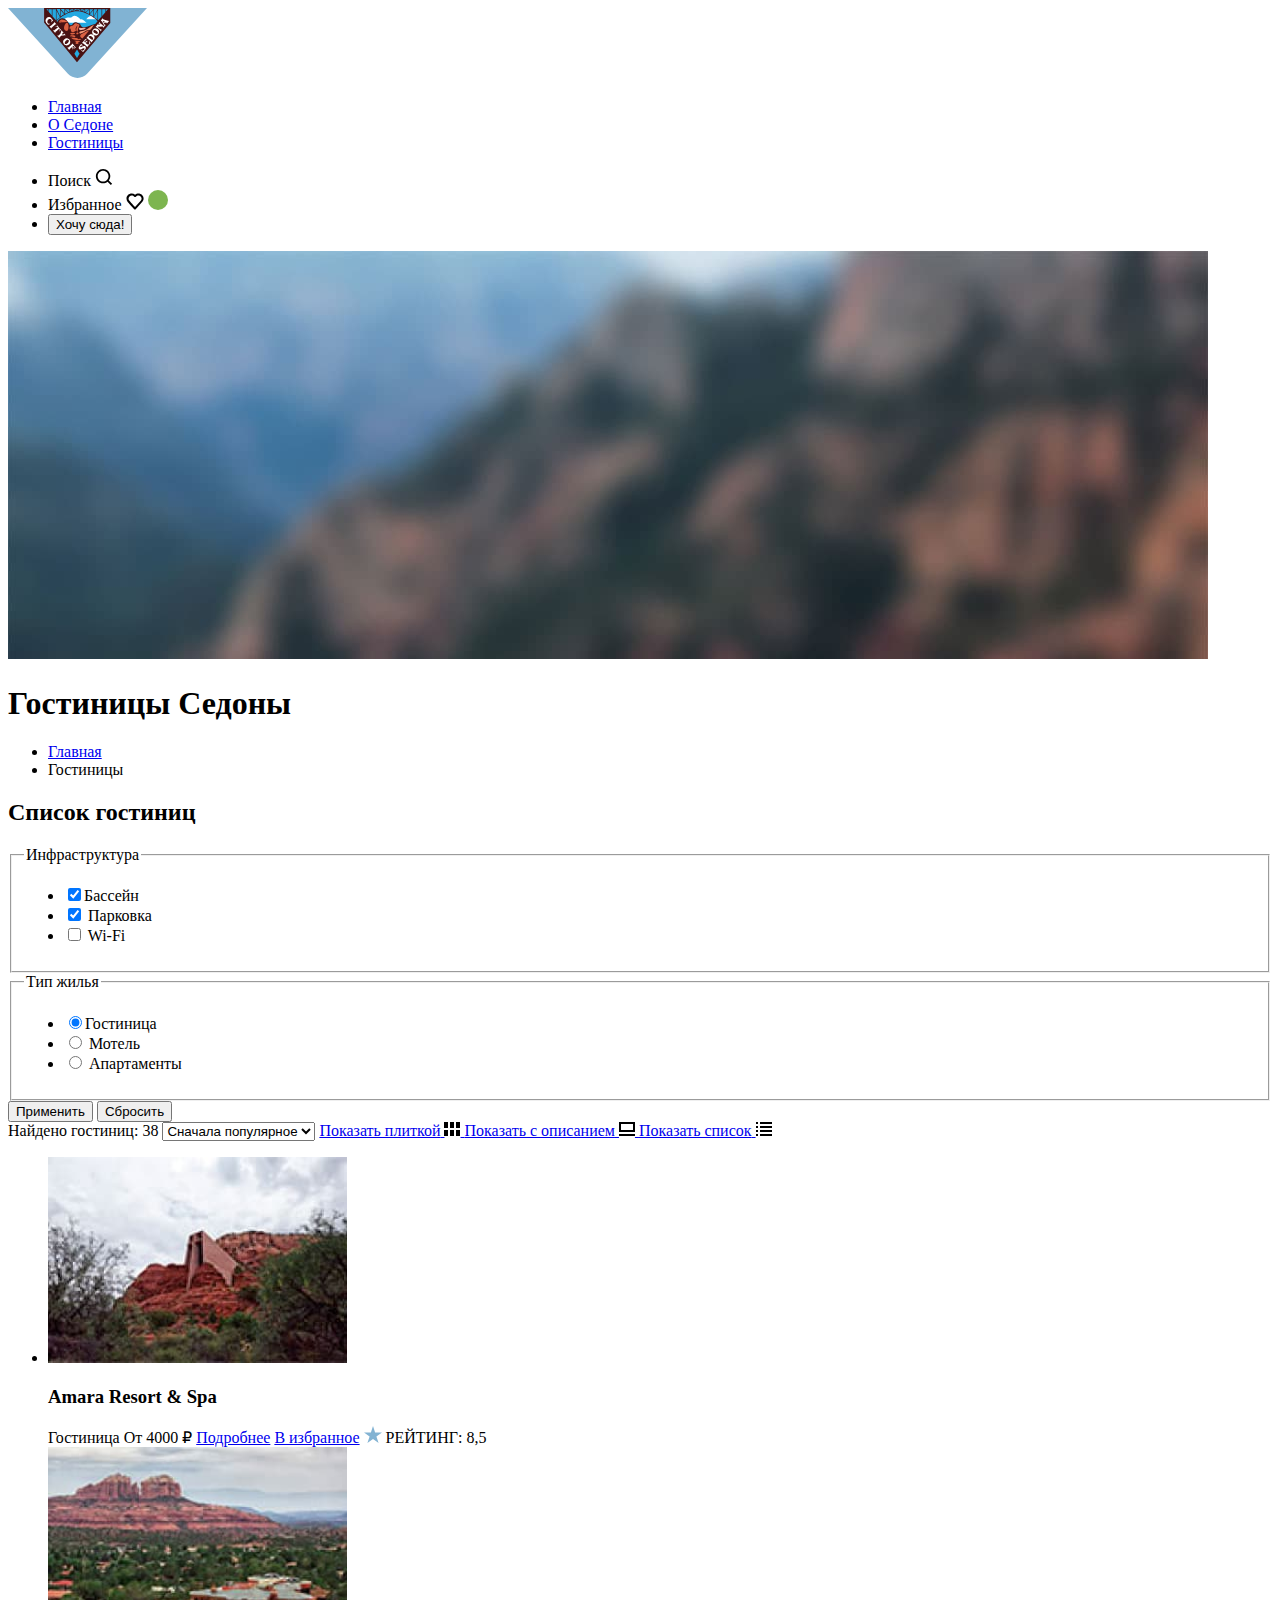
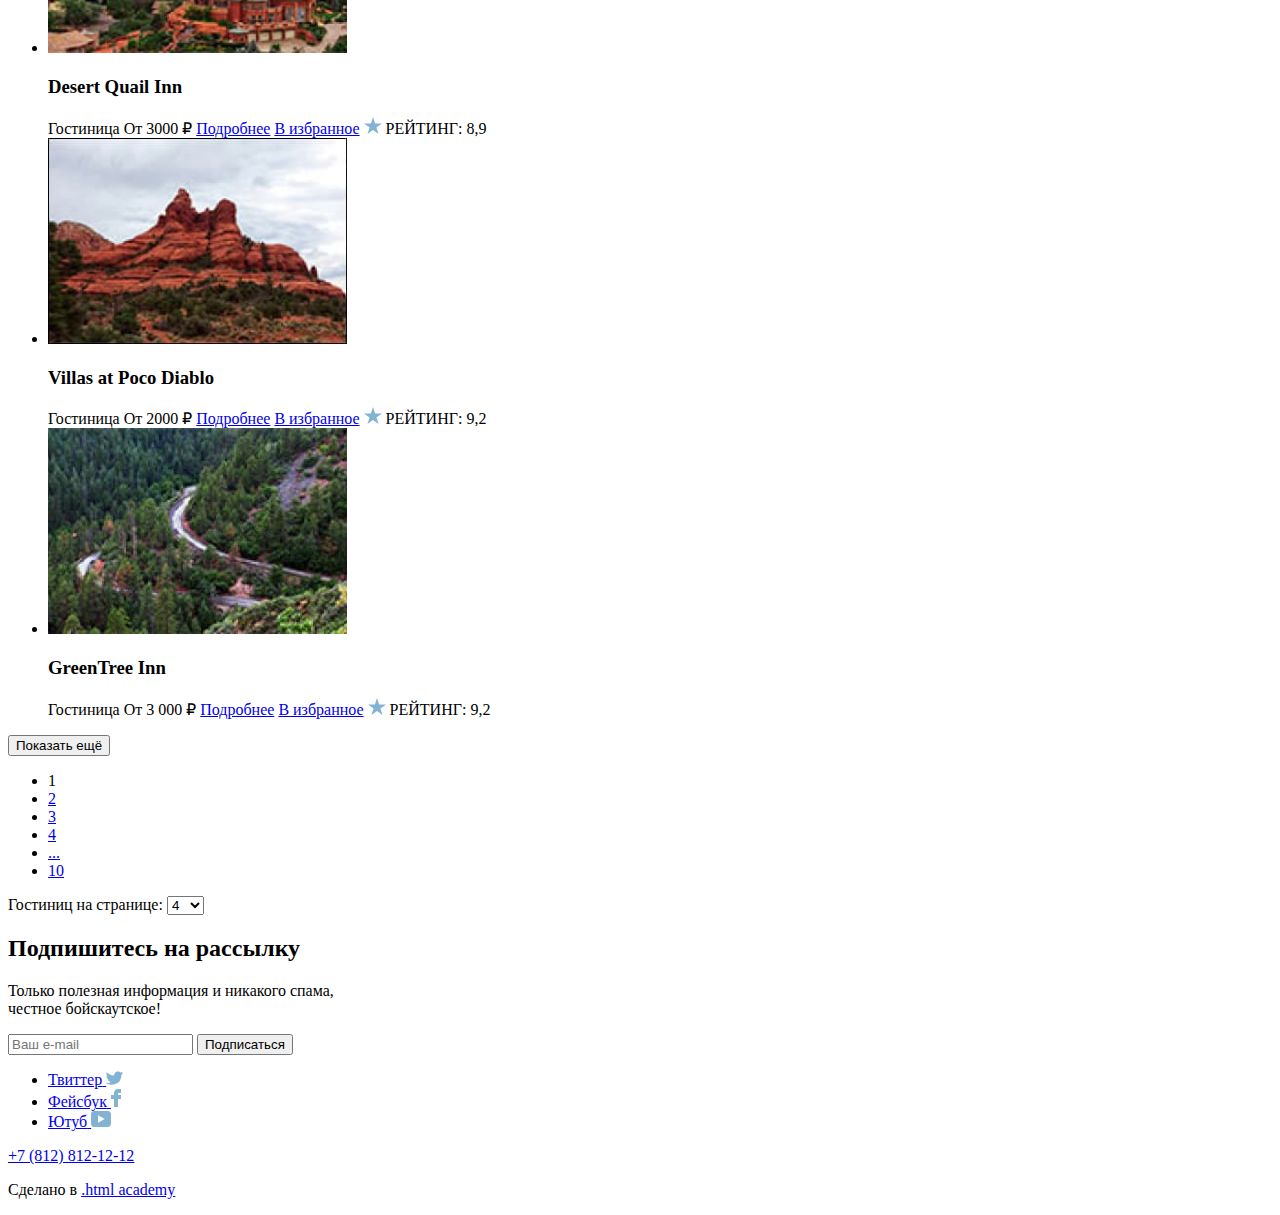
==== catalog.html @ 096b9f28 "Merge pull request #3 from Revoltesse/master" ====
<!DOCTYPE html>
<html lang="ru">
  <head>
    <meta charset="utf-8">
    <title>Каталог</title>
  </head>
  <body>
    <header class="page-header">
      <nav class="navigation">
        <a class="navigation-logo" href="index.html">
          <img class="page-header-logo" alt="Логотип Города Седоны" src="images/logo.svg" width="139" height="70">
        </a>
        <ul class="navigation-list">
          <li class="navigation-item">
            <a class="navigation-link" href="index.html">Главная</a>
          </li>
          <li class="navigation-item">
            <a class="navigation-link" href="#">О Седоне</a>
          </li>
           <li class="navigation-item">
            <a class="navigation-link" href="catalog.html">Гостиницы</a>
          </li>
        </ul>
        <ul class="navigation-list navigation-user">
          <li class="navigation-item">
            <a class="navigation-link" href="#"></a>
            <span class="visually-hidden">Поиск</span>
            <img src="images/search.svg" alt="Поиск" width="18.05" height="18.1">
          </li>
          <li class="navigation-item">
            <a class="navigation-link" href="#"></a>
            <span class="visually-hidden">Избранное</span>
            <img src="images/favorite.svg" alt="Избранное" width="18.05" height="17">
            <img src="images/wish-added.svg" alt="Добавленное в избранное" width="20" height="20">
          </li>
          <li class="navigation-item">
            <button class="button" type="submit">Хочу сюда!</button>
          </li>
        </ul>
      </nav>
      </header>


      <main class="main-catalogue">
        <img class="background" alt="Фон из гор" src="images/background-catalogue.jpg" width="1200" height="408">
        <header class="catalogue-header">
          <h1 class="catalogue-header-title">Гостиницы Седоны</h1>
          <ul class="breadcrumbs">
            <li class="breadcrumbs-item">
              <a class="breadcrumbs-link" href="index.html">Главная</a>
              <span class="visually-hidden"></span>
            </li>
            <li class="breadcrumbs-item">
              <a class="breadcrumbs-link">Гостиницы</a>
            </li>
          </ul>
        </header>

        <section class="catalog-hotels">
          <h2 class="visually-hidden">Список гостиниц</h2>
          <form class="catalog-filter" action="https://echo.htmlacademy.ru/" method="get">
            <fieldset class="catalog-filter-group">
              <legend class="catalog-filter-title">Инфраструктура</legend>
              <ul class="catalog-filter-list">
                <li class="catalog-filter-item">
                  <label class="control">
                    <input class="control-input" type="checkbox" name="swimming-pool" checked>Бассейн
                  </label>
                </li>
                <li class="catalog-filter-item">
                  <label class="control">
                    <input class="control-input" type="checkbox" name="parking-lot" checked> Парковка
                  </label>
                </li>
                <li class="catalog-filter-item">
                  <label class="control">
                    <input class="control-input" type="checkbox" name="wi-fi">  Wi-Fi
                  </label>
                  </li>
              </ul>
              </fieldset>
            <fieldset class="catalog-filter-group">
            <legend class="catalog-filter-title">Тип жилья</legend>
            <ul class="catalog-filter-list">
              <li class="catalog-filter-item">
                <label class="control">
                  <input class="control-input" type="radio" name="hotel" checked>Гостиница
                </label>
              </li>
              <li class="catalog-filter-item">
                <label class="control">
                  <input class="control-input" type="radio" name="motel"> Мотель
                </label>
              </li>
              <li class="catalog-filter-item">
                <label class="control">
                  <input class="control-input" type="radio" name="apartments"> Апартаменты
                </label>
                </li>
            </ul>
          </fieldset>
            <button class="button" type="submit">Применить</button>
            <button class="button" type="submit">Сбросить</button>
          </form>

      <span class="hotel-total">Найдено гостиниц: 38</span>

          <select class="select-control" aria-label="Сортировка">
            <option value="popular">Сначала популярное</option>
            <option value="cheap">Сначала дешёвое</option>
            <option value="expensive">Сначала дорогое</option>
          </select>

          <a class="button" href="#" >
            <span class="visually-hidden">Показать плиткой</span>
            <img src="images/mode-tile.svg" width="16" height="14" alt="Плитка">
          </a>
          <a class="button" href="#">
            <span class="visually-hidden">Показать с описанием</span>
            <img src="images/mode-slideshow.svg" width="16" height="14" alt="Описание">
          </a>
          <a class="button" href="#">
            <span class="visually-hidden">Показать список</span>
            <img src="images/mode-list.svg" width="16" height="14" alt="Список">
          </a>

          <ul class="hotel-list">
            <li class="hotel-card">
              <img class="hotel-card-image" src="images/hotel-1.jpg" alt="Amara Resort & Spa" width="299" height="206">
              <h3 class="hotel-card-title">Amara Resort & Spa</h3>
            <span class="hotel-card-type">Гостиница</span>
            <span class="hotel-card-price">От 4000 ₽</span>
            <a class="hotel-card-detail" href="#">Подробнее</a>
            <a class="hotel-card-button button" href="#">В избранное</a>
            <img src="images/star.svg" class="rating-star" alt="Звездочка" width="18" height="17">
            <span class="hotel-card-rating">РЕЙТИНГ: 8,5</span>
          </li>

          <li class="hotel-card">
            <img class="hotel-card-image" src="images/hotel-2.jpg" alt="Desert Quail Inn" width="299" height="206">
            <h3 class="hotel-card-title">Desert Quail Inn</h3>
          <span class="hotel-card-type">Гостиница</span>
          <span class="hotel-card-price">От 3000 ₽</span>
          <a class="hotel-card-detail" href="#">Подробнее</a>
          <a class="hotel-card-button button" href="#">В избранное</a>
          <img src="images/star.svg" class="rating-star" alt="Звездочка" width="18" height="17">
          <span class="hotel-card-rating">РЕЙТИНГ: 8,9</span>
        </li>
        <li class="hotel-card">
          <img class="hotel-card-image" src="images/hotel-3.jpg" alt="Villas at Poco Diablo" width="299" height="206">
          <h3 class="hotel-card-title">Villas at Poco Diablo</h3>
        <span class="hotel-card-type">Гостиница</span>
        <span class="hotel-card-price">От 2000 ₽</span>
        <a class="hotel-card-detail" href="#">Подробнее</a>
        <a class="hotel-card-button button" href="#">В избранное</a>
        <img src="images/star.svg" class="rating-star" alt="Звездочка" width="18" height="17">
        <span class="hotel-card-rating">РЕЙТИНГ: 9,2</span>
      </li>
      <li class="hotel-card">
        <img class="hotel-card-image" src="images/hotel-4.jpg" alt="GreenTree Inn" width="299" height="206">
        <h3 class="hotel-card-title">GreenTree Inn</h3>
      <span class="hotel-card-type">Гостиница</span>
      <span class="hotel-card-price">От 3 000 ₽</span>
      <a class="hotel-card-detail" href="#">Подробнее</a>
      <a class="hotel-card-button button" href="#">В избранное</a>
      <img src="images/star.svg" class="rating-star" alt="Звездочка" width="18" height="17">
      <span class="hotel-card-rating">РЕЙТИНГ: 9,2</span>
      </li>
          </ul>
          <button class="button pagination-show-more" type="button">Показать ещё</button>

          <ul class="pagination">
            <li class="pagination-item">
              <a class="pagination-link pagination-current">1</a>
            </li>
            <li class="pagination-item">
              <a class="pagination-link" href="#">2</a>
            </li>
            <li class="pagination-item">
              <a class="pagination-link" href="#">3</a>
            </li>
            <li class="pagination-item">
              <a class="pagination-link" href="#">4</a>
            </li>
            <li class="pagination-item">
              <a class="pagination-link pagination-next" href="#">
                <span class="visually-hidden">...</span>
              </a>
            </li>
            <li class="pagination-item">
              <a class="pagination-link" href="#">10</a>
            </li>
          </ul>

          <span class="hotel-page">Гостиниц на странице:</span>

          <select class="select-control" aria-label="Сортировка">
            <option value="four">4</option>
            <option value="ten">10</option>
            <option value="fifteen">15</option>
          </select>
        </section>

      </main>

      <section class="subscribe">
        <h2 class="subscribe-email">Подпишитесь на рассылку</h2>
        <p>Только полезная информация и никакого спама, <br> честное бойскаутское!</p>
        <label for="newsletter-email"></label>
        <input class="field"  placeholder="Ваш e-mail" type="email" name="newsletter-email" id="newsletter-email">
        <button class="button" type="submit">Подписаться</button>
      </section>


      <footer class="page-footer">
        <section class="footer-social">
          <ul class="footer-social-list">
              <li class="footer-social-item">
                <a class="button" href="#">
                  <span class="visually-hidden">Твиттер</span>
                  <img src="images/twitter.svg" alt="Твиттер" width="17" height="14.96" class="social-icon">
                </a>
              </li>
              <li class="footer-social-item">
                <a class="button" href="#">
                  <span class="visually-hidden">Фейсбук</span>
                  <img src="images/facebook.svg" alt="Фейсбук" width="10" height="18" class="social-icon">
                </a>
              </li>
              <li class="footer-social-item">
                <a class="button" href="#">
                  <span class="visually-hidden">Ютуб</span>
                  <img src="images/youtube.svg" alt="Ютуб" width="20.1" height="16" class="social-icon">
                </a>
              </li>
            </ul>
            <a class="footer-contacts-address-phone" href="tel:+78005558628">+7 (812) 812-12-12</a>
          <p class="about-text">Сделано в <a class="htmlacademy-link" href="https://htmlacademy.ru/">.html academy</a></p>
        </section>
      </footer>
  </body>
</html>
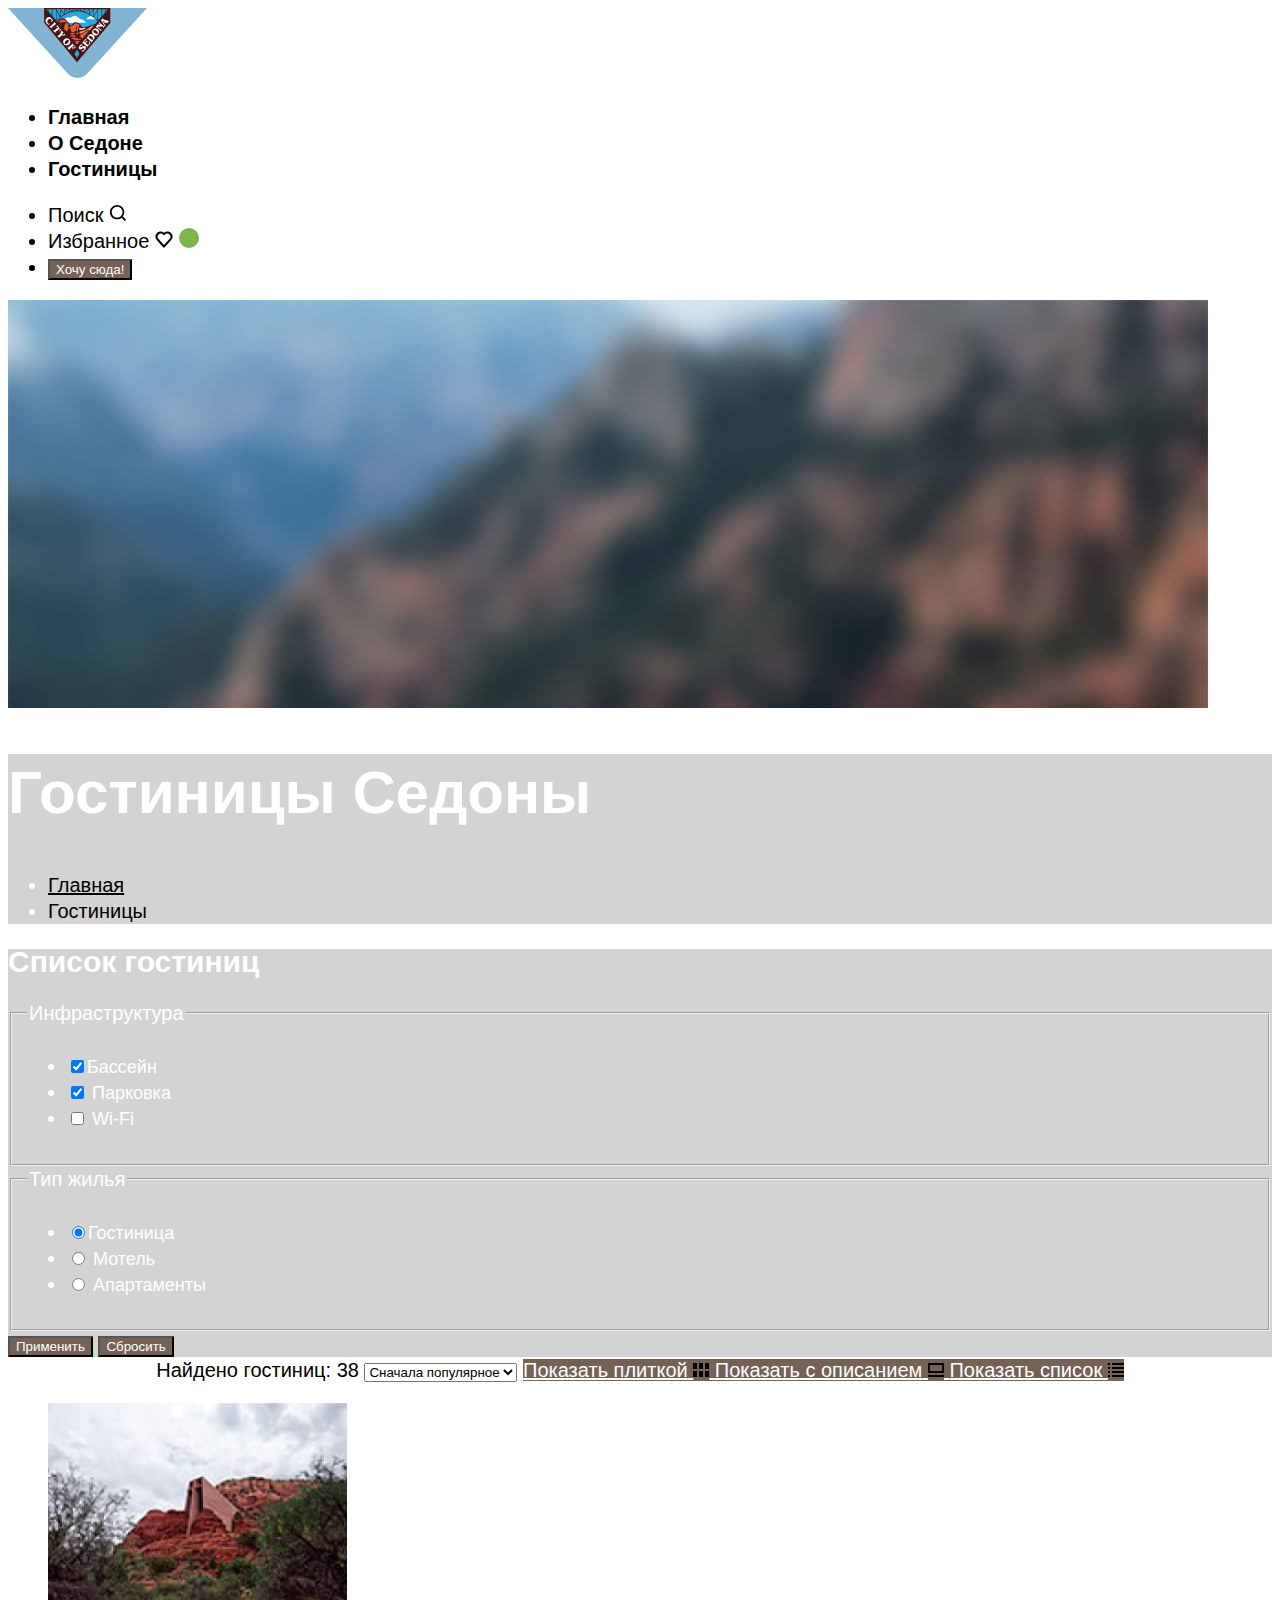
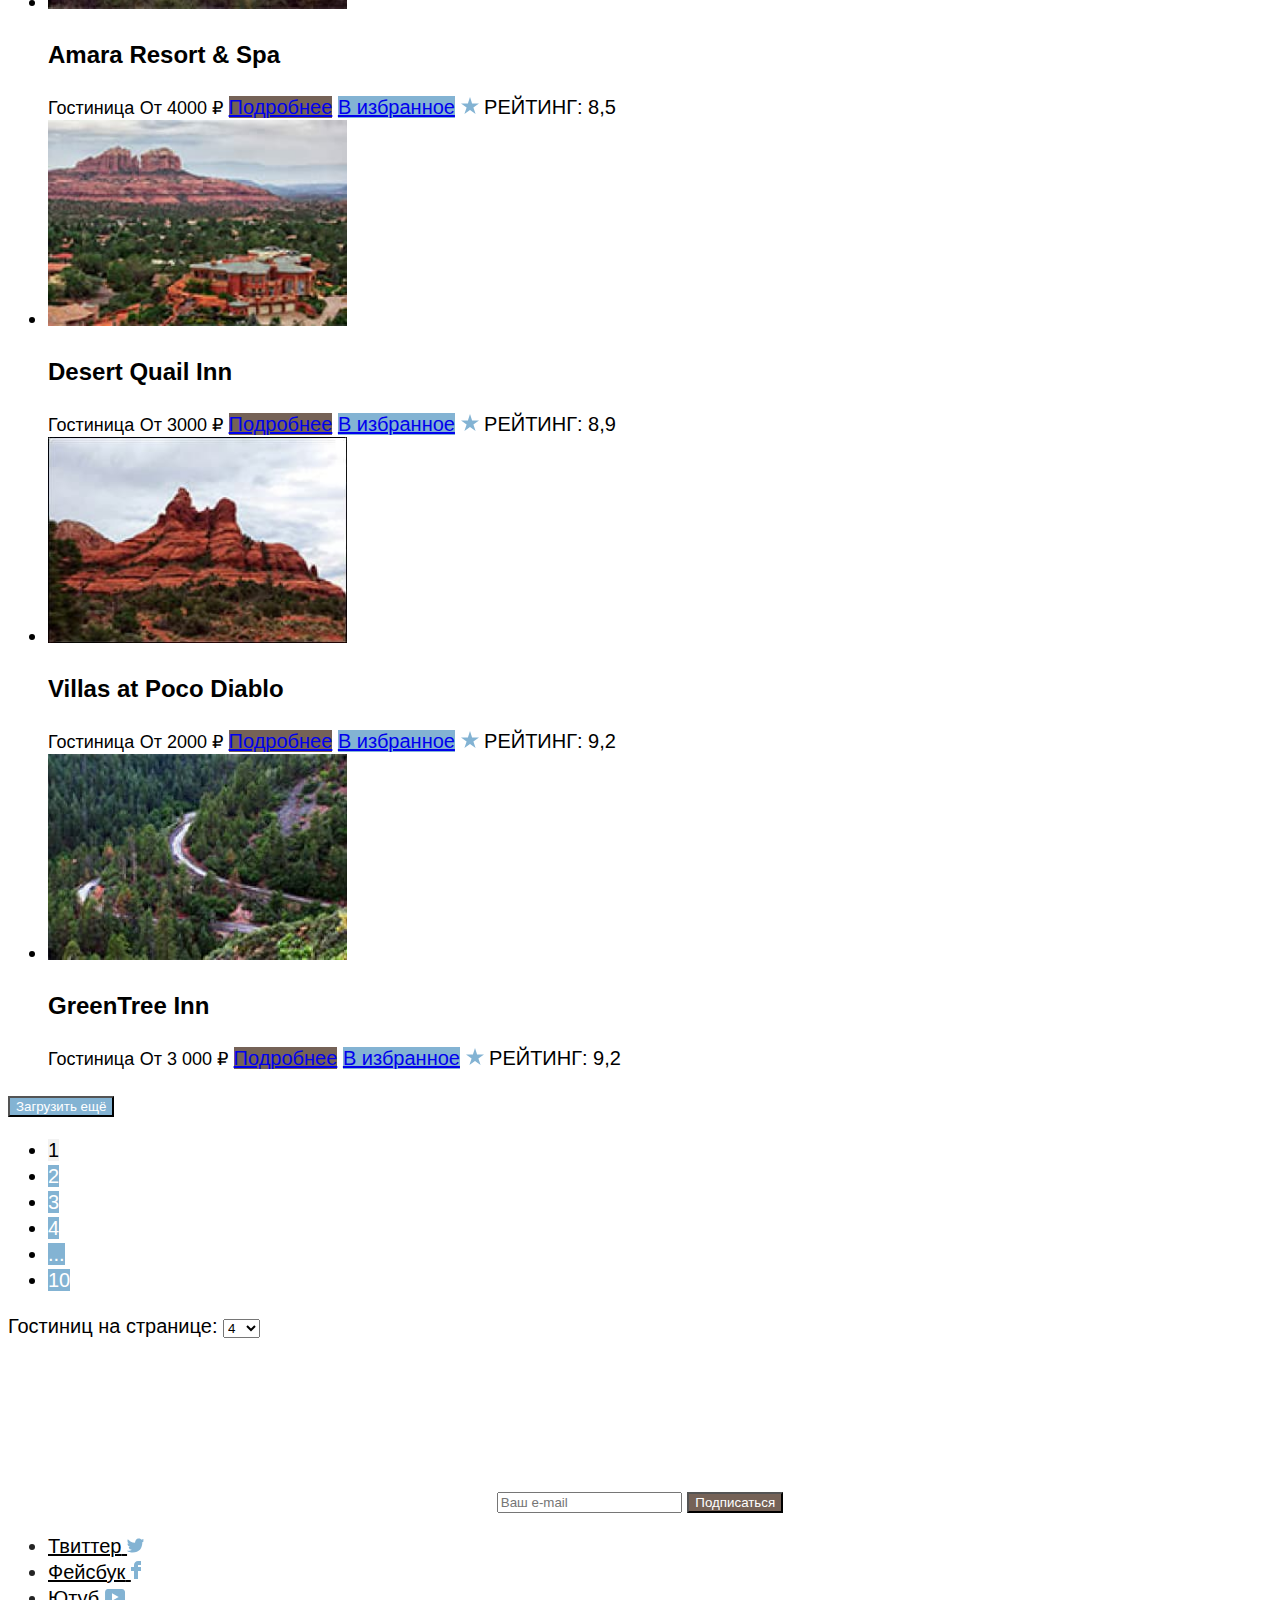
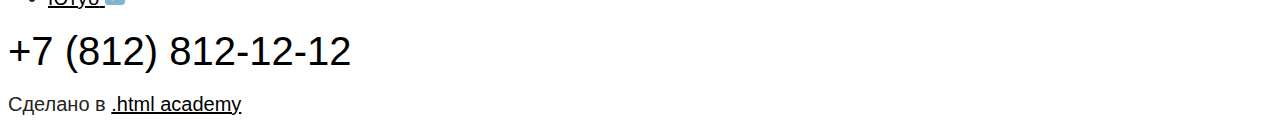
==== commit 7d840d4f: "basic styles added" ====
--- a/catalog.html
+++ b/catalog.html
@@ -4,6 +4,7 @@
   <head>
     <meta charset="utf-8">
     <title>Каталог</title>
+    <link rel="stylesheet" href="styles/styles.css">
   </head>
   <body>
     <header class="page-header">
@@ -42,7 +43,7 @@
       </header>
 
 
-      <main class="main-catalogue">
+      <main class="main-inner">
         <img class="background" alt="Фон из гор" src="images/background-catalogue.jpg" width="1200" height="408">
         <header class="catalogue-header">
           <h1 class="catalogue-header-title">Гостиницы Седоны</h1>
@@ -56,7 +57,7 @@
             </li>
           </ul>
         </header>
-
+       <div class="sorting-container">
         <section class="catalog-hotels">
           <h2 class="visually-hidden">Список гостиниц</h2>
           <form class="catalog-filter" action="https://echo.htmlacademy.ru/" method="get">
@@ -103,9 +104,11 @@
             <button class="button" type="submit">Применить</button>
             <button class="button" type="submit">Сбросить</button>
           </form>
-
+      </section>
+</div>
+
+     <div class="hotel-search">
       <span class="hotel-total">Найдено гостиниц: 38</span>
-
           <select class="select-control" aria-label="Сортировка">
             <option value="popular">Сначала популярное</option>
             <option value="cheap">Сначала дешёвое</option>
@@ -116,15 +119,21 @@
             <span class="visually-hidden">Показать плиткой</span>
             <img src="images/mode-tile.svg" width="16" height="14" alt="Плитка">
           </a>
+
           <a class="button" href="#">
             <span class="visually-hidden">Показать с описанием</span>
             <img src="images/mode-slideshow.svg" width="16" height="14" alt="Описание">
           </a>
+
           <a class="button" href="#">
             <span class="visually-hidden">Показать список</span>
             <img src="images/mode-list.svg" width="16" height="14" alt="Список">
           </a>
-
+        </div>
+
+
+
+        <div class="hotels">
           <ul class="hotel-list">
             <li class="hotel-card">
               <img class="hotel-card-image" src="images/hotel-1.jpg" alt="Amara Resort & Spa" width="299" height="206">
@@ -132,7 +141,7 @@
             <span class="hotel-card-type">Гостиница</span>
             <span class="hotel-card-price">От 4000 ₽</span>
             <a class="hotel-card-detail" href="#">Подробнее</a>
-            <a class="hotel-card-button button" href="#">В избранное</a>
+            <a class="hotel-card-button" href="#">В избранное</a>
             <img src="images/star.svg" class="rating-star" alt="Звездочка" width="18" height="17">
             <span class="hotel-card-rating">РЕЙТИНГ: 8,5</span>
           </li>
@@ -143,7 +152,7 @@
           <span class="hotel-card-type">Гостиница</span>
           <span class="hotel-card-price">От 3000 ₽</span>
           <a class="hotel-card-detail" href="#">Подробнее</a>
-          <a class="hotel-card-button button" href="#">В избранное</a>
+          <a class="hotel-card-button" href="#">В избранное</a>
           <img src="images/star.svg" class="rating-star" alt="Звездочка" width="18" height="17">
           <span class="hotel-card-rating">РЕЙТИНГ: 8,9</span>
         </li>
@@ -153,7 +162,7 @@
         <span class="hotel-card-type">Гостиница</span>
         <span class="hotel-card-price">От 2000 ₽</span>
         <a class="hotel-card-detail" href="#">Подробнее</a>
-        <a class="hotel-card-button button" href="#">В избранное</a>
+        <a class="hotel-card-button" href="#">В избранное</a>
         <img src="images/star.svg" class="rating-star" alt="Звездочка" width="18" height="17">
         <span class="hotel-card-rating">РЕЙТИНГ: 9,2</span>
       </li>
@@ -163,12 +172,13 @@
       <span class="hotel-card-type">Гостиница</span>
       <span class="hotel-card-price">От 3 000 ₽</span>
       <a class="hotel-card-detail" href="#">Подробнее</a>
-      <a class="hotel-card-button button" href="#">В избранное</a>
+      <a class="hotel-card-button" href="#">В избранное</a>
       <img src="images/star.svg" class="rating-star" alt="Звездочка" width="18" height="17">
       <span class="hotel-card-rating">РЕЙТИНГ: 9,2</span>
       </li>
           </ul>
-          <button class="button pagination-show-more" type="button">Показать ещё</button>
+        </div>
+          <button class="button pagination-show-more" type="button">Загрузить ещё</button>
 
           <ul class="pagination">
             <li class="pagination-item">
@@ -217,27 +227,28 @@
         <section class="footer-social">
           <ul class="footer-social-list">
               <li class="footer-social-item">
-                <a class="button" href="#">
+                <a class="button social" href="#">
                   <span class="visually-hidden">Твиттер</span>
                   <img src="images/twitter.svg" alt="Твиттер" width="17" height="14.96" class="social-icon">
                 </a>
               </li>
               <li class="footer-social-item">
-                <a class="button" href="#">
+                <a class="button social" href="#">
                   <span class="visually-hidden">Фейсбук</span>
                   <img src="images/facebook.svg" alt="Фейсбук" width="10" height="18" class="social-icon">
                 </a>
               </li>
               <li class="footer-social-item">
-                <a class="button" href="#">
+                <a class="button social" href="#">
                   <span class="visually-hidden">Ютуб</span>
                   <img src="images/youtube.svg" alt="Ютуб" width="20.1" height="16" class="social-icon">
                 </a>
               </li>
             </ul>
-            <a class="footer-contacts-address-phone" href="tel:+78005558628">+7 (812) 812-12-12</a>
+            <a class="address-phone" href="tel:+78005558628">+7 (812) 812-12-12</a>
           <p class="about-text">Сделано в <a class="htmlacademy-link" href="https://htmlacademy.ru/">.html academy</a></p>
         </section>
       </footer>
+
   </body>
 </html>
--- a/styles/styles.css
+++ b/styles/styles.css
@@ -0,0 +1,215 @@
+@font-face {
+  font-family: "PT Sans";
+  font-style: normal;
+  font-weight: 400;
+  src: url("fonts/ptsans-400.woff2") format("woff2");
+  font-display: swap;
+}
+
+
+@font-face {
+  font-family: "PT Sans";
+  font-style: normal;
+  font-weight: 700;
+  src: url("fonts/ptsans-700.woff2") format("woff2");
+  font-display: swap;
+}
+
+body {
+font-family: "PT Sans", sans-serif;
+font-size: 20px;
+line-height: 26px;
+color: #000000;
+background-color: #FFFFFF;
+}
+
+.page-header {
+  color: #000000;
+  background: #FFFFFF;
+}
+
+.navigation-link {
+  font-family: "PT Sans", sans-serif;
+  font-weight: bold;
+  text-align: center;
+  color: inherit;
+  text-decoration: none;
+}
+.main-index {
+  background-image: url("images/background.jpg");
+  background-size: 100% auto;
+  background-repeat: no-repeat;
+  color: #000000;
+  background-color: #FFFFFF;
+}
+
+.advantages-list {
+  text-align: center;
+  color: #333333;
+}
+
+.advantages-title {
+  font-family: "PT Sans", sans-serif;
+  font-size: 24px;
+  line-height: 28px;
+  text-transform: uppercase;
+  color: black;
+}
+
+.advantages-item-1,
+.advantages-item-5 {
+  font-size: 18px;
+  line-height: 21px;
+  background-color: #83B3D3;
+  color: #FFFFFF;
+}
+
+.advantages-item-2,
+.advantages-item-4,
+.advantages-item-6,
+.advantages-item-8 {
+  font-size: 18px;
+  line-height: 21px;
+  background-color: rgba(131, 179, 211, 0.12);
+
+}
+
+.advantages-item-7 {
+  font-size: 18px;
+  line-height: 21px;
+  background-color: rgba(131, 179, 211, 0.2);
+}
+
+.button {
+  background-color: #756257;
+  color:#FFFFFF;
+
+}
+.blue {
+  background: #83B3D3;
+}
+
+.social {
+  background: #FFFFFF;
+}
+
+.hotel-search {
+text-align: center;
+}
+
+.search-question {
+  color: #000000;
+  font-size: 30px;
+line-height: 36px;
+}
+
+.search {
+  color: #333333;
+  font-size: 22px;
+  line-height: 26px;
+}
+
+.subscribe {
+text-align: center;
+color: #FFFFFF;
+background-image: url("images/background-subscribe.jpg");
+}
+
+.subscribe-title {
+  font-size: 30px;
+  line-height: 36px;
+  text-transform: uppercase;
+  }
+
+.subscribe-text {
+    font-size: 22px;
+    line-height: 26px;
+}
+
+.page-footer {
+background-color: #FFFFFF;
+color: #242424;
+}
+
+.page-footer a {
+  color: #000000;
+}
+
+.address-phone {
+  font-size: 40px;
+  line-height: 40px;
+  text-decoration: none;
+  text-transform: uppercase;
+  color: #000000;
+}
+/*Background color for filter part changed temporarily*/
+
+.sorting-container {
+background-color: lightgray;
+color:#FFFFFF;
+background-image: url("images/background-catalogue.jpg");
+}
+
+.catalogue-header {
+  background-color: lightgray;
+  color:#FFFFFF;
+}
+
+.catalogue-header-title {
+  font-size: 60px;
+  line-height: 78px;
+}
+
+.catalog-filter-title {
+  font-size: 20px;
+ line-height: 26px;
+}
+
+.control {
+  font-size: 18px;
+  line-height: 23px;
+}
+
+.hotel-card-title {
+  font-size: 24px;
+  line-height: 31px;
+}
+
+.hotel-card-type,
+.hotel-card-price {
+  font-size: 18px;
+  line-height: 23px;
+}
+
+.pagination {
+  background-color: #ffffff;
+}
+
+.pagination-link {
+  color: #ffffff;
+  background-color: #83B3D3;
+  text-decoration: none;
+  font-size: 20px;
+  line-height: 26px;
+}
+
+.pagination-current {
+  color: #000000;
+  background-color: #F2F2F2;
+}
+
+.pagination-show-more {
+  background-color: #83B3D3;
+}
+
+.hotel-card-button {
+  background-color: #83B3D3;
+}
+
+.hotel-card-detail {
+  background-color: #756257;
+}
+
+.breadcrumbs-link {
+color: #000000;
+}
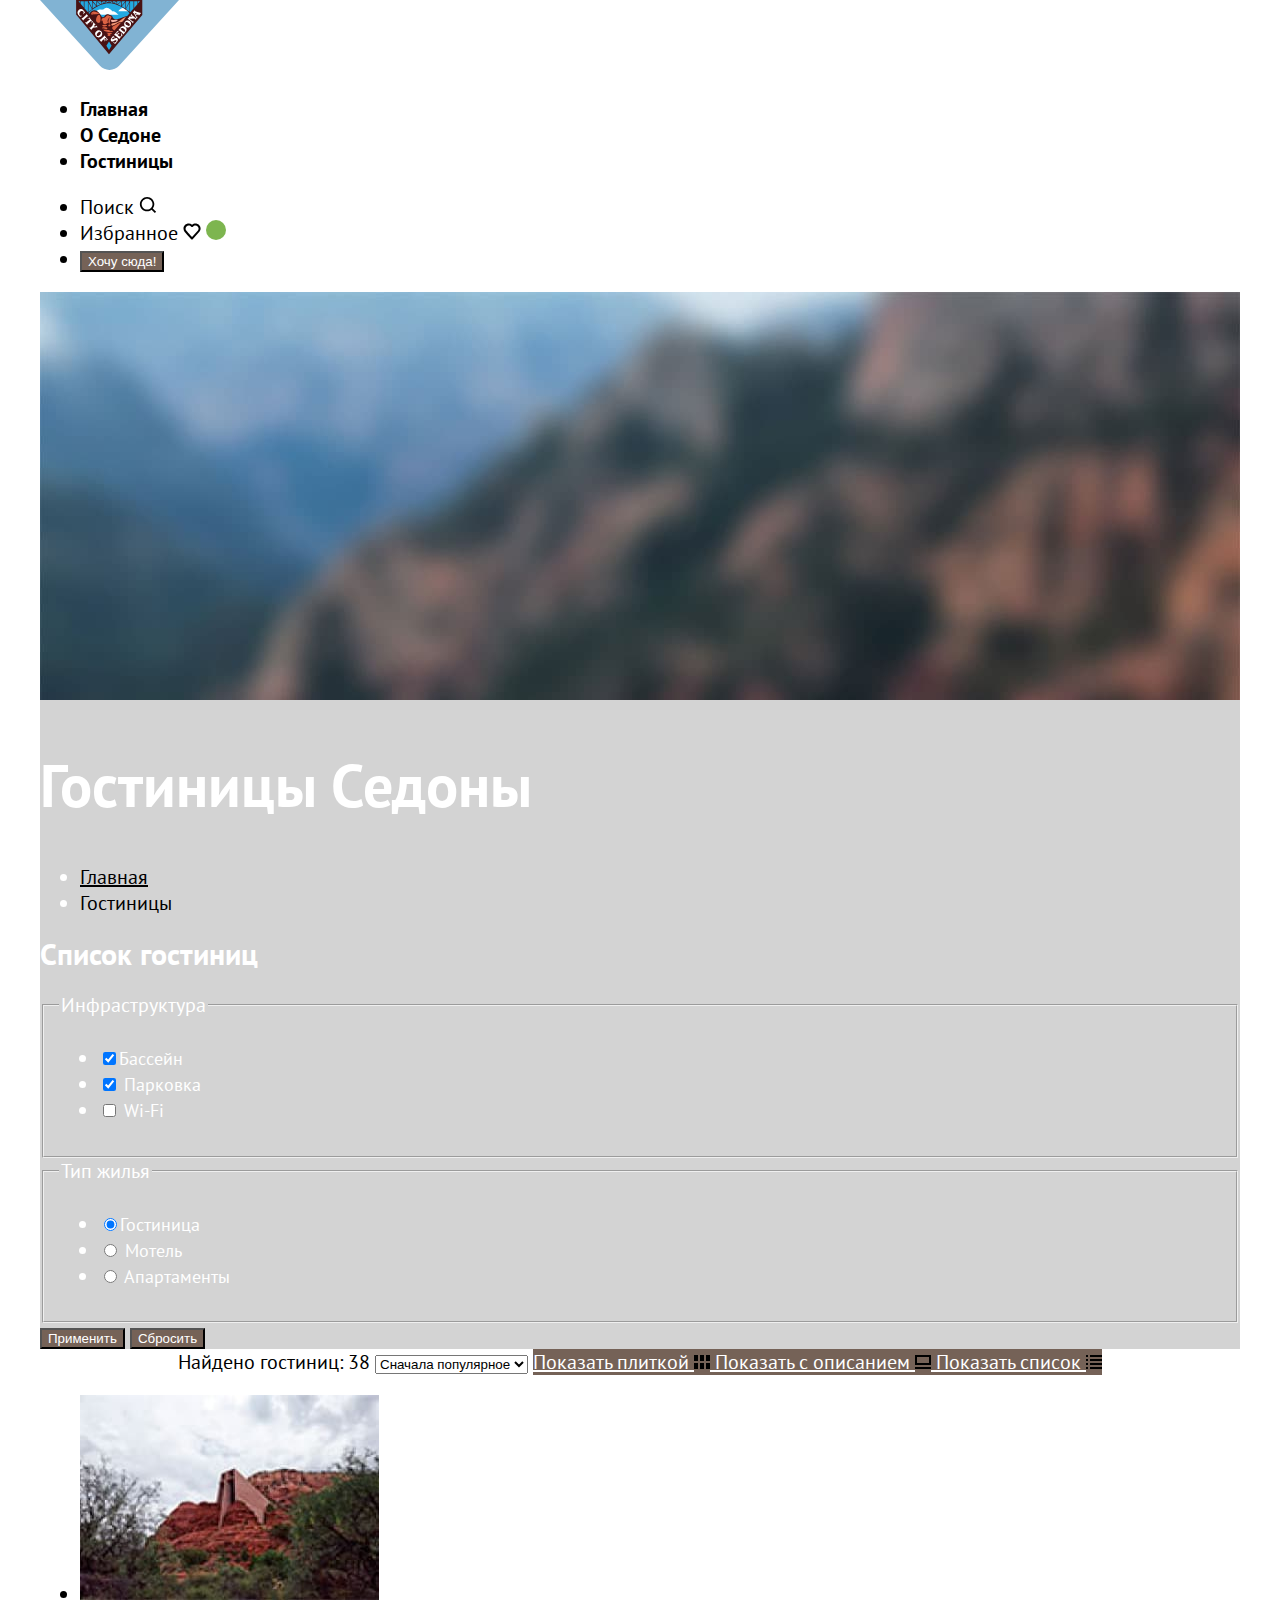
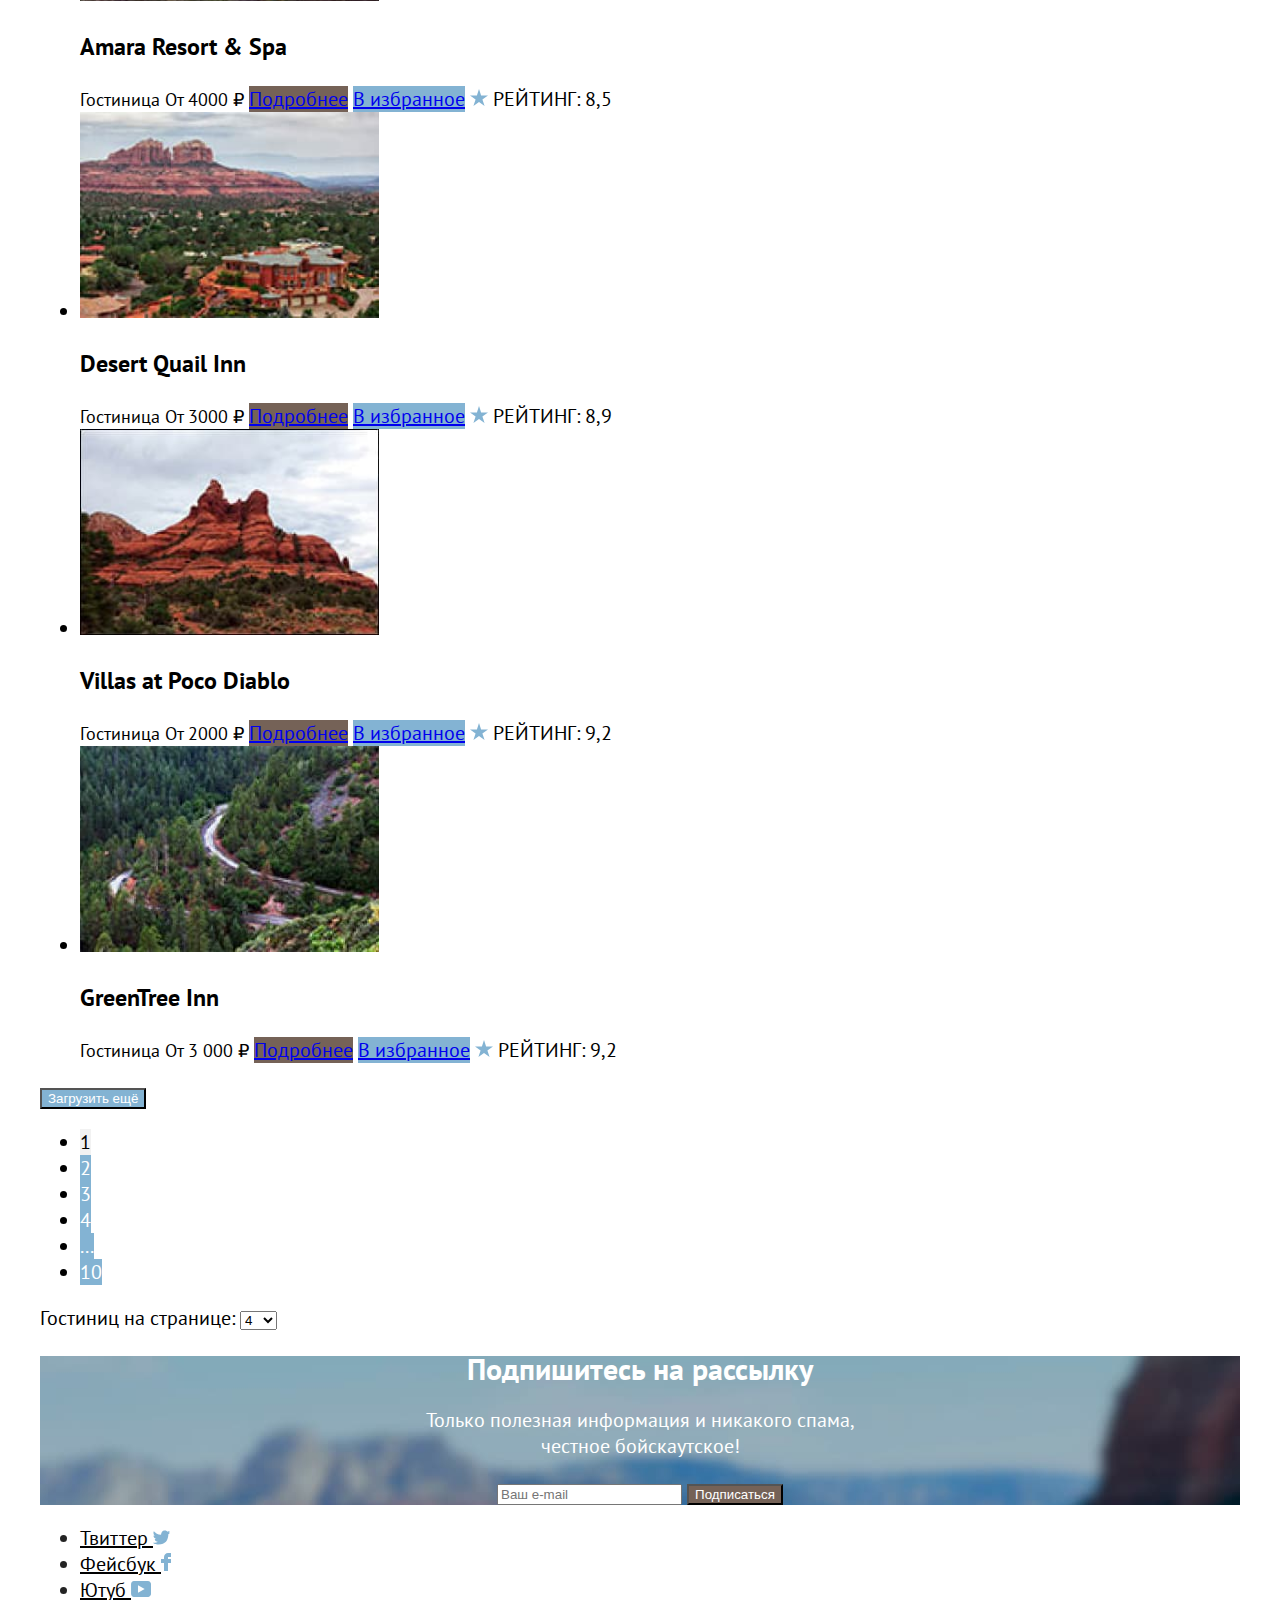
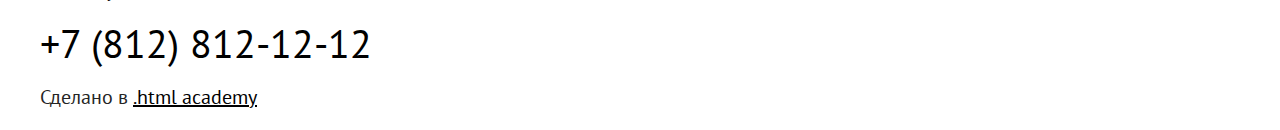
==== commit 0a28b462: "corrections 1" ====
--- a/catalog.html
+++ b/catalog.html
@@ -44,8 +44,8 @@
 
 
       <main class="main-inner">
-        <img class="background" alt="Фон из гор" src="images/background-catalogue.jpg" width="1200" height="408">
-        <header class="catalogue-header">
+        <div class="sorting-container">
+         <img class="background-cat" alt="Фон из гор" src="/images/background-catalogue.jpg" width="1200" height="408">
           <h1 class="catalogue-header-title">Гостиницы Седоны</h1>
           <ul class="breadcrumbs">
             <li class="breadcrumbs-item">
@@ -56,8 +56,6 @@
               <a class="breadcrumbs-link">Гостиницы</a>
             </li>
           </ul>
-        </header>
-       <div class="sorting-container">
         <section class="catalog-hotels">
           <h2 class="visually-hidden">Список гостиниц</h2>
           <form class="catalog-filter" action="https://echo.htmlacademy.ru/" method="get">
--- a/styles/styles.css
+++ b/styles/styles.css
@@ -2,7 +2,7 @@
   font-family: "PT Sans";
   font-style: normal;
   font-weight: 400;
-  src: url("fonts/ptsans-400.woff2") format("woff2");
+  src: url("../fonts/ptsans-400.woff2") format("woff2");
   font-display: swap;
 }
 
@@ -11,7 +11,7 @@
   font-family: "PT Sans";
   font-style: normal;
   font-weight: 700;
-  src: url("fonts/ptsans-700.woff2") format("woff2");
+  src: url("../fonts/ptsans-700.woff2") format("woff2");
   font-display: swap;
 }
 
@@ -21,6 +21,9 @@
 line-height: 26px;
 color: #000000;
 background-color: #FFFFFF;
+width: 1200px;
+margin: 0 auto;
+padding: 0 auto;
 }
 
 .page-header {
@@ -35,10 +38,13 @@
   color: inherit;
   text-decoration: none;
 }
+.background {
+  background-image: url("../images/background.jpg");
+  background-image: url("../images/welcome.png");
+  background-repeat: no-repeat;
+}
+
 .main-index {
-  background-image: url("images/background.jpg");
-  background-size: 100% auto;
-  background-repeat: no-repeat;
   color: #000000;
   background-color: #FFFFFF;
 }
@@ -46,7 +52,11 @@
 .advantages-list {
   text-align: center;
   color: #333333;
-}
+  display: flex;
+  width: auto;
+  flex-wrap: wrap;
+}
+
 
 .advantages-title {
   font-family: "PT Sans", sans-serif;
@@ -62,6 +72,7 @@
   line-height: 21px;
   background-color: #83B3D3;
   color: #FFFFFF;
+
 }
 
 .advantages-item-2,
@@ -71,13 +82,13 @@
   font-size: 18px;
   line-height: 21px;
   background-color: rgba(131, 179, 211, 0.12);
-
 }
 
 .advantages-item-7 {
   font-size: 18px;
   line-height: 21px;
   background-color: rgba(131, 179, 211, 0.2);
+
 }
 
 .button {
@@ -100,7 +111,7 @@
 .search-question {
   color: #000000;
   font-size: 30px;
-line-height: 36px;
+ line-height: 36px;
 }
 
 .search {
@@ -112,7 +123,9 @@
 .subscribe {
 text-align: center;
 color: #FFFFFF;
-background-image: url("images/background-subscribe.jpg");
+background-image: url("../images/background-subscribe.jpg");
+background-size: 100% auto;
+background-repeat: no-repeat;
 }
 
 .subscribe-title {
@@ -142,12 +155,13 @@
   text-transform: uppercase;
   color: #000000;
 }
-/*Background color for filter part changed temporarily*/
 
 .sorting-container {
-background-color: lightgray;
-color:#FFFFFF;
-background-image: url("images/background-catalogue.jpg");
+  background-image: url("../images/background-catalogue.jpg");
+  background-color: lightgray;
+  color:#FFFFFF;
+  background-size: 100% auto;
+  background-repeat: no-repeat;
 }
 
 .catalogue-header {
@@ -163,6 +177,7 @@
 .catalog-filter-title {
   font-size: 20px;
  line-height: 26px;
+
 }
 
 .control {
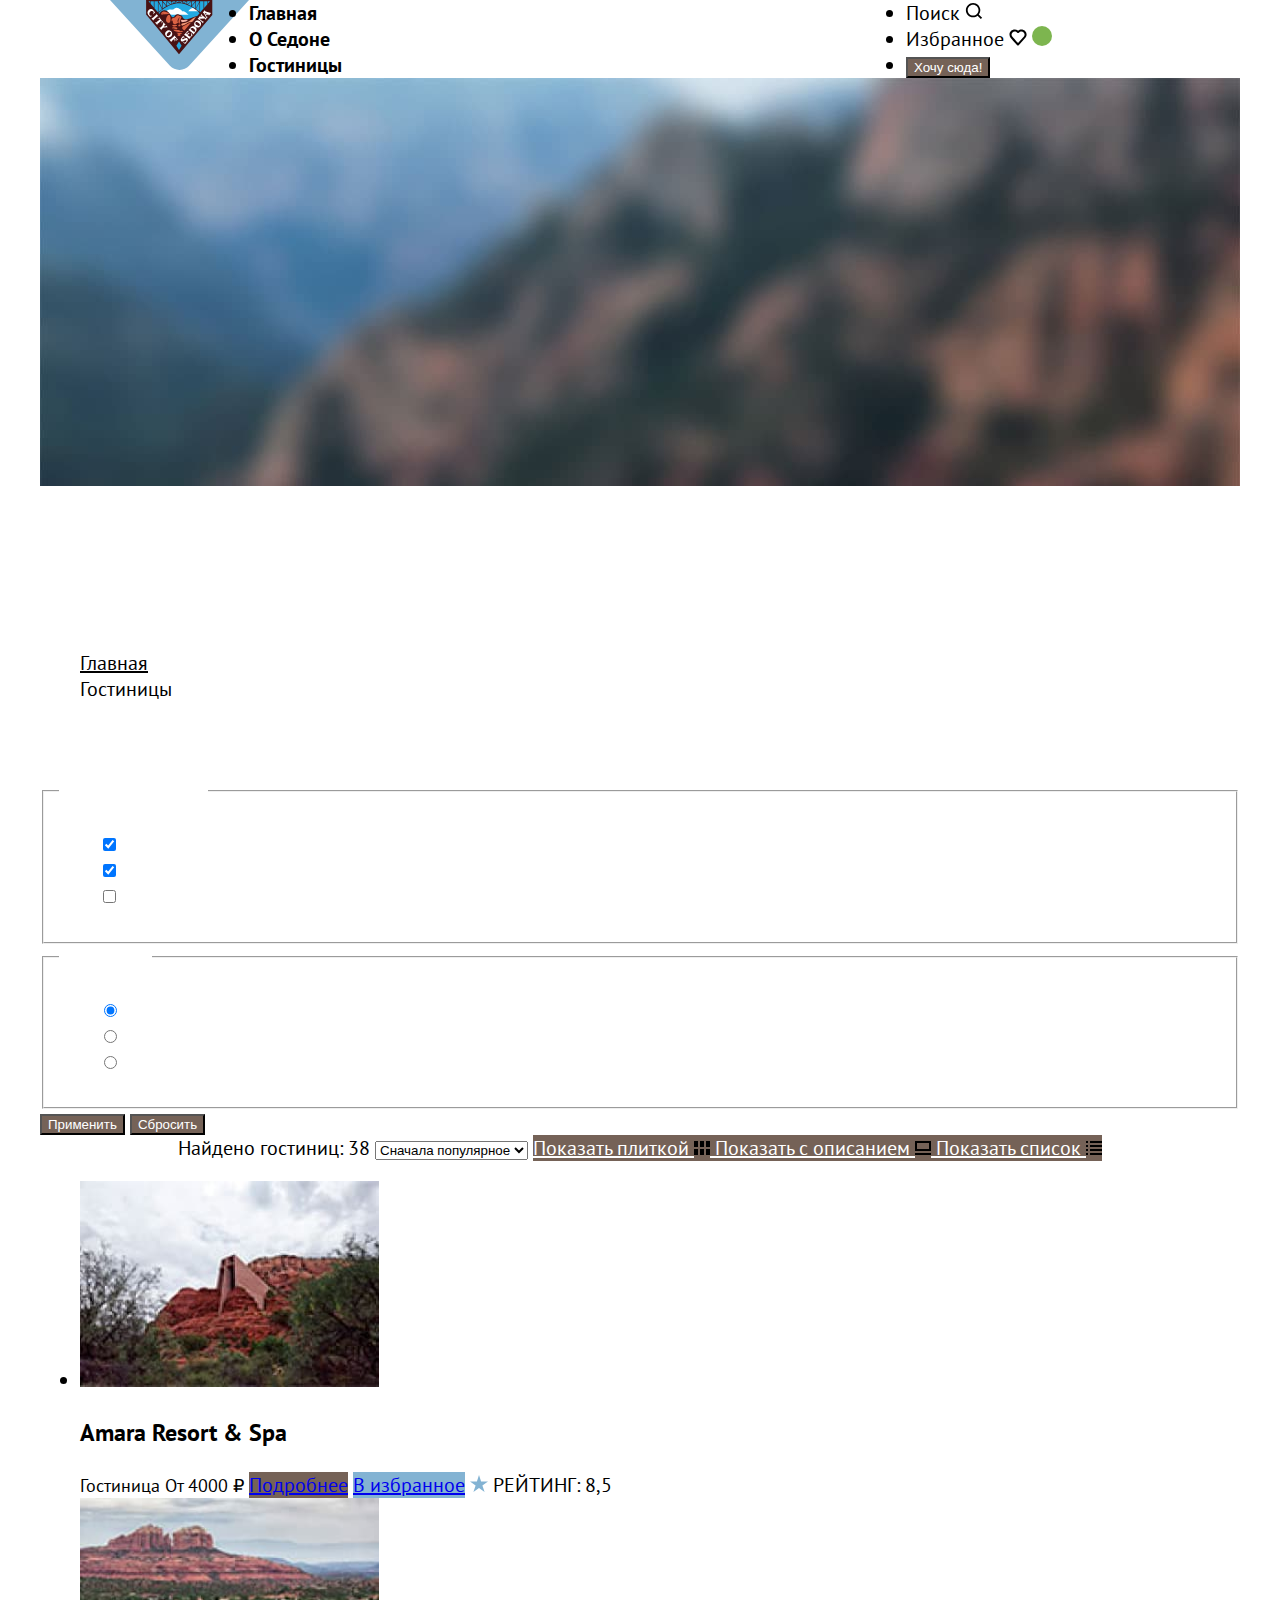
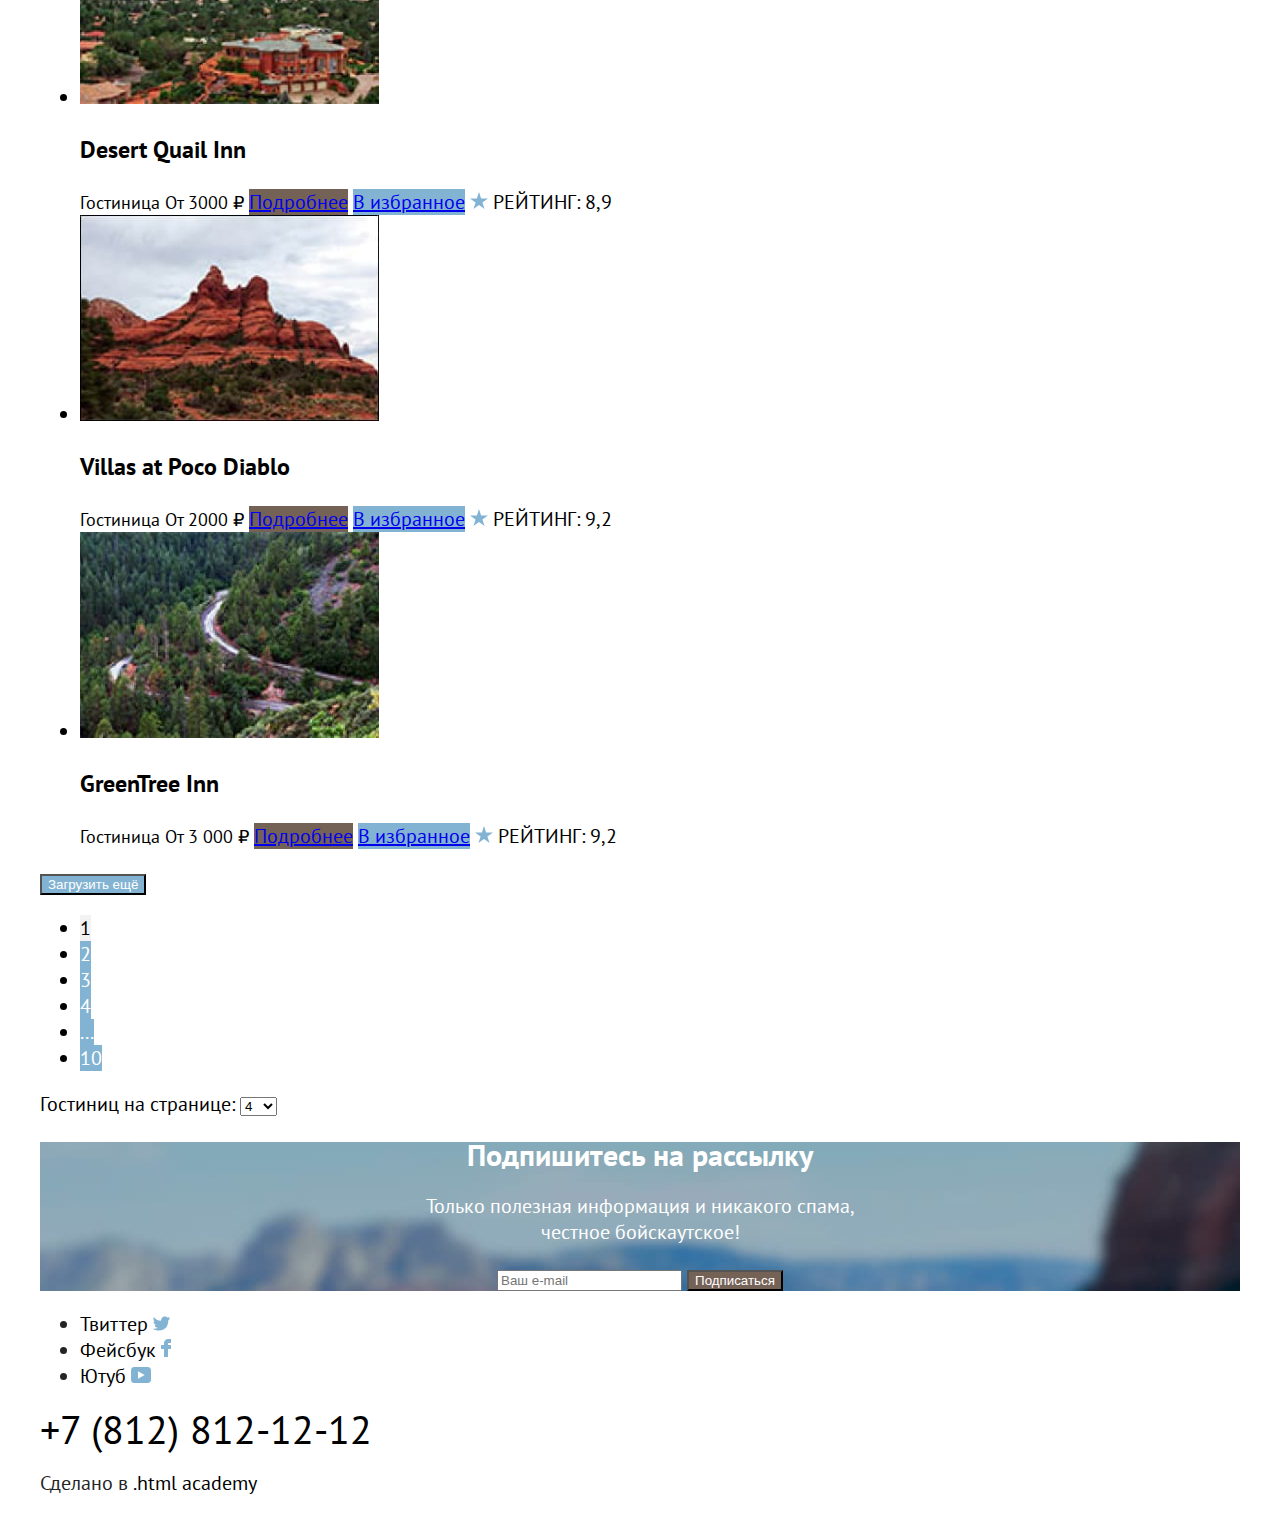
==== commit f88cda91: "flex for index page added" ====
--- a/catalog.html
+++ b/catalog.html
@@ -7,6 +7,7 @@
     <link rel="stylesheet" href="styles/styles.css">
   </head>
   <body>
+    <div class="page-container">
     <header class="page-header">
       <nav class="navigation">
         <a class="navigation-logo" href="index.html">
@@ -43,7 +44,7 @@
       </header>
 
 
-      <main class="main-inner">
+      <main class="main-inner main-container">
         <div class="sorting-container">
          <img class="background-cat" alt="Фон из гор" src="/images/background-catalogue.jpg" width="1200" height="408">
           <h1 class="catalogue-header-title">Гостиницы Седоны</h1>
@@ -209,7 +210,7 @@
             <option value="fifteen">15</option>
           </select>
         </section>
-
+      </div>
       </main>
 
       <section class="subscribe">
@@ -222,6 +223,7 @@
 
 
       <footer class="page-footer">
+        <div class="page-footer-container"></div>
         <section class="footer-social">
           <ul class="footer-social-list">
               <li class="footer-social-item">
@@ -246,6 +248,7 @@
             <a class="address-phone" href="tel:+78005558628">+7 (812) 812-12-12</a>
           <p class="about-text">Сделано в <a class="htmlacademy-link" href="https://htmlacademy.ru/">.html academy</a></p>
         </section>
+        <div class="page-footer-container"></div>
       </footer>
 
   </body>
--- a/styles/styles.css
+++ b/styles/styles.css
@@ -31,6 +31,22 @@
   background: #FFFFFF;
 }
 
+.navigation {
+display: flex;
+width: 1060px;
+margin: 0 auto;
+}
+
+.navigation-list {
+  width: 345px;
+  margin: 0;
+  padding: 0;
+}
+.navigation-user {
+  max-width: 264px;
+  margin-left: auto;
+}
+
 .navigation-link {
   font-family: "PT Sans", sans-serif;
   font-weight: bold;
@@ -38,7 +54,12 @@
   color: inherit;
   text-decoration: none;
 }
-.background {
+.page-container {
+  width: 1200px;
+  margin: 0 auto;
+}
+
+.welcome-pic {
   background-image: url("../images/background.jpg");
   background-image: url("../images/welcome.png");
   background-repeat: no-repeat;
@@ -47,16 +68,16 @@
 .main-index {
   color: #000000;
   background-color: #FFFFFF;
+  text-align: center;
 }
 
 .advantages-list {
-  text-align: center;
+  display: flex;
+  flex-wrap: wrap;
   color: #333333;
-  display: flex;
-  width: auto;
-  flex-wrap: wrap;
-}
-
+  margin: 0;
+  padding: 0;
+}
 
 .advantages-title {
   font-family: "PT Sans", sans-serif;
@@ -72,8 +93,18 @@
   line-height: 21px;
   background-color: #83B3D3;
   color: #FFFFFF;
-
-}
+  width: 400px;
+
+}
+.city:nth-child(1) {
+background-image: url("/images/city-1.jpg");
+width: 800px;
+}
+
+.city:nth-child(2) {
+  background-image: url("/images/city-2.jpg");
+  width: 800px;
+  }
 
 .advantages-item-2,
 .advantages-item-4,
@@ -82,13 +113,18 @@
   font-size: 18px;
   line-height: 21px;
   background-color: rgba(131, 179, 211, 0.12);
+  width: 400px;
 }
 
 .advantages-item-7 {
   font-size: 18px;
   line-height: 21px;
   background-color: rgba(131, 179, 211, 0.2);
-
+  width: 400px;
+}
+
+.advantages-item-3 {
+  width: 400px;
 }
 
 .button {
@@ -100,9 +136,6 @@
   background: #83B3D3;
 }
 
-.social {
-  background: #FFFFFF;
-}
 
 .hotel-search {
 text-align: center;
@@ -139,6 +172,13 @@
     line-height: 26px;
 }
 
+.page-footer-container {
+  display: flex;
+  width: 1200px;
+  margin: 0 auto;
+  padding: 0;
+}
+
 .page-footer {
 background-color: #FFFFFF;
 color: #242424;
@@ -146,6 +186,12 @@
 
 .page-footer a {
   color: #000000;
+  text-decoration: none;
+}
+
+.social {
+  background: #FFFFFF;
+  width: 107px;
 }
 
 .address-phone {
@@ -154,11 +200,11 @@
   text-decoration: none;
   text-transform: uppercase;
   color: #000000;
-}
-
+  width: 720px;
+
+}
 .sorting-container {
   background-image: url("../images/background-catalogue.jpg");
-  background-color: lightgray;
   color:#FFFFFF;
   background-size: 100% auto;
   background-repeat: no-repeat;
@@ -177,7 +223,6 @@
 .catalog-filter-title {
   font-size: 20px;
  line-height: 26px;
-
 }
 
 .control {
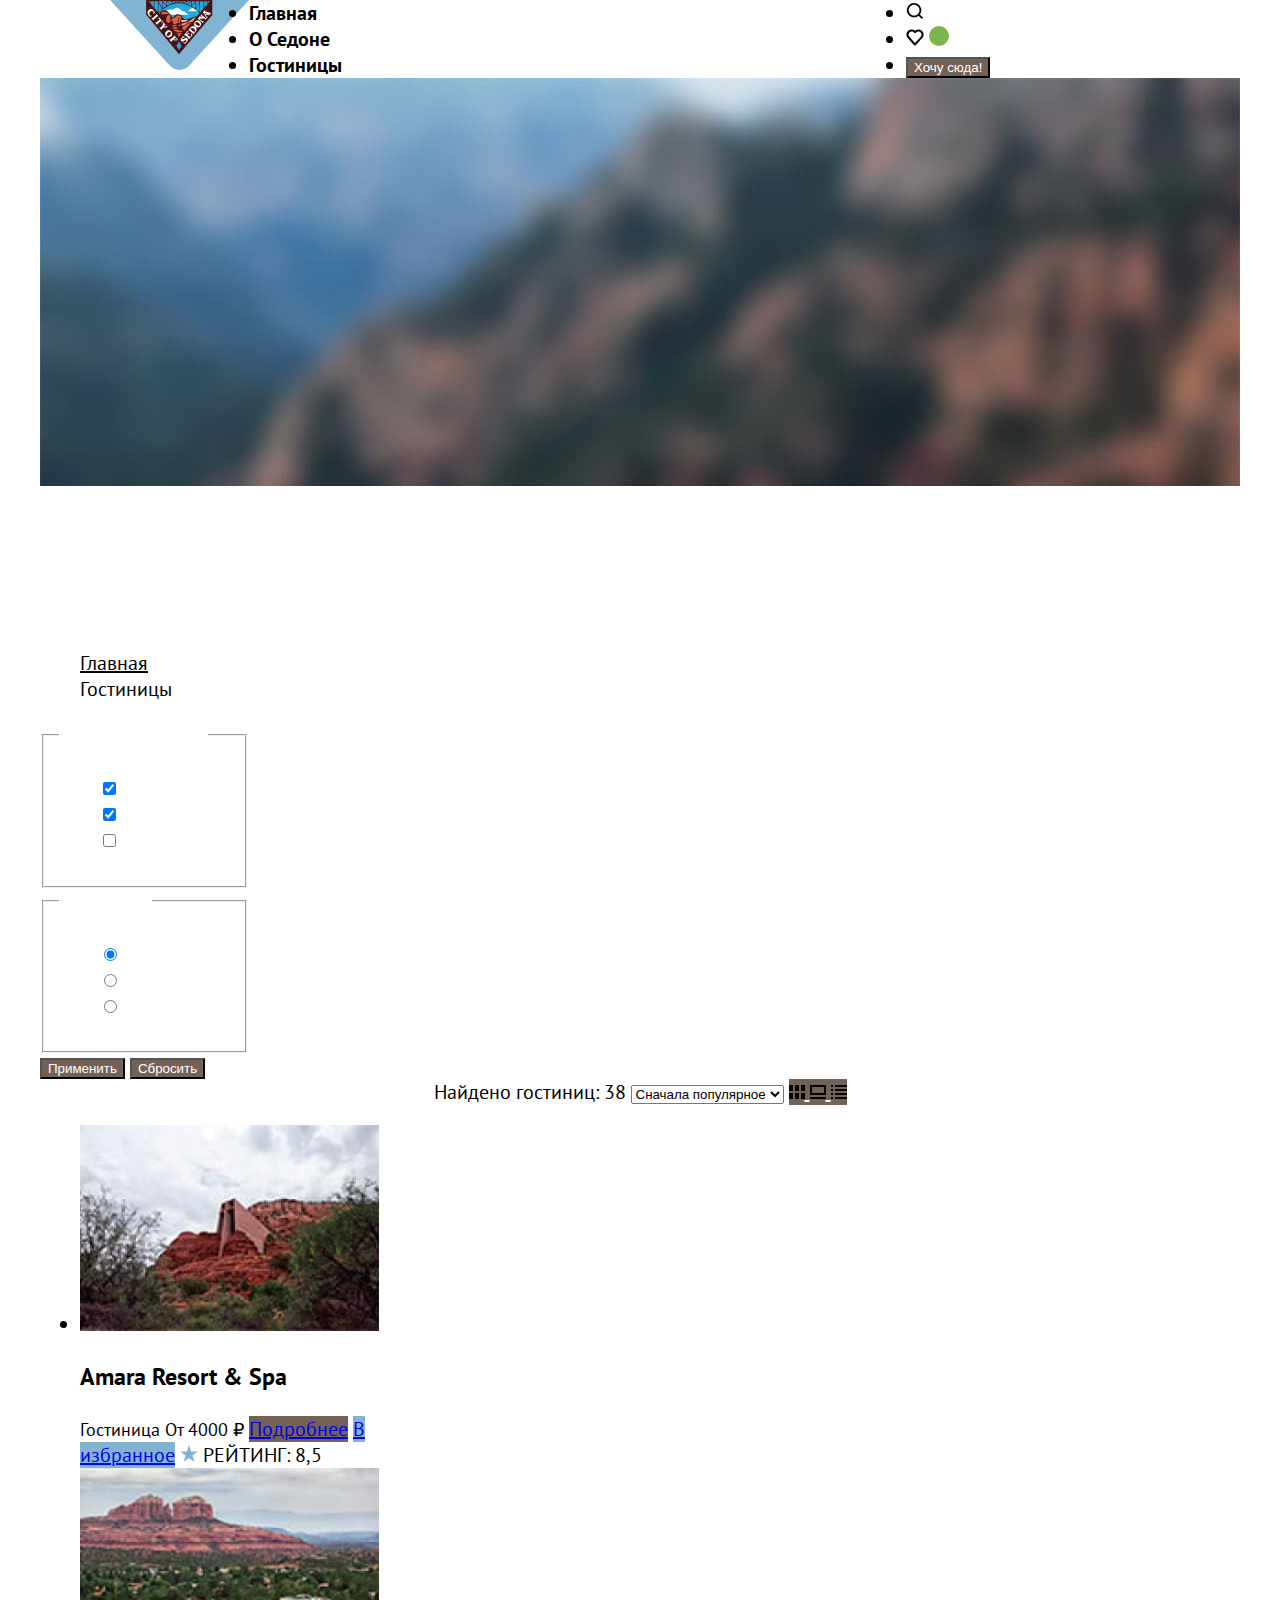
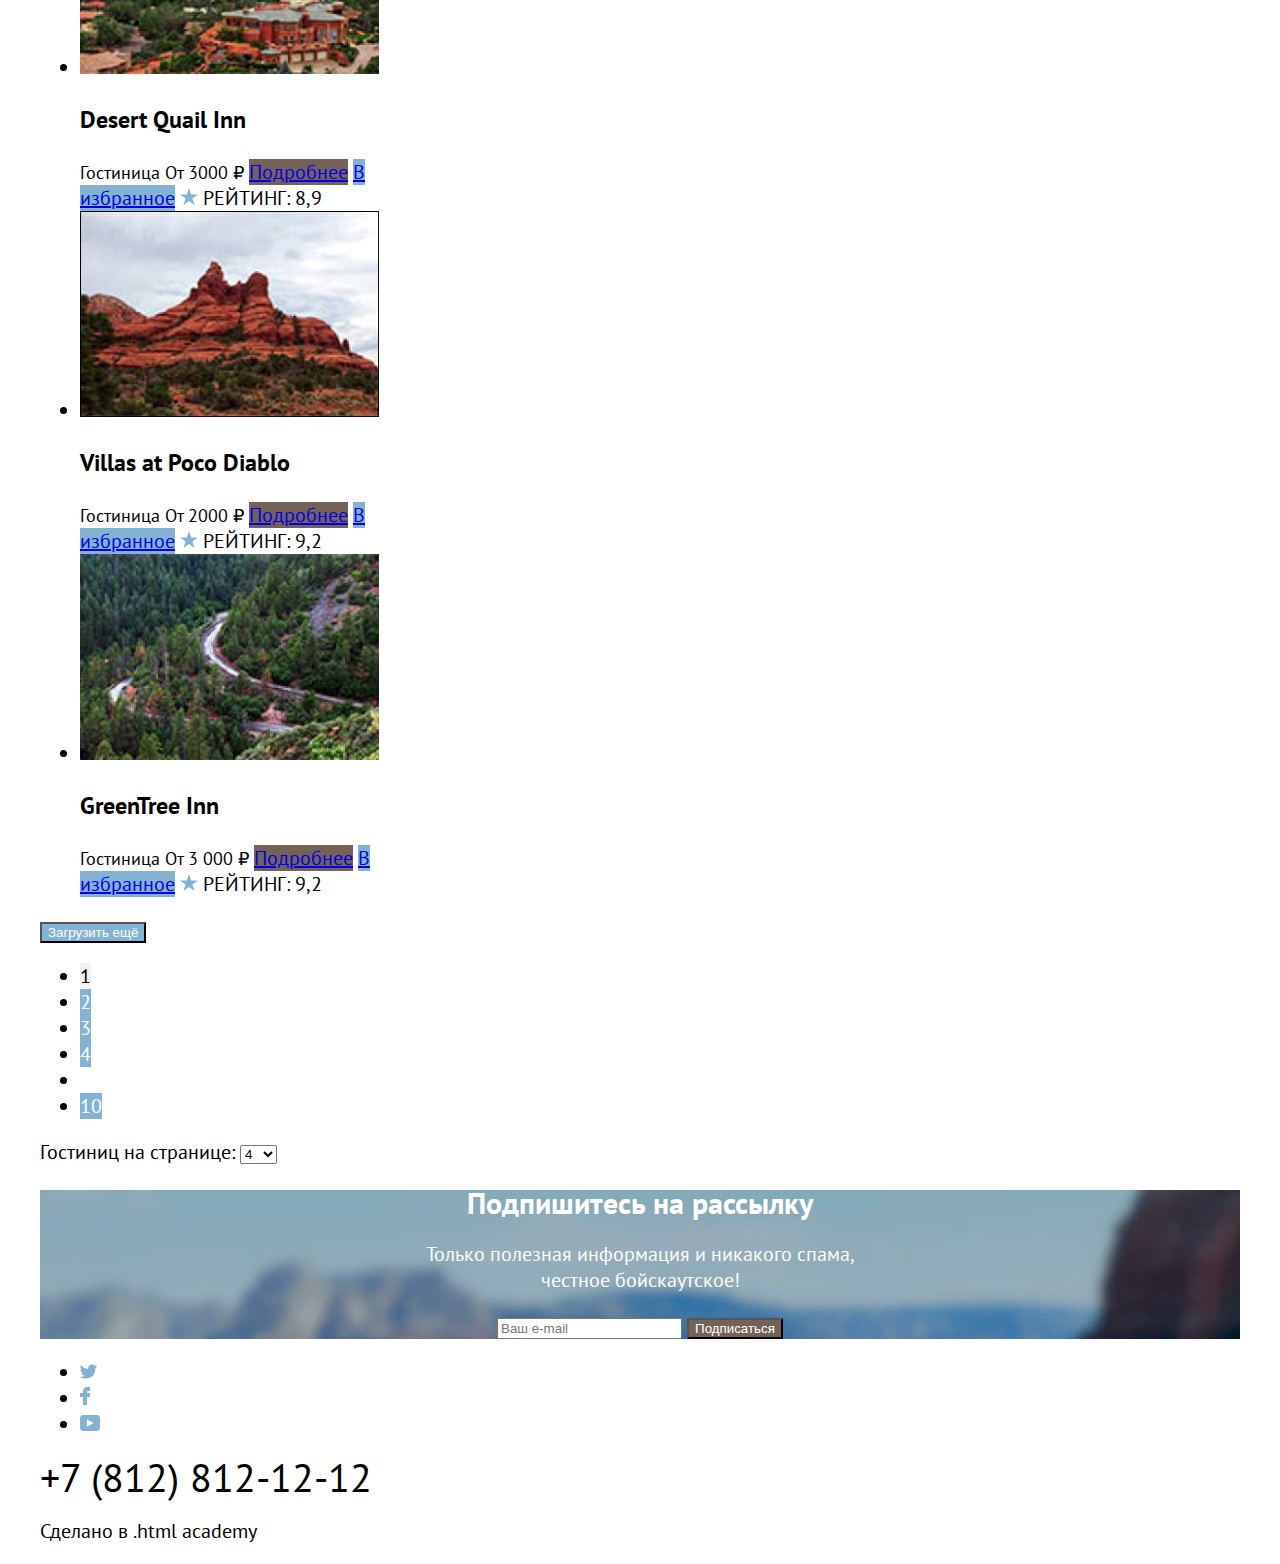
==== commit 2c041792: "flex for catalog page" ====
--- a/catalog.html
+++ b/catalog.html
@@ -44,10 +44,10 @@
       </header>
 
 
-      <main class="main-inner main-container">
+      <main class="main-inner inner-container">
         <div class="sorting-container">
-         <img class="background-cat" alt="Фон из гор" src="/images/background-catalogue.jpg" width="1200" height="408">
-          <h1 class="catalogue-header-title">Гостиницы Седоны</h1>
+         <img class="background-cat" alt="Фон из гор" src="/images/background-catalogue.jpg">
+          <h1 class="catalog-header-title">Гостиницы Седоны</h1>
           <ul class="breadcrumbs">
             <li class="breadcrumbs-item">
               <a class="breadcrumbs-link" href="index.html">Главная</a>
@@ -57,7 +57,9 @@
               <a class="breadcrumbs-link">Гостиницы</a>
             </li>
           </ul>
-        <section class="catalog-hotels">
+
+          <section class="catalog-hotels">
+            <div class="hotel-filter">
           <h2 class="visually-hidden">Список гостиниц</h2>
           <form class="catalog-filter" action="https://echo.htmlacademy.ru/" method="get">
             <fieldset class="catalog-filter-group">
@@ -103,6 +105,7 @@
             <button class="button" type="submit">Применить</button>
             <button class="button" type="submit">Сбросить</button>
           </form>
+        </div>
       </section>
 </div>
 
@@ -210,7 +213,7 @@
             <option value="fifteen">15</option>
           </select>
         </section>
-      </div>
+
       </main>
 
       <section class="subscribe">
@@ -220,7 +223,7 @@
         <input class="field"  placeholder="Ваш e-mail" type="email" name="newsletter-email" id="newsletter-email">
         <button class="button" type="submit">Подписаться</button>
       </section>
-
+    </div>
 
       <footer class="page-footer">
         <div class="page-footer-container"></div>
--- a/styles/styles.css
+++ b/styles/styles.css
@@ -144,7 +144,7 @@
 .search-question {
   color: #000000;
   font-size: 30px;
- line-height: 36px;
+  line-height: 36px;
 }
 
 .search {
@@ -173,21 +173,19 @@
 }
 
 .page-footer-container {
-  display: flex;
-  width: 1200px;
-  margin: 0 auto;
-  padding: 0;
-}
-
-.page-footer {
 background-color: #FFFFFF;
 color: #242424;
+display: flex;
+width: 1200px;
+margin: 0 auto;
+padding: 0;
 }
 
 .page-footer a {
   color: #000000;
   text-decoration: none;
 }
+
 
 .social {
   background: #FFFFFF;
@@ -203,21 +201,40 @@
   width: 720px;
 
 }
+
 .sorting-container {
   background-image: url("../images/background-catalogue.jpg");
   color:#FFFFFF;
   background-size: 100% auto;
   background-repeat: no-repeat;
-}
-
-.catalogue-header {
+  width: 1200px;
+  margin: 0 auto;
+}
+
+.visually-hidden {
+  display: none;
+}
+
+.hotel-filter {
+  display: flex;
+  width: 1200px;
+  width: 220px;
+  margin-right: 20px;
+}
+
+.background-cat {
+  width: 1200px;
+}
+
+.catalog-header {
   background-color: lightgray;
   color:#FFFFFF;
 }
 
-.catalogue-header-title {
+.catalog-header-title {
   font-size: 60px;
   line-height: 78px;
+  width: 528px;
 }
 
 .catalog-filter-title {
@@ -228,6 +245,17 @@
 .control {
   font-size: 18px;
   line-height: 23px;
+}
+
+.hotels {
+  display: flex;
+  width: 1058px;
+  margin: 0;
+  padding: 0;
+}
+
+.hotel-card {
+  width: 339px;
 }
 
 .hotel-card-title {
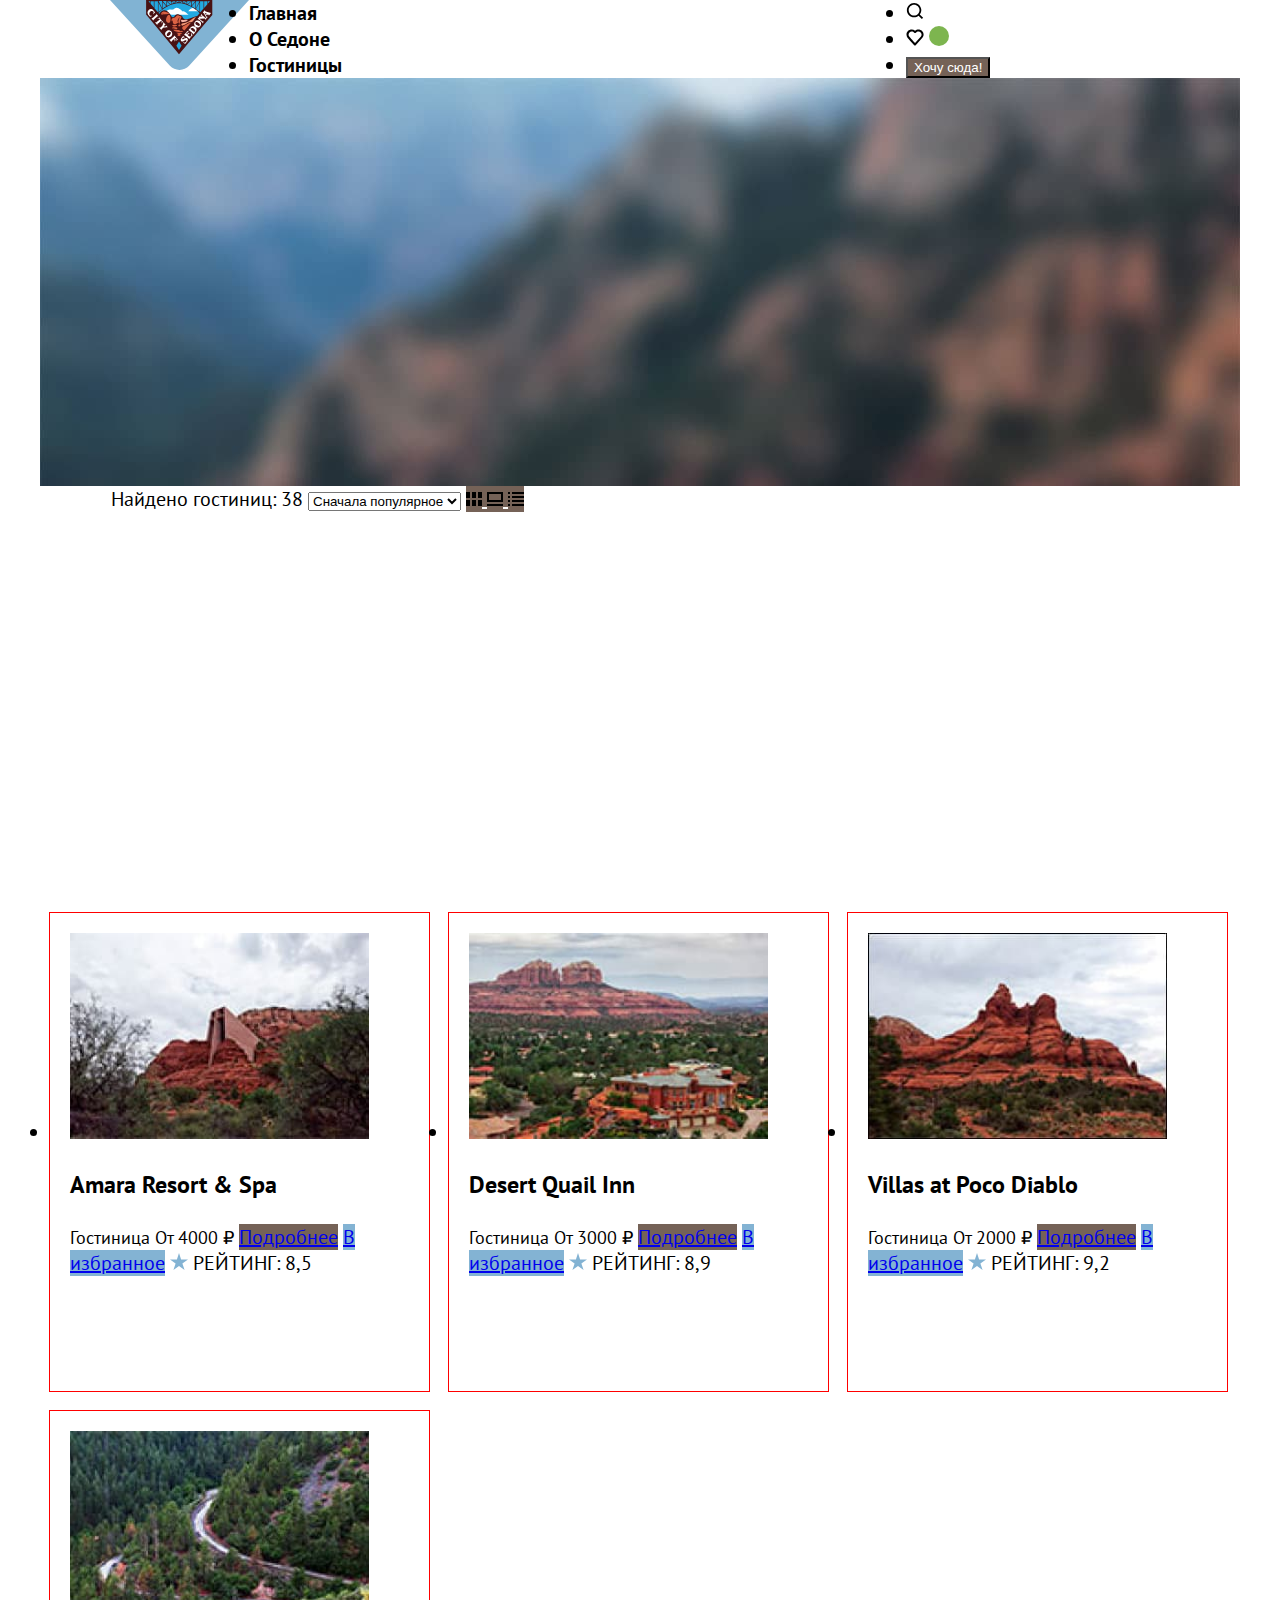
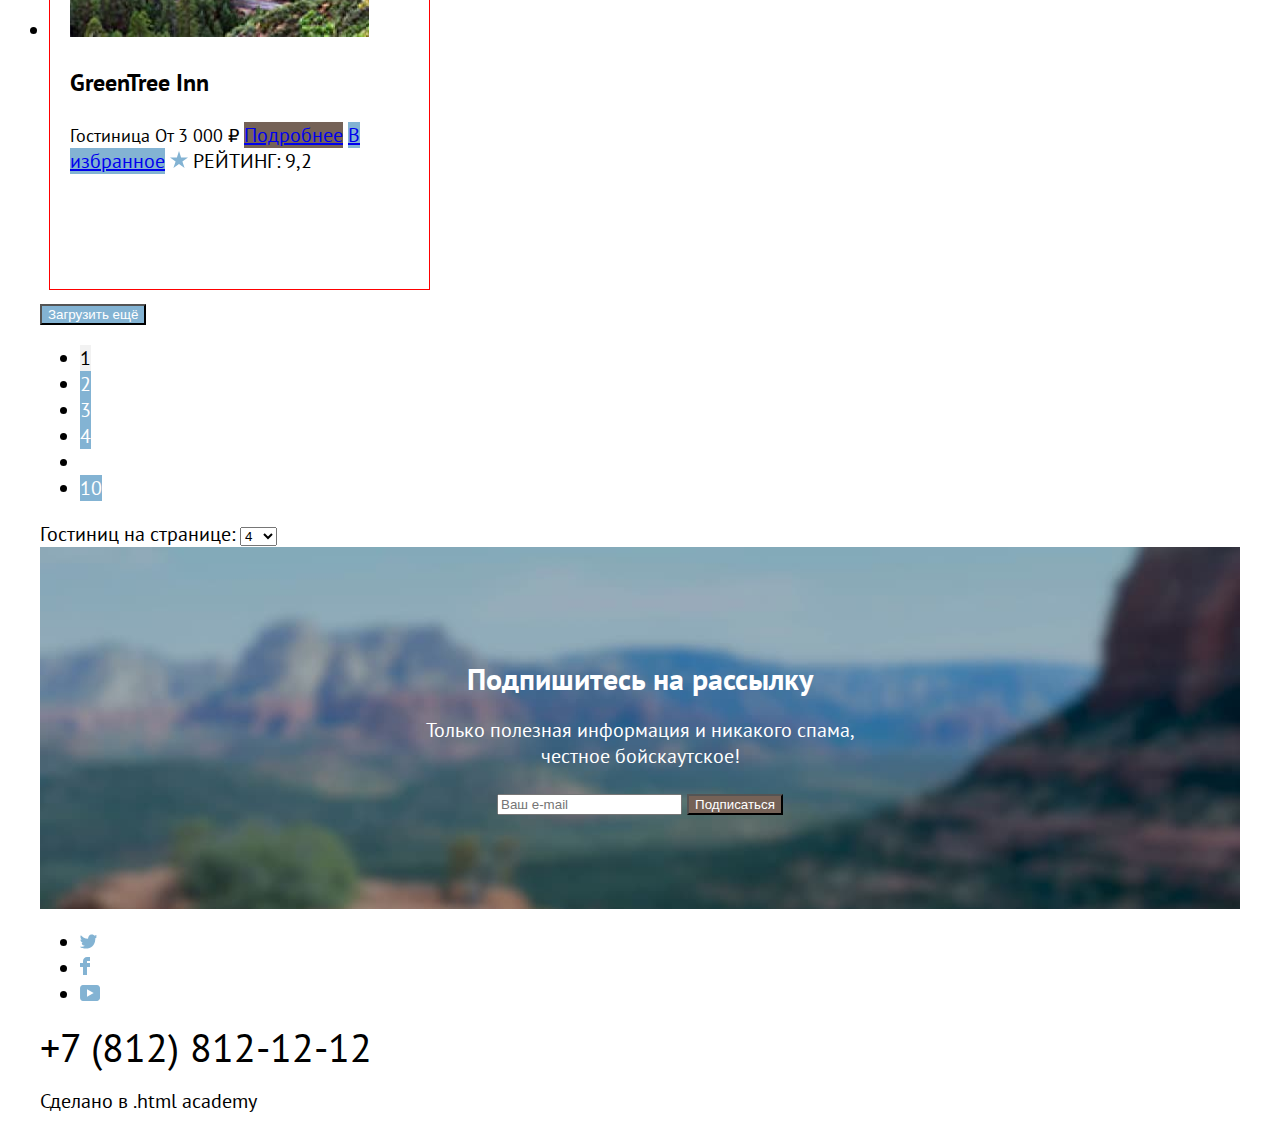
==== commit b86ca4cf: "flex corrections" ====
--- a/catalog.html
+++ b/catalog.html
@@ -1,258 +1,262 @@
-
 <!DOCTYPE html>
 <html lang="ru">
-  <head>
+
+<head>
     <meta charset="utf-8">
     <title>Каталог</title>
     <link rel="stylesheet" href="styles/styles.css">
-  </head>
-  <body>
+</head>
+
+<body>
     <div class="page-container">
-    <header class="page-header">
-      <nav class="navigation">
-        <a class="navigation-logo" href="index.html">
-          <img class="page-header-logo" alt="Логотип Города Седоны" src="images/logo.svg" width="139" height="70">
-        </a>
-        <ul class="navigation-list">
-          <li class="navigation-item">
-            <a class="navigation-link" href="index.html">Главная</a>
-          </li>
-          <li class="navigation-item">
-            <a class="navigation-link" href="#">О Седоне</a>
-          </li>
-           <li class="navigation-item">
-            <a class="navigation-link" href="catalog.html">Гостиницы</a>
-          </li>
-        </ul>
-        <ul class="navigation-list navigation-user">
-          <li class="navigation-item">
-            <a class="navigation-link" href="#"></a>
-            <span class="visually-hidden">Поиск</span>
-            <img src="images/search.svg" alt="Поиск" width="18.05" height="18.1">
-          </li>
-          <li class="navigation-item">
-            <a class="navigation-link" href="#"></a>
-            <span class="visually-hidden">Избранное</span>
-            <img src="images/favorite.svg" alt="Избранное" width="18.05" height="17">
-            <img src="images/wish-added.svg" alt="Добавленное в избранное" width="20" height="20">
-          </li>
-          <li class="navigation-item">
-            <button class="button" type="submit">Хочу сюда!</button>
-          </li>
-        </ul>
-      </nav>
-      </header>
-
-
-      <main class="main-inner inner-container">
-        <div class="sorting-container">
-         <img class="background-cat" alt="Фон из гор" src="/images/background-catalogue.jpg">
-          <h1 class="catalog-header-title">Гостиницы Седоны</h1>
-          <ul class="breadcrumbs">
-            <li class="breadcrumbs-item">
-              <a class="breadcrumbs-link" href="index.html">Главная</a>
-              <span class="visually-hidden"></span>
-            </li>
-            <li class="breadcrumbs-item">
-              <a class="breadcrumbs-link">Гостиницы</a>
-            </li>
-          </ul>
-
-          <section class="catalog-hotels">
-            <div class="hotel-filter">
-          <h2 class="visually-hidden">Список гостиниц</h2>
-          <form class="catalog-filter" action="https://echo.htmlacademy.ru/" method="get">
-            <fieldset class="catalog-filter-group">
-              <legend class="catalog-filter-title">Инфраструктура</legend>
-              <ul class="catalog-filter-list">
-                <li class="catalog-filter-item">
-                  <label class="control">
+        <header class="page-header">
+            <nav class="navigation">
+                <a class="navigation-logo" href="index.html">
+                    <img class="page-header-logo" alt="Логотип Города Седоны" src="images/logo.svg" width="139" height="70">
+                </a>
+                <ul class="navigation-list">
+                    <li class="navigation-item">
+                        <a class="navigation-link" href="index.html">Главная</a>
+                    </li>
+                    <li class="navigation-item">
+                        <a class="navigation-link" href="#">О Седоне</a>
+                    </li>
+                    <li class="navigation-item">
+                        <a class="navigation-link" href="catalog.html">Гостиницы</a>
+                    </li>
+                </ul>
+                <ul class="navigation-list navigation-user">
+                    <li class="navigation-item">
+                        <a class="navigation-link" href="#"></a>
+                        <span class="visually-hidden">Поиск</span>
+                        <img src="images/search.svg" alt="Поиск" width="18.05" height="18.1">
+                    </li>
+                    <li class="navigation-item">
+                        <a class="navigation-link" href="#"></a>
+                        <span class="visually-hidden">Избранное</span>
+                        <img src="images/favorite.svg" alt="Избранное" width="18.05" height="17">
+                        <img src="images/wish-added.svg" alt="Добавленное в избранное" width="20" height="20">
+                    </li>
+                    <li class="navigation-item">
+                        <button class="button" type="submit">Хочу сюда!</button>
+                    </li>
+                </ul>
+            </nav>
+        </header>
+
+
+        <main class="main-inner inner-container">
+            <div class="sorting-container">
+                <img class="background-cat" alt="Фон из гор" src="/images/background-catalogue.jpg">
+                <h1 class="catalog-header-title">Гостиницы Седоны</h1>
+                <ul class="breadcrumbs">
+                    <li class="breadcrumbs-item">
+                        <a class="breadcrumbs-home" href="index.html"></a>
+                        <span class="visually-hidden">На главную</span>
+                        <img src="images/home.svg" alt="На главную">
+                    </li>
+                    <li class="breadcrumbs-item">
+                        <a class="breadcrumbs-link">Гостиницы</a>
+                    </li>
+                </ul>
+
+                <section class="catalog-hotels">
+                    <div class="hotel-filter">
+                        <h2 class="visually-hidden">Список гостиниц</h2>
+                        <form class="catalog-filter" action="https://echo.htmlacademy.ru/" method="get">
+                            <fieldset class="catalog-filter-group">
+                                <legend class="catalog-filter-title">Инфраструктура</legend>
+                                <ul class="catalog-filter-list">
+                                    <li class="catalog-filter-item">
+                                        <label class="control">
                     <input class="control-input" type="checkbox" name="swimming-pool" checked>Бассейн
                   </label>
-                </li>
-                <li class="catalog-filter-item">
-                  <label class="control">
+                                    </li>
+                                    <li class="catalog-filter-item">
+                                        <label class="control">
                     <input class="control-input" type="checkbox" name="parking-lot" checked> Парковка
                   </label>
-                </li>
-                <li class="catalog-filter-item">
-                  <label class="control">
+                                    </li>
+                                    <li class="catalog-filter-item">
+                                        <label class="control">
                     <input class="control-input" type="checkbox" name="wi-fi">  Wi-Fi
                   </label>
-                  </li>
-              </ul>
-              </fieldset>
-            <fieldset class="catalog-filter-group">
-            <legend class="catalog-filter-title">Тип жилья</legend>
-            <ul class="catalog-filter-list">
-              <li class="catalog-filter-item">
-                <label class="control">
+                                    </li>
+                                </ul>
+                            </fieldset>
+                            <fieldset class="catalog-filter-group">
+                                <legend class="catalog-filter-title">Тип жилья</legend>
+                                <ul class="catalog-filter-list">
+                                    <li class="catalog-filter-item">
+                                        <label class="control">
                   <input class="control-input" type="radio" name="hotel" checked>Гостиница
                 </label>
-              </li>
-              <li class="catalog-filter-item">
-                <label class="control">
+                                    </li>
+                                    <li class="catalog-filter-item">
+                                        <label class="control">
                   <input class="control-input" type="radio" name="motel"> Мотель
                 </label>
-              </li>
-              <li class="catalog-filter-item">
-                <label class="control">
+                                    </li>
+                                    <li class="catalog-filter-item">
+                                        <label class="control">
                   <input class="control-input" type="radio" name="apartments"> Апартаменты
                 </label>
-                </li>
-            </ul>
-          </fieldset>
-            <button class="button" type="submit">Применить</button>
-            <button class="button" type="submit">Сбросить</button>
-          </form>
-        </div>
-      </section>
-</div>
-
-     <div class="hotel-search">
-      <span class="hotel-total">Найдено гостиниц: 38</span>
-          <select class="select-control" aria-label="Сортировка">
+                                    </li>
+                                </ul>
+                            </fieldset>
+                            <button class="button" type="submit">Применить</button>
+                            <button class="button" type="submit">Сбросить</button>
+                        </form>
+                    </div>
+                </section>
+            </div>
+
+            <div class="hotel-search">
+                <span class="hotel-total">Найдено гостиниц: 38</span>
+                <select class="select-control" aria-label="Сортировка">
             <option value="popular">Сначала популярное</option>
             <option value="cheap">Сначала дешёвое</option>
             <option value="expensive">Сначала дорогое</option>
           </select>
 
-          <a class="button" href="#" >
-            <span class="visually-hidden">Показать плиткой</span>
-            <img src="images/mode-tile.svg" width="16" height="14" alt="Плитка">
-          </a>
-
-          <a class="button" href="#">
-            <span class="visually-hidden">Показать с описанием</span>
-            <img src="images/mode-slideshow.svg" width="16" height="14" alt="Описание">
-          </a>
-
-          <a class="button" href="#">
-            <span class="visually-hidden">Показать список</span>
-            <img src="images/mode-list.svg" width="16" height="14" alt="Список">
-          </a>
-        </div>
-
-
-
-        <div class="hotels">
-          <ul class="hotel-list">
-            <li class="hotel-card">
-              <img class="hotel-card-image" src="images/hotel-1.jpg" alt="Amara Resort & Spa" width="299" height="206">
-              <h3 class="hotel-card-title">Amara Resort & Spa</h3>
-            <span class="hotel-card-type">Гостиница</span>
-            <span class="hotel-card-price">От 4000 ₽</span>
-            <a class="hotel-card-detail" href="#">Подробнее</a>
-            <a class="hotel-card-button" href="#">В избранное</a>
-            <img src="images/star.svg" class="rating-star" alt="Звездочка" width="18" height="17">
-            <span class="hotel-card-rating">РЕЙТИНГ: 8,5</span>
-          </li>
-
-          <li class="hotel-card">
-            <img class="hotel-card-image" src="images/hotel-2.jpg" alt="Desert Quail Inn" width="299" height="206">
-            <h3 class="hotel-card-title">Desert Quail Inn</h3>
-          <span class="hotel-card-type">Гостиница</span>
-          <span class="hotel-card-price">От 3000 ₽</span>
-          <a class="hotel-card-detail" href="#">Подробнее</a>
-          <a class="hotel-card-button" href="#">В избранное</a>
-          <img src="images/star.svg" class="rating-star" alt="Звездочка" width="18" height="17">
-          <span class="hotel-card-rating">РЕЙТИНГ: 8,9</span>
-        </li>
-        <li class="hotel-card">
-          <img class="hotel-card-image" src="images/hotel-3.jpg" alt="Villas at Poco Diablo" width="299" height="206">
-          <h3 class="hotel-card-title">Villas at Poco Diablo</h3>
-        <span class="hotel-card-type">Гостиница</span>
-        <span class="hotel-card-price">От 2000 ₽</span>
-        <a class="hotel-card-detail" href="#">Подробнее</a>
-        <a class="hotel-card-button" href="#">В избранное</a>
-        <img src="images/star.svg" class="rating-star" alt="Звездочка" width="18" height="17">
-        <span class="hotel-card-rating">РЕЙТИНГ: 9,2</span>
-      </li>
-      <li class="hotel-card">
-        <img class="hotel-card-image" src="images/hotel-4.jpg" alt="GreenTree Inn" width="299" height="206">
-        <h3 class="hotel-card-title">GreenTree Inn</h3>
-      <span class="hotel-card-type">Гостиница</span>
-      <span class="hotel-card-price">От 3 000 ₽</span>
-      <a class="hotel-card-detail" href="#">Подробнее</a>
-      <a class="hotel-card-button" href="#">В избранное</a>
-      <img src="images/star.svg" class="rating-star" alt="Звездочка" width="18" height="17">
-      <span class="hotel-card-rating">РЕЙТИНГ: 9,2</span>
-      </li>
-          </ul>
-        </div>
-          <button class="button pagination-show-more" type="button">Загрузить ещё</button>
-
-          <ul class="pagination">
-            <li class="pagination-item">
-              <a class="pagination-link pagination-current">1</a>
-            </li>
-            <li class="pagination-item">
-              <a class="pagination-link" href="#">2</a>
-            </li>
-            <li class="pagination-item">
-              <a class="pagination-link" href="#">3</a>
-            </li>
-            <li class="pagination-item">
-              <a class="pagination-link" href="#">4</a>
-            </li>
-            <li class="pagination-item">
-              <a class="pagination-link pagination-next" href="#">
-                <span class="visually-hidden">...</span>
-              </a>
-            </li>
-            <li class="pagination-item">
-              <a class="pagination-link" href="#">10</a>
-            </li>
-          </ul>
-
-          <span class="hotel-page">Гостиниц на странице:</span>
-
-          <select class="select-control" aria-label="Сортировка">
+                <a class="button" href="#">
+                    <span class="visually-hidden">Показать плиткой</span>
+                    <img src="images/mode-tile.svg" width="16" height="14" alt="Плитка">
+                </a>
+
+                <a class="button" href="#">
+                    <span class="visually-hidden">Показать с описанием</span>
+                    <img src="images/mode-slideshow.svg" width="16" height="14" alt="Описание">
+                </a>
+
+                <a class="button" href="#">
+                    <span class="visually-hidden">Показать список</span>
+                    <img src="images/mode-list.svg" width="16" height="14" alt="Список">
+                </a>
+            </div>
+
+
+
+            <div class="hotels">
+                <ul class="hotel-list">
+                    <li class="hotel-card">
+                        <img class="hotel-card-image" src="images/hotel-1.jpg" alt="Amara Resort & Spa" width="299" height="206">
+                        <h3 class="hotel-card-title">Amara Resort & Spa</h3>
+                        <span class="hotel-card-type">Гостиница</span>
+                        <span class="hotel-card-price">От 4000 ₽</span>
+                        <a class="hotel-card-detail" href="#">Подробнее</a>
+                        <a class="hotel-card-button" href="#">В избранное</a>
+                        <img src="images/star.svg" class="rating-star" alt="Звездочка" width="18" height="17">
+                        <span class="hotel-card-rating">РЕЙТИНГ: 8,5</span>
+                    </li>
+                    <li class="hotel-card">
+                        <img class="hotel-card-image" src="images/hotel-2.jpg" alt="Desert Quail Inn" width="299" height="206">
+                        <h3 class="hotel-card-title">Desert Quail Inn</h3>
+                        <span class="hotel-card-type">Гостиница</span>
+                        <span class="hotel-card-price">От 3000 ₽</span>
+                        <a class="hotel-card-detail" href="#">Подробнее</a>
+                        <a class="hotel-card-button" href="#">В избранное</a>
+                        <img src="images/star.svg" class="rating-star" alt="Звездочка" width="18" height="17">
+                        <span class="hotel-card-rating">РЕЙТИНГ: 8,9</span>
+                    </li>
+                    <li class="hotel-card">
+                        <img class="hotel-card-image" src="images/hotel-3.jpg" alt="Villas at Poco Diablo" width="299" height="206">
+                        <h3 class="hotel-card-title">Villas at Poco Diablo</h3>
+                        <span class="hotel-card-type">Гостиница</span>
+                        <span class="hotel-card-price">От 2000 ₽</span>
+                        <a class="hotel-card-detail" href="#">Подробнее</a>
+                        <a class="hotel-card-button" href="#">В избранное</a>
+                        <img src="images/star.svg" class="rating-star" alt="Звездочка" width="18" height="17">
+                        <span class="hotel-card-rating">РЕЙТИНГ: 9,2</span>
+                    </li>
+                    <li class="hotel-card">
+                        <img class="hotel-card-image" src="images/hotel-4.jpg" alt="GreenTree Inn" width="299" height="206">
+                        <h3 class="hotel-card-title">GreenTree Inn</h3>
+                        <span class="hotel-card-type">Гостиница</span>
+                        <span class="hotel-card-price">От 3 000 ₽</span>
+                        <a class="hotel-card-detail" href="#">Подробнее</a>
+                        <a class="hotel-card-button" href="#">В избранное</a>
+                        <img src="images/star.svg" class="rating-star" alt="Звездочка" width="18" height="17">
+                        <span class="hotel-card-rating">РЕЙТИНГ: 9,2</span>
+                    </li>
+                </ul>
+            </div>
+
+
+            <div class="pagination">
+                <button class="button pagination-show-more" type="button">Загрузить ещё</button>
+                <ul class="pagination-catalog">
+                    <li class="pagination-item">
+                        <a class="pagination-link pagination-current">1</a>
+                    </li>
+                    <li class="pagination-item">
+                        <a class="pagination-link" href="#">2</a>
+                    </li>
+                    <li class="pagination-item">
+                        <a class="pagination-link" href="#">3</a>
+                    </li>
+                    <li class="pagination-item">
+                        <a class="pagination-link" href="#">4</a>
+                    </li>
+                    <li class="pagination-item">
+                        <a class="pagination-link pagination-next" href="#">
+                            <span class="visually-hidden">...</span>
+                        </a>
+                    </li>
+                    <li class="pagination-item">
+                        <a class="pagination-link" href="#">10</a>
+                    </li>
+                </ul>
+            </div>
+            <span class="hotel-page">Гостиниц на странице:</span>
+
+            <select class="select-control" aria-label="Сортировка">
             <option value="four">4</option>
             <option value="ten">10</option>
             <option value="fifteen">15</option>
           </select>
+            </section>
+
+        </main>
+
+        <section class="subscribe">
+            <h2 class="subscribe-email">Подпишитесь на рассылку</h2>
+            <p>Только полезная информация и никакого спама, <br> честное бойскаутское!</p>
+            <label for="newsletter-email"></label>
+            <input class="field" placeholder="Ваш e-mail" type="email" name="newsletter-email" id="newsletter-email">
+            <button class="button" type="submit">Подписаться</button>
         </section>
-
-      </main>
-
-      <section class="subscribe">
-        <h2 class="subscribe-email">Подпишитесь на рассылку</h2>
-        <p>Только полезная информация и никакого спама, <br> честное бойскаутское!</p>
-        <label for="newsletter-email"></label>
-        <input class="field"  placeholder="Ваш e-mail" type="email" name="newsletter-email" id="newsletter-email">
-        <button class="button" type="submit">Подписаться</button>
-      </section>
     </div>
 
-      <footer class="page-footer">
+    <footer class="page-footer">
         <div class="page-footer-container"></div>
         <section class="footer-social">
-          <ul class="footer-social-list">
-              <li class="footer-social-item">
-                <a class="button social" href="#">
-                  <span class="visually-hidden">Твиттер</span>
-                  <img src="images/twitter.svg" alt="Твиттер" width="17" height="14.96" class="social-icon">
-                </a>
-              </li>
-              <li class="footer-social-item">
-                <a class="button social" href="#">
-                  <span class="visually-hidden">Фейсбук</span>
-                  <img src="images/facebook.svg" alt="Фейсбук" width="10" height="18" class="social-icon">
-                </a>
-              </li>
-              <li class="footer-social-item">
-                <a class="button social" href="#">
-                  <span class="visually-hidden">Ютуб</span>
-                  <img src="images/youtube.svg" alt="Ютуб" width="20.1" height="16" class="social-icon">
-                </a>
-              </li>
+            <ul class="footer-social-list">
+                <li class="footer-social-item">
+                    <a class="button social" href="#">
+                        <span class="visually-hidden">Твиттер</span>
+                        <img src="images/twitter.svg" alt="Твиттер" width="17" height="14.96" class="social-icon">
+                    </a>
+                </li>
+                <li class="footer-social-item">
+                    <a class="button social" href="#">
+                        <span class="visually-hidden">Фейсбук</span>
+                        <img src="images/facebook.svg" alt="Фейсбук" width="10" height="18" class="social-icon">
+                    </a>
+                </li>
+                <li class="footer-social-item">
+                    <a class="button social" href="#">
+                        <span class="visually-hidden">Ютуб</span>
+                        <img src="images/youtube.svg" alt="Ютуб" width="20.1" height="16" class="social-icon">
+                    </a>
+                </li>
             </ul>
             <a class="address-phone" href="tel:+78005558628">+7 (812) 812-12-12</a>
-          <p class="about-text">Сделано в <a class="htmlacademy-link" href="https://htmlacademy.ru/">.html academy</a></p>
+            <p class="about-text">Сделано в <a class="htmlacademy-link" href="https://htmlacademy.ru/">.html academy</a></p>
         </section>
         <div class="page-footer-container"></div>
-      </footer>
-
-  </body>
+    </footer>
+
+</body>
+
 </html>
--- a/styles/styles.css
+++ b/styles/styles.css
@@ -1,171 +1,259 @@
 @font-face {
-  font-family: "PT Sans";
-  font-style: normal;
-  font-weight: 400;
-  src: url("../fonts/ptsans-400.woff2") format("woff2");
-  font-display: swap;
-}
-
+    font-family: "PT Sans";
+    font-style: normal;
+    font-weight: 400;
+    src: url("../fonts/ptsans-400.woff2") format("woff2");
+    font-display: swap;
+}
 
 @font-face {
-  font-family: "PT Sans";
-  font-style: normal;
-  font-weight: 700;
-  src: url("../fonts/ptsans-700.woff2") format("woff2");
-  font-display: swap;
+    font-family: "PT Sans";
+    font-style: normal;
+    font-weight: 700;
+    src: url("../fonts/ptsans-700.woff2") format("woff2");
+    font-display: swap;
 }
 
 body {
-font-family: "PT Sans", sans-serif;
-font-size: 20px;
-line-height: 26px;
-color: #000000;
-background-color: #FFFFFF;
-width: 1200px;
-margin: 0 auto;
-padding: 0 auto;
+    font-family: "PT Sans", sans-serif;
+    font-size: 20px;
+    line-height: 26px;
+    color: #000000;
+    background-color: #FFFFFF;
+    width: 1200px;
+    margin: 0 auto;
+    padding: 0 auto;
 }
 
 .page-header {
-  color: #000000;
-  background: #FFFFFF;
+    color: #000000;
+    background: #FFFFFF;
 }
 
 .navigation {
-display: flex;
-width: 1060px;
-margin: 0 auto;
+    display: flex;
+    width: 1060px;
+    margin: 0 auto;
 }
 
 .navigation-list {
-  width: 345px;
-  margin: 0;
-  padding: 0;
-}
+    width: 345px;
+    margin: 0;
+    padding: 0;
+}
+
 .navigation-user {
-  max-width: 264px;
-  margin-left: auto;
+    max-width: 264px;
+    margin-left: auto;
 }
 
 .navigation-link {
-  font-family: "PT Sans", sans-serif;
-  font-weight: bold;
-  text-align: center;
-  color: inherit;
-  text-decoration: none;
-}
-.page-container {
-  width: 1200px;
-  margin: 0 auto;
-}
-
-.welcome-pic {
-  background-image: url("../images/background.jpg");
-  background-image: url("../images/welcome.png");
-  background-repeat: no-repeat;
+    font-family: "PT Sans", sans-serif;
+    font-weight: bold;
+    text-align: center;
+    color: inherit;
+    text-decoration: none;
+}
+
+.main-container {
+    width: 1200px;
+    margin: 0 auto;
+}
+
+.welcome {
+    background-image: url("../images/background.jpg");
+    background-image: url("../images/welcome.png");
+    background-image: url("../images/divider.png");
+    background-repeat: no-repeat;
+    margin: 0;
+    height: 485px;
+}
+
+.about {
+    width: 1200px;
+    height: 282px;
+    margin: 0;
+}
+
+.background-main {
+    width: 1200px;
+    height: 485px;
+}
+
+.welcome-sign {
+    width: 458px;
+    height: 352px;
+    position: relative;
+    left: 0px;
+    top: -450px;
+    padding-top: 51px;
+    padding-bottom: 81px;
+    margin-left: 371px;
+    margin-right: 371px;
+    padding: 0px;
+}
+
+.divider {
+    height: 57px;
+    position: relative;
+    left: 0px;
+    right: 0%;
+    top: -421px;
+    bottom: 0%;
+    margin: 0;
+}
+
+.sedona {
+    text-transform: uppercase;
+    font-style: normal;
+    font-weight: bold;
+    font-size: 30px;
+    line-height: 36px;
+    padding-top: 63px;
+    padding-bottom: 23px;
+    margin: 0;
+}
+
+.reason {
+    font-style: normal;
+    font-weight: normal;
+    font-size: 22px;
+    line-height: 36px;
+    padding-bottom: 79px;
 }
 
 .main-index {
-  color: #000000;
-  background-color: #FFFFFF;
-  text-align: center;
+    color: #000000;
+    background-color: #FFFFFF;
+    text-align: center;
 }
 
 .advantages-list {
-  display: flex;
-  flex-wrap: wrap;
-  color: #333333;
-  margin: 0;
-  padding: 0;
+    display: flex;
+    flex-wrap: wrap;
+    color: #333333;
+    margin: 0;
+    padding: 0;
 }
 
 .advantages-title {
-  font-family: "PT Sans", sans-serif;
-  font-size: 24px;
-  line-height: 28px;
-  text-transform: uppercase;
-  color: black;
+    font-family: "PT Sans", sans-serif;
+    font-size: 24px;
+    line-height: 28px;
+    text-transform: uppercase;
+    color: black;
+}
+
+.advantages-item-1 .advantages-title,
+.advantages-item-5 .advantages-title {
+    color: #FFFFFF;
+    padding-top: 98px;
+    padding-bottom: 25px;
 }
 
 .advantages-item-1,
 .advantages-item-5 {
-  font-size: 18px;
-  line-height: 21px;
-  background-color: #83B3D3;
-  color: #FFFFFF;
-  width: 400px;
-
-}
+    font-size: 18px;
+    line-height: 21px;
+    background-color: #83B3D3;
+    color: #FFFFFF;
+    width: 400px;
+    height: 384px;
+}
+
 .city:nth-child(1) {
-background-image: url("/images/city-1.jpg");
-width: 800px;
+    background-image: url("/images/city-1.jpg");
+    width: 800px;
+    height: 384px;
 }
 
 .city:nth-child(2) {
-  background-image: url("/images/city-2.jpg");
-  width: 800px;
-  }
+    background-image: url("/images/city-2.jpg");
+    width: 800px;
+    height: 384px;
+}
 
 .advantages-item-2,
 .advantages-item-4,
 .advantages-item-6,
 .advantages-item-8 {
-  font-size: 18px;
-  line-height: 21px;
-  background-color: rgba(131, 179, 211, 0.12);
-  width: 400px;
+    font-size: 18px;
+    line-height: 21px;
+    background-color: rgba(131, 179, 211, 0.12);
+    width: 400px;
+    height: 384px;
 }
 
 .advantages-item-7 {
-  font-size: 18px;
-  line-height: 21px;
-  background-color: rgba(131, 179, 211, 0.2);
-  width: 400px;
+    font-size: 18px;
+    line-height: 21px;
+    background-color: rgba(131, 179, 211, 0.2);
+    width: 400px;
+    height: 384px;
 }
 
 .advantages-item-3 {
-  width: 400px;
+    width: 400px;
+    height: 384px;
 }
 
 .button {
-  background-color: #756257;
-  color:#FFFFFF;
-
-}
+    background-color: #756257;
+    color: #FFFFFF;
+}
+
 .blue {
-  background: #83B3D3;
-}
-
+    background: #83B3D3;
+}
 
 .hotel-search {
-text-align: center;
+    margin-left: 71px;
+    width: 1057px;
+    height: 417px;
 }
 
 .search-question {
-  color: #000000;
-  font-size: 30px;
-  line-height: 36px;
+    color: #000000;
+    font-size: 30px;
+    line-height: 36px;
+    padding-top: 91px;
+    text-transform: uppercase;
+    font-style: normal;
+    font-weight: bold;
 }
 
 .search {
-  color: #333333;
-  font-size: 22px;
-  line-height: 26px;
+    color: #333333;
+    font-size: 22px;
+    line-height: 26px;
+    padding-top: 15px;
+    padding-bottom: 15px;
+}
+
+.button-search {
+    width: 575px;
+    height: 60px;
+    padding-top: 15px;
+    padding-bottom: 15px;
 }
 
 .subscribe {
-text-align: center;
-color: #FFFFFF;
-background-image: url("../images/background-subscribe.jpg");
-background-size: 100% auto;
-background-repeat: no-repeat;
+    text-align: center;
+    color: #FFFFFF;
+    background-image: url("../images/background-subscribe.jpg");
+    background-size: 100% auto;
+    background-repeat: no-repeat;
+    padding-top: 94px;
+    padding-bottom: 94px;
 }
 
 .subscribe-title {
-  font-size: 30px;
-  line-height: 36px;
-  text-transform: uppercase;
-  }
+    font-style: normal;
+    font-weight: bold;
+    font-size: 30px;
+    line-height: 36px;
+    text-transform: uppercase;
+}
 
 .subscribe-text {
     font-size: 22px;
@@ -173,131 +261,137 @@
 }
 
 .page-footer-container {
-background-color: #FFFFFF;
-color: #242424;
-display: flex;
-width: 1200px;
-margin: 0 auto;
-padding: 0;
+    background-color: #FFFFFF;
+    color: #242424;
+    display: flex;
+    width: 1200px;
+    margin: 0 auto;
+    padding: 0;
 }
 
 .page-footer a {
-  color: #000000;
-  text-decoration: none;
-}
-
+    color: #000000;
+    text-decoration: none;
+}
 
 .social {
-  background: #FFFFFF;
-  width: 107px;
+    background: #FFFFFF;
+    width: 107px;
 }
 
 .address-phone {
-  font-size: 40px;
-  line-height: 40px;
-  text-decoration: none;
-  text-transform: uppercase;
-  color: #000000;
-  width: 720px;
-
+    font-size: 40px;
+    line-height: 40px;
+    text-decoration: none;
+    text-transform: uppercase;
+    color: #000000;
+    width: 720px;
 }
 
 .sorting-container {
-  background-image: url("../images/background-catalogue.jpg");
-  color:#FFFFFF;
-  background-size: 100% auto;
-  background-repeat: no-repeat;
-  width: 1200px;
-  margin: 0 auto;
+    display: flex;
+    background-image: url("../images/background-catalogue.jpg");
+    color: #FFFFFF;
+    background-size: 100% auto;
+    background-repeat: no-repeat;
+    width: 1200px;
+    margin: 0 auto;
 }
 
 .visually-hidden {
-  display: none;
+    display: none;
 }
 
 .hotel-filter {
-  display: flex;
-  width: 1200px;
-  width: 220px;
-  margin-right: 20px;
+    width: 1200px;
+    width: 220px;
+    margin-right: 20px;
 }
 
 .background-cat {
-  width: 1200px;
+    width: 1200px;
 }
 
 .catalog-header {
-  background-color: lightgray;
-  color:#FFFFFF;
+    background-color: lightgray;
+    color: #FFFFFF;
 }
 
 .catalog-header-title {
-  font-size: 60px;
-  line-height: 78px;
-  width: 528px;
+    font-size: 60px;
+    line-height: 78px;
+    width: 528px;
+    margin: 0;
+    padding: 0;
 }
 
 .catalog-filter-title {
-  font-size: 20px;
- line-height: 26px;
+    font-size: 20px;
+    line-height: 26px;
 }
 
 .control {
-  font-size: 18px;
-  line-height: 23px;
-}
-
-.hotels {
-  display: flex;
-  width: 1058px;
-  margin: 0;
-  padding: 0;
+    font-size: 18px;
+    line-height: 23px;
+}
+
+.hotel-list {
+    display: flex;
+    flex-wrap: wrap;
+    width: 1200px;
+    margin: 0;
+    padding: 0;
 }
 
 .hotel-card {
-  width: 339px;
+    width: 339px;
+    height: 438px;
+    padding: 20px;
+    outline: 1px solid red;
+    margin: 10px;
 }
 
 .hotel-card-title {
-  font-size: 24px;
-  line-height: 31px;
+    font-size: 24px;
+    line-height: 31px;
 }
 
 .hotel-card-type,
 .hotel-card-price {
-  font-size: 18px;
-  line-height: 23px;
+    font-size: 18px;
+    line-height: 23px;
+    justify-content: space-between;
 }
 
 .pagination {
-  background-color: #ffffff;
+    background-color: #ffffff;
 }
 
 .pagination-link {
-  color: #ffffff;
-  background-color: #83B3D3;
-  text-decoration: none;
-  font-size: 20px;
-  line-height: 26px;
+    color: #ffffff;
+    background-color: #83B3D3;
+    text-decoration: none;
+    font-size: 20px;
+    line-height: 26px;
 }
 
 .pagination-current {
-  color: #000000;
-  background-color: #F2F2F2;
+    color: #000000;
+    background-color: #F2F2F2;
 }
 
 .pagination-show-more {
-  background-color: #83B3D3;
+    background-color: #83B3D3;
 }
 
 .hotel-card-button {
-  background-color: #83B3D3;
+    background-color: #83B3D3;
 }
 
 .hotel-card-detail {
-  background-color: #756257;
-}
-
-.breadcrumbs-link {
-color: #000000;
-}
+    background-color: #756257;
+}
+
+.breadcrumbs-link a {
+    color: inherit;
+}
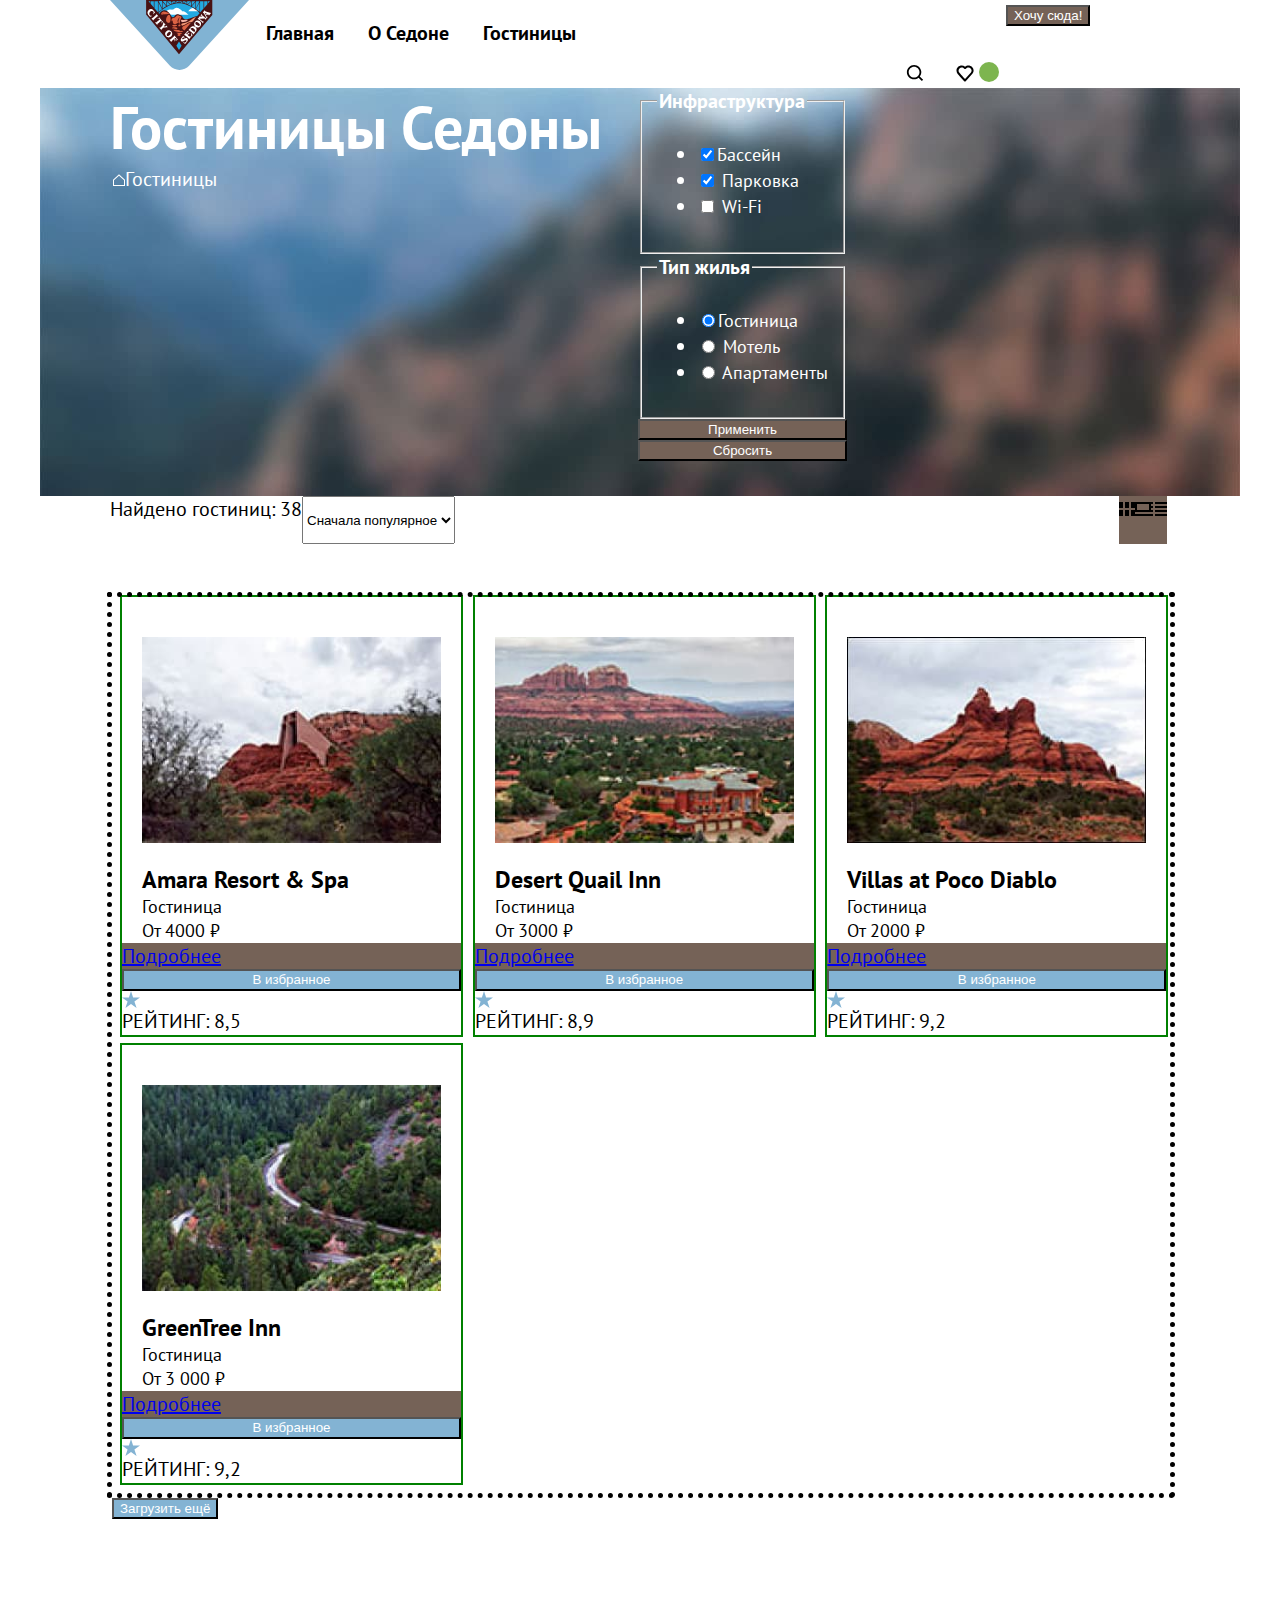
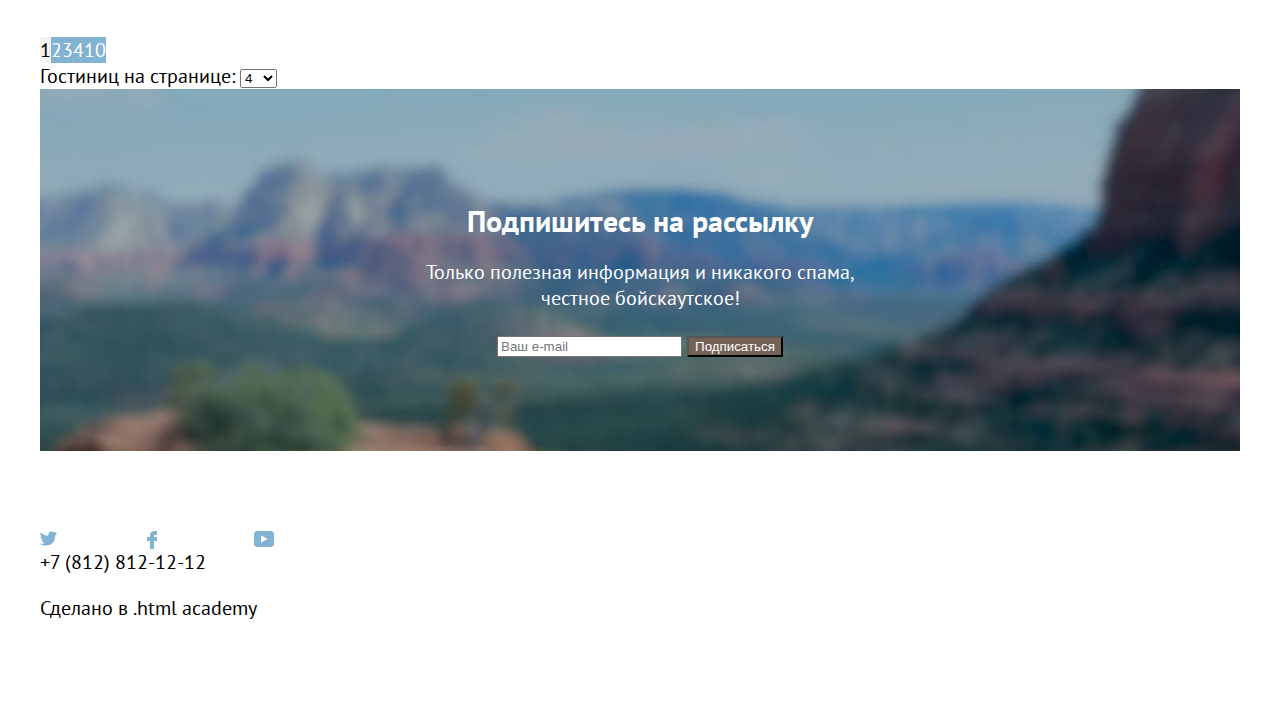
==== commit 209cdded: "Merge pull request #7 from Revoltesse/master" ====
--- a/catalog.html
+++ b/catalog.html
@@ -47,22 +47,22 @@
 
         <main class="main-inner inner-container">
             <div class="sorting-container">
-                <img class="background-cat" alt="Фон из гор" src="/images/background-catalogue.jpg">
-                <h1 class="catalog-header-title">Гостиницы Седоны</h1>
-                <ul class="breadcrumbs">
-                    <li class="breadcrumbs-item">
-                        <a class="breadcrumbs-home" href="index.html"></a>
-                        <span class="visually-hidden">На главную</span>
-                        <img src="images/home.svg" alt="На главную">
-                    </li>
-                    <li class="breadcrumbs-item">
-                        <a class="breadcrumbs-link">Гостиницы</a>
-                    </li>
-                </ul>
-
+                <div class="breadcrumns-list">
+                    <h1 class="catalog-header-title">Гостиницы Седоны</h1>
+                    <ul class="breadcrumbs">
+                        <li class="breadcrumbs-item">
+                            <a class="breadcrumbs-home" href="index.html"></a>
+                            <span class="visually-hidden">На главную</span>
+                            <img src="images/home.svg" alt="На главную">
+                        </li>
+                        <li class="breadcrumbs-item">
+                            <a class="breadcrumbs-link">Гостиницы</a>
+                        </li>
+                    </ul>
+                </div>
                 <section class="catalog-hotels">
-                    <div class="hotel-filter">
-                        <h2 class="visually-hidden">Список гостиниц</h2>
+                    <div class="catalog-filter">
+                        <h2 class="visually-hidden">Список типов гостиниц</h2>
                         <form class="catalog-filter" action="https://echo.htmlacademy.ru/" method="get">
                             <fieldset class="catalog-filter-group">
                                 <legend class="catalog-filter-title">Инфраструктура</legend>
@@ -111,28 +111,29 @@
                 </section>
             </div>
 
-            <div class="hotel-search">
+            <div class="hotel-search-form">
                 <span class="hotel-total">Найдено гостиниц: 38</span>
-                <select class="select-control" aria-label="Сортировка">
+                <select class="select-control control-method" aria-label="Сортировка">
             <option value="popular">Сначала популярное</option>
             <option value="cheap">Сначала дешёвое</option>
             <option value="expensive">Сначала дорогое</option>
-          </select>
-
-                <a class="button" href="#">
-                    <span class="visually-hidden">Показать плиткой</span>
-                    <img src="images/mode-tile.svg" width="16" height="14" alt="Плитка">
-                </a>
-
-                <a class="button" href="#">
-                    <span class="visually-hidden">Показать с описанием</span>
-                    <img src="images/mode-slideshow.svg" width="16" height="14" alt="Описание">
-                </a>
-
-                <a class="button" href="#">
-                    <span class="visually-hidden">Показать список</span>
-                    <img src="images/mode-list.svg" width="16" height="14" alt="Список">
-                </a>
+                  </select>
+                <div class="plate-button">
+                    <a class="button" href="#">
+                        <span class="visually-hidden">Показать плиткой</span>
+                        <img class="showcase" src="images/mode-tile.svg" width="16" height="14" alt="Плитка">
+                    </a>
+
+                    <a class="button" href="#">
+                        <span class="visually-hidden">Показать с описанием</span>
+                        <img class="showcase" src="images/mode-slideshow.svg" width="16" height="14" alt="Описание">
+                    </a>
+
+                    <a class="button" href="#">
+                        <span class="visually-hidden">Показать список</span>
+                        <img class="showcase" src="images/mode-list.svg" width="16" height="14" alt="Список">
+                    </a>
+                </div>
             </div>
 
 
@@ -145,7 +146,7 @@
                         <span class="hotel-card-type">Гостиница</span>
                         <span class="hotel-card-price">От 4000 ₽</span>
                         <a class="hotel-card-detail" href="#">Подробнее</a>
-                        <a class="hotel-card-button" href="#">В избранное</a>
+                        <button class="button hotel-card-button" href="#">В избранное</button>
                         <img src="images/star.svg" class="rating-star" alt="Звездочка" width="18" height="17">
                         <span class="hotel-card-rating">РЕЙТИНГ: 8,5</span>
                     </li>
@@ -155,7 +156,7 @@
                         <span class="hotel-card-type">Гостиница</span>
                         <span class="hotel-card-price">От 3000 ₽</span>
                         <a class="hotel-card-detail" href="#">Подробнее</a>
-                        <a class="hotel-card-button" href="#">В избранное</a>
+                        <button class="button hotel-card-button" href="#">В избранное</button>
                         <img src="images/star.svg" class="rating-star" alt="Звездочка" width="18" height="17">
                         <span class="hotel-card-rating">РЕЙТИНГ: 8,9</span>
                     </li>
@@ -165,7 +166,7 @@
                         <span class="hotel-card-type">Гостиница</span>
                         <span class="hotel-card-price">От 2000 ₽</span>
                         <a class="hotel-card-detail" href="#">Подробнее</a>
-                        <a class="hotel-card-button" href="#">В избранное</a>
+                        <button class="button hotel-card-button" href="#">В избранное</button>
                         <img src="images/star.svg" class="rating-star" alt="Звездочка" width="18" height="17">
                         <span class="hotel-card-rating">РЕЙТИНГ: 9,2</span>
                     </li>
@@ -175,16 +176,17 @@
                         <span class="hotel-card-type">Гостиница</span>
                         <span class="hotel-card-price">От 3 000 ₽</span>
                         <a class="hotel-card-detail" href="#">Подробнее</a>
-                        <a class="hotel-card-button" href="#">В избранное</a>
+                        <button class="button hotel-card-button" href="#">В избранное</button>
                         <img src="images/star.svg" class="rating-star" alt="Звездочка" width="18" height="17">
                         <span class="hotel-card-rating">РЕЙТИНГ: 9,2</span>
                     </li>
                 </ul>
+                <button class="button pagination-show-more" type="button">Загрузить ещё</button>
             </div>
 
 
             <div class="pagination">
-                <button class="button pagination-show-more" type="button">Загрузить ещё</button>
+
                 <ul class="pagination-catalog">
                     <li class="pagination-item">
                         <a class="pagination-link pagination-current">1</a>
--- a/styles/styles.css
+++ b/styles/styles.css
@@ -14,7 +14,14 @@
     font-display: swap;
 }
 
+html {
+    height: 100%;
+}
+
 body {
+    display: flex;
+    flex-direction: column;
+    min-height: 100%;
     font-family: "PT Sans", sans-serif;
     font-size: 20px;
     line-height: 26px;
@@ -37,9 +44,18 @@
 }
 
 .navigation-list {
+    display: flex;
+    flex-wrap: wrap;
+    justify-content: flex-start;
     width: 345px;
     margin: 0;
     padding: 0;
+    list-style-type: none;
+}
+
+.navigation-user .navigation-link {
+    min-width: 16px;
+    min-height: 22px;
 }
 
 .navigation-user {
@@ -48,16 +64,25 @@
 }
 
 .navigation-link {
+    display: block;
     font-family: "PT Sans", sans-serif;
     font-weight: bold;
-    text-align: center;
     color: inherit;
     text-decoration: none;
+    display: flex;
+    padding: 20px 17px;
 }
 
 .main-container {
-    width: 1200px;
-    margin: 0 auto;
+    flex-grow: 1;
+    width: 1200px;
+    padding-top: 10px;
+    padding-bottom: 10px;
+}
+
+.logo {
+    margin-left: -20px;
+    z-index: 2;
 }
 
 .welcome {
@@ -69,15 +94,11 @@
     height: 485px;
 }
 
-.about {
-    width: 1200px;
-    height: 282px;
-    margin: 0;
-}
-
 .background-main {
     width: 1200px;
     height: 485px;
+    margin-top: -25px;
+    z-index: 1;
 }
 
 .welcome-sign {
@@ -103,6 +124,12 @@
     margin: 0;
 }
 
+.about {
+    width: 1200px;
+    height: 282px;
+    margin: 0px;
+}
+
 .sedona {
     text-transform: uppercase;
     font-style: normal;
@@ -134,6 +161,12 @@
     color: #333333;
     margin: 0;
     padding: 0;
+    list-style-type: none;
+}
+
+.advantages-img {
+    display: block;
+    width: 800px;
 }
 
 .advantages-title {
@@ -142,6 +175,15 @@
     line-height: 28px;
     text-transform: uppercase;
     color: black;
+}
+
+.advantages-description {
+    margin: 0;
+}
+
+.city {
+    width: 800px;
+    height: 384px;
 }
 
 .advantages-item-1 .advantages-title,
@@ -158,18 +200,6 @@
     background-color: #83B3D3;
     color: #FFFFFF;
     width: 400px;
-    height: 384px;
-}
-
-.city:nth-child(1) {
-    background-image: url("/images/city-1.jpg");
-    width: 800px;
-    height: 384px;
-}
-
-.city:nth-child(2) {
-    background-image: url("/images/city-2.jpg");
-    width: 800px;
     height: 384px;
 }
 
@@ -261,12 +291,14 @@
 }
 
 .page-footer-container {
+    display: flex;
     background-color: #FFFFFF;
     color: #242424;
     display: flex;
     width: 1200px;
     margin: 0 auto;
     padding: 0;
+    padding: 40px 0;
 }
 
 .page-footer a {
@@ -275,11 +307,26 @@
 }
 
 .social {
+    display: flex;
     background: #FFFFFF;
     width: 107px;
 }
 
-.address-phone {
+.footer-social-item {
+    margin: 0;
+    padding: 0;
+    list-style-type: none;
+}
+
+.footer-social-list {
+    display: flex;
+    flex-wrap: wrap;
+    margin: 0;
+    padding: 0;
+    list-style-type: none;
+}
+
+.address {
     font-size: 40px;
     line-height: 40px;
     text-decoration: none;
@@ -288,6 +335,10 @@
     width: 720px;
 }
 
+.address-phone {
+    height: 50px;
+}
+
 .sorting-container {
     display: flex;
     background-image: url("../images/background-catalogue.jpg");
@@ -296,10 +347,25 @@
     background-repeat: no-repeat;
     width: 1200px;
     margin: 0 auto;
+    height: 408px;
 }
 
 .visually-hidden {
-    display: none;
+    position: absolute;
+    width: 1px;
+    height: 1px;
+    margin: -1px;
+    padding: 0;
+    border: 0;
+    clip: rect(0 0 0 0);
+    overflow: hidden;
+}
+
+.breadcrumbs {
+    display: flex;
+    margin: 0;
+    padding-left: 73px;
+    list-style-type: none;
 }
 
 .hotel-filter {
@@ -308,13 +374,11 @@
     margin-right: 20px;
 }
 
-.background-cat {
-    width: 1200px;
-}
-
 .catalog-header {
-    background-color: lightgray;
+    display: flex;
     color: #FFFFFF;
+    margin: 0;
+    padding: 0;
 }
 
 .catalog-header-title {
@@ -322,49 +386,97 @@
     line-height: 78px;
     width: 528px;
     margin: 0;
-    padding: 0;
+    padding-left: 70px;
+}
+
+.catalog-filter {
+    display: grid;
 }
 
 .catalog-filter-title {
     font-size: 20px;
     line-height: 26px;
+    font-weight: bold;
 }
 
 .control {
     font-size: 18px;
     line-height: 23px;
+    list-style: none;
+}
+
+.hotel-search-form {
+    display: flex;
+    width: 1057px;
+    height: 48px;
+    padding: 0;
+    margin-left: 70px;
+}
+
+.control-method .hotel-search-form {
+    justify-self: flex-end;
+}
+
+.plate-button {
+    display: flex;
+    width: 48px;
+    margin-left: auto;
+    justify-items: flex-end;
+}
+
+.hotels {
+    width: 1058px;
+    height: 1040px;
+    margin-right: 72px;
+    margin-left: 72px;
+    margin-top: 53px;
+    /* outline: 2px solid red;*/
 }
 
 .hotel-list {
-    display: flex;
-    flex-wrap: wrap;
-    width: 1200px;
-    margin: 0;
-    padding: 0;
+    display: grid;
+    grid-template-columns: 1fr 1fr 1fr;
+    list-style-type: none;
+    margin: 0;
+    padding: 0;
+    outline: 5px dotted black;
 }
 
 .hotel-card {
+    display: grid;
     width: 339px;
     height: 438px;
-    padding: 20px;
-    outline: 1px solid red;
-    margin: 10px;
+    margin: 0;
+    padding: 0;
+    margin-left: 10px;
+    margin-bottom: 10px;
+    outline: 2px solid green;
 }
 
 .hotel-card-title {
     font-size: 24px;
     line-height: 31px;
+    padding: 0;
+    margin: 0;
+    padding-left: 20px;
+}
+
+.hotel-card-image {
+    padding: 20px;
+    margin-top: 20px;
 }
 
 .hotel-card-type,
 .hotel-card-price {
     font-size: 18px;
     line-height: 23px;
+    padding-left: 20px;
     justify-content: space-between;
 }
 
 .pagination {
     background-color: #ffffff;
+    display: flex;
 }
 
 .pagination-link {
@@ -375,6 +487,13 @@
     line-height: 26px;
 }
 
+.pagination-catalog {
+    display: flex;
+    margin: 0;
+    padding: 0;
+    list-style-type: none;
+}
+
 .pagination-current {
     color: #000000;
     background-color: #F2F2F2;
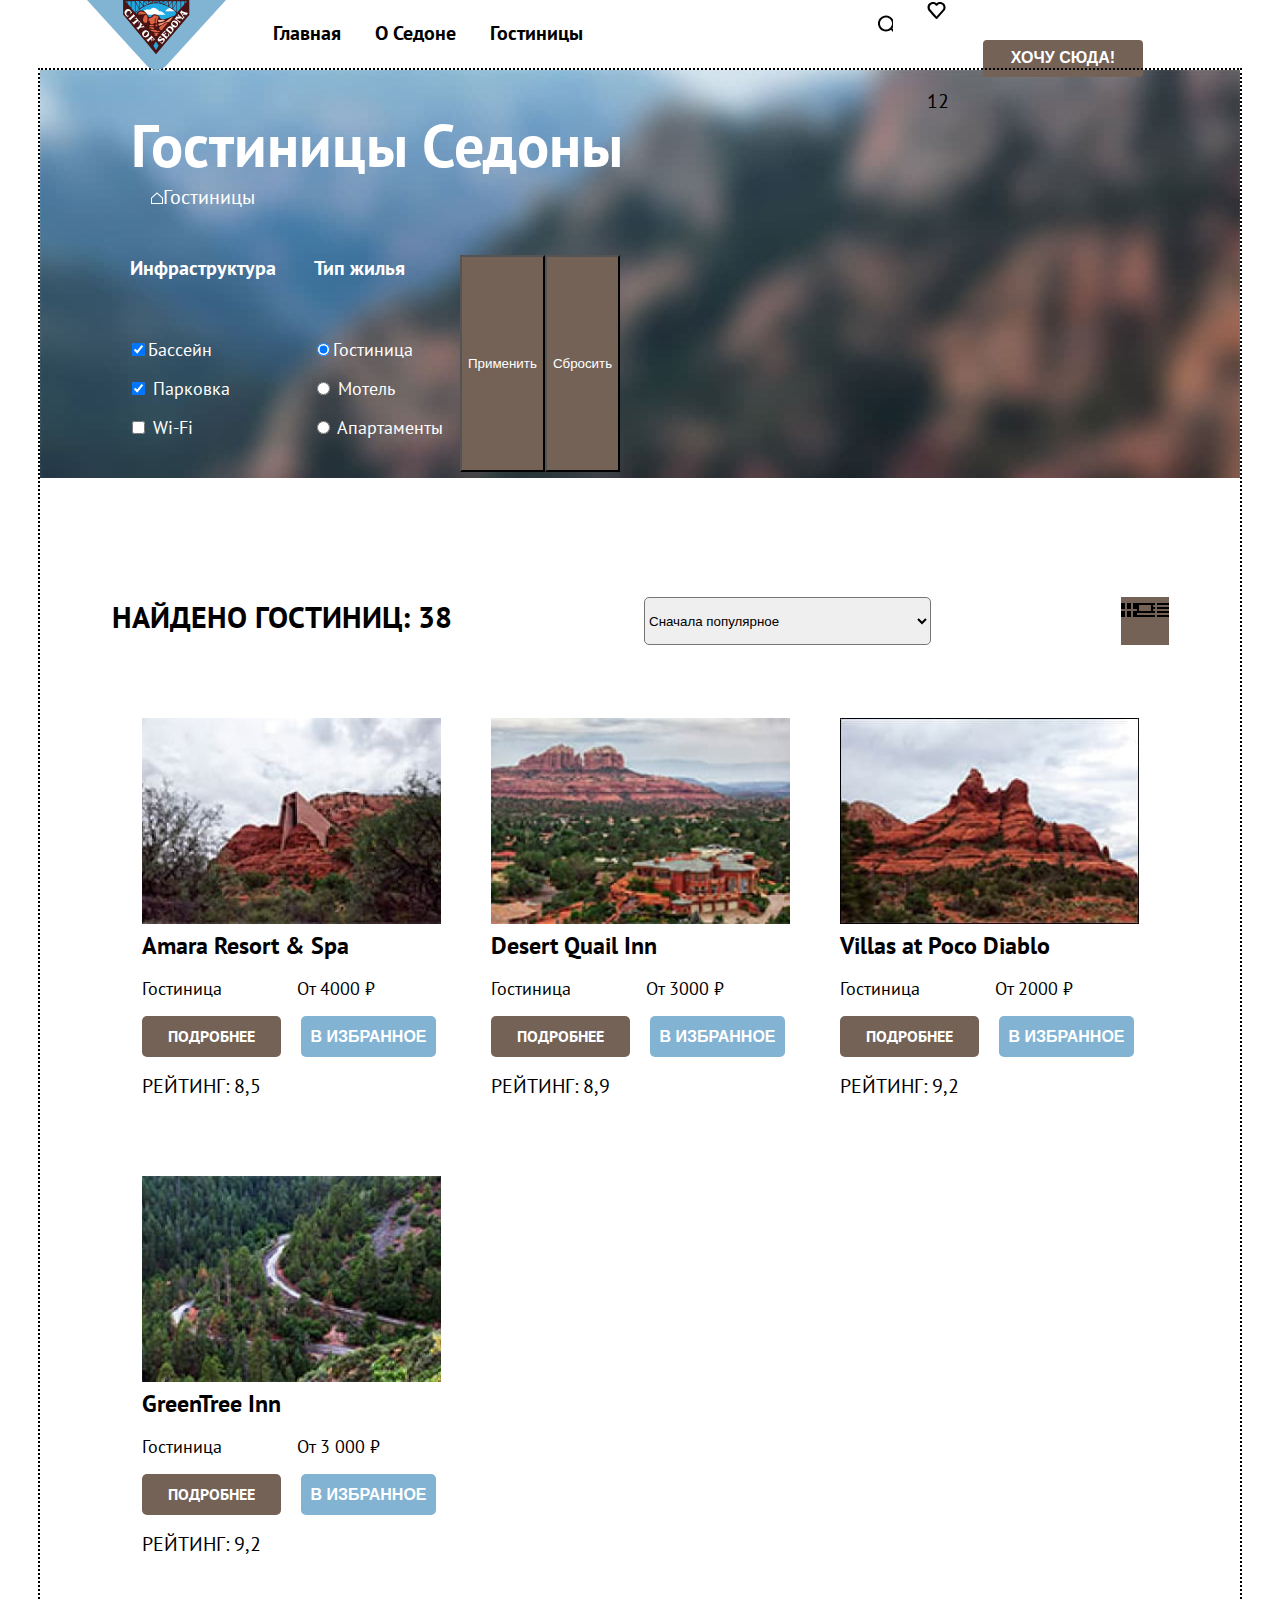
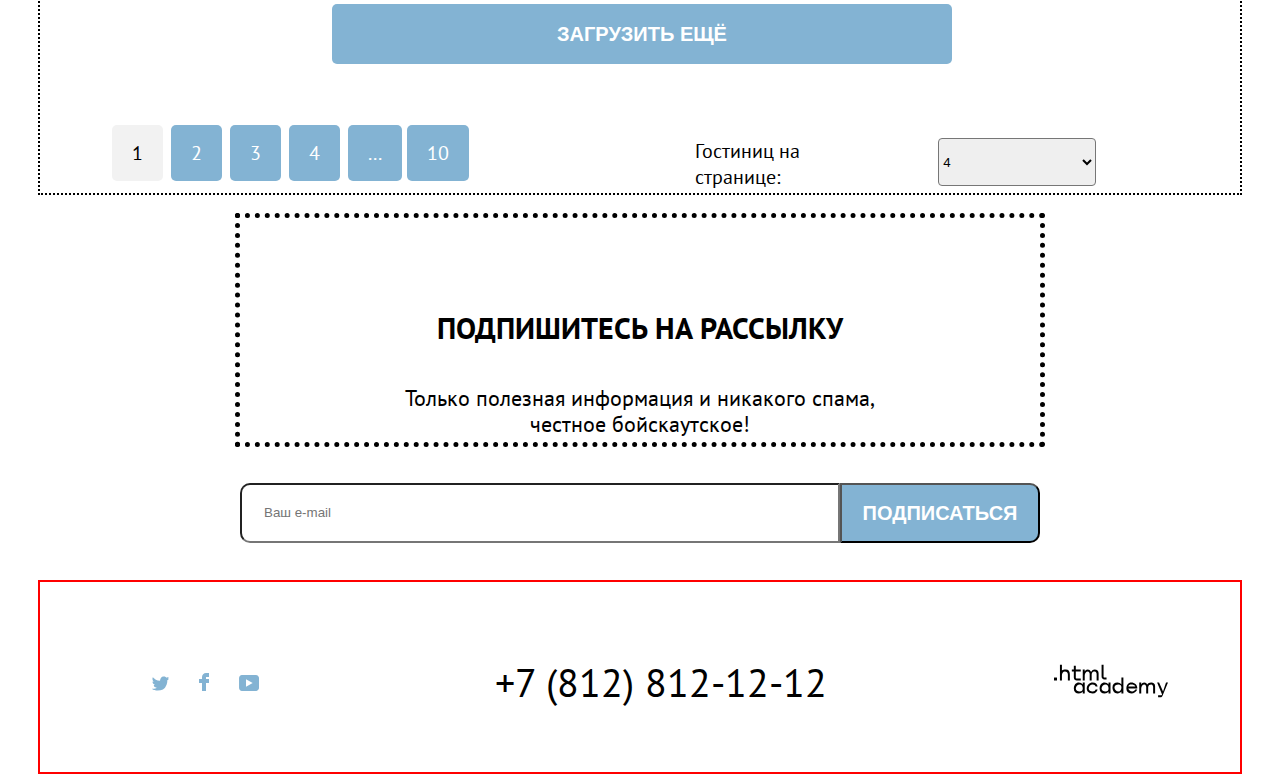
==== commit 1d16f4e7: "Merge pull request #8 from Revoltesse/master" ====
--- a/catalog.html
+++ b/catalog.html
@@ -11,39 +11,41 @@
     <div class="page-container">
         <header class="page-header">
             <nav class="navigation">
-                <a class="navigation-logo" href="index.html">
-                    <img class="page-header-logo" alt="Логотип Города Седоны" src="images/logo.svg" width="139" height="70">
-                </a>
-                <ul class="navigation-list">
-                    <li class="navigation-item">
-                        <a class="navigation-link" href="index.html">Главная</a>
-                    </li>
-                    <li class="navigation-item">
-                        <a class="navigation-link" href="#">О Седоне</a>
-                    </li>
-                    <li class="navigation-item">
-                        <a class="navigation-link" href="catalog.html">Гостиницы</a>
-                    </li>
-                </ul>
-                <ul class="navigation-list navigation-user">
-                    <li class="navigation-item">
-                        <a class="navigation-link" href="#"></a>
-                        <span class="visually-hidden">Поиск</span>
-                        <img src="images/search.svg" alt="Поиск" width="18.05" height="18.1">
-                    </li>
-                    <li class="navigation-item">
-                        <a class="navigation-link" href="#"></a>
-                        <span class="visually-hidden">Избранное</span>
-                        <img src="images/favorite.svg" alt="Избранное" width="18.05" height="17">
-                        <img src="images/wish-added.svg" alt="Добавленное в избранное" width="20" height="20">
-                    </li>
-                    <li class="navigation-item">
-                        <button class="button" type="submit">Хочу сюда!</button>
-                    </li>
-                </ul>
+                <div class="logo">
+                    <img class="page-header-logo" alt="Логотип Седоны" src="images/logo.svg" width="139" height="70">
+                </div>
+
+                <div class="nav-list">
+                    <ul class="navigation-list">
+                        <li class="navigation-item">
+                            <a class="navigation-link" href="index.html">Главная</a>
+                        </li>
+                        <li class="navigation-item">
+                            <a class="navigation-link" href="#">О Седоне</a>
+                        </li>
+                        <li class="navigation-item">
+                            <a class="navigation-link" href="catalog.html">Гостиницы</a>
+                        </li>
+                    </ul>
+                </div>
+                <div class="navigation-user">
+                    <ul class="navigation-list navigation-user">
+                        <li class="navigation-item">
+                            <a class="navigation-link search" href="#"></a>
+                            <span class="visually-hidden">Поиск</span>
+                        </li>
+                        <li class="navigation-item">
+                            <a class="navigation-link favorite" href="#"></a>
+                            <span class="visually-hidden">Избранное</span>
+                            <span class="totalcount">12</span>
+                        </li>
+                        <li class="navigation-item">
+                            <button class="button want-to" type="submit">Хочу сюда!</button>
+                        </li>
+                    </ul>
+                </div>
             </nav>
         </header>
-
 
         <main class="main-inner inner-container">
             <div class="sorting-container">
@@ -61,7 +63,7 @@
                     </ul>
                 </div>
                 <section class="catalog-hotels">
-                    <div class="catalog-filter">
+                    <div class="catalog-filter-wrapper">
                         <h2 class="visually-hidden">Список типов гостиниц</h2>
                         <form class="catalog-filter" action="https://echo.htmlacademy.ru/" method="get">
                             <fieldset class="catalog-filter-group">
@@ -111,13 +113,15 @@
                 </section>
             </div>
 
-            <div class="hotel-search-form">
+            <div class="hotel-find-form">
                 <span class="hotel-total">Найдено гостиниц: 38</span>
-                <select class="select-control control-method" aria-label="Сортировка">
+                <div class="option">
+                    <select class="select-control control-method" aria-label="Сортировка">
             <option value="popular">Сначала популярное</option>
             <option value="cheap">Сначала дешёвое</option>
             <option value="expensive">Сначала дорогое</option>
                   </select>
+                </div>
                 <div class="plate-button">
                     <a class="button" href="#">
                         <span class="visually-hidden">Показать плиткой</span>
@@ -141,44 +145,52 @@
             <div class="hotels">
                 <ul class="hotel-list">
                     <li class="hotel-card">
-                        <img class="hotel-card-image" src="images/hotel-1.jpg" alt="Amara Resort & Spa" width="299" height="206">
+                        <img class="hotel-card-image" src="images/hotel-1.jpg" alt="Amara Resort & Spa">
                         <h3 class="hotel-card-title">Amara Resort & Spa</h3>
-                        <span class="hotel-card-type">Гостиница</span>
-                        <span class="hotel-card-price">От 4000 ₽</span>
-                        <a class="hotel-card-detail" href="#">Подробнее</a>
-                        <button class="button hotel-card-button" href="#">В избранное</button>
-                        <img src="images/star.svg" class="rating-star" alt="Звездочка" width="18" height="17">
-                        <span class="hotel-card-rating">РЕЙТИНГ: 8,5</span>
+                        <div class="hotel-card-option">
+                            <span class="hotel-card-type">Гостиница</span>
+                            <span class="hotel-card-price">От 4000 ₽</span>
+                            <a class="hotel-card-detail" href="#">Подробнее</a>
+                            <button class="button hotel-card-button" href="#">В избранное</button>
+                            <span class="visually-hidden star-rate">Количество звезд</span>
+                            <span class="hotel-card-rating">РЕЙТИНГ: 8,5</span>
+                        </div>
                     </li>
                     <li class="hotel-card">
                         <img class="hotel-card-image" src="images/hotel-2.jpg" alt="Desert Quail Inn" width="299" height="206">
                         <h3 class="hotel-card-title">Desert Quail Inn</h3>
-                        <span class="hotel-card-type">Гостиница</span>
-                        <span class="hotel-card-price">От 3000 ₽</span>
-                        <a class="hotel-card-detail" href="#">Подробнее</a>
-                        <button class="button hotel-card-button" href="#">В избранное</button>
-                        <img src="images/star.svg" class="rating-star" alt="Звездочка" width="18" height="17">
-                        <span class="hotel-card-rating">РЕЙТИНГ: 8,9</span>
+                        <div class="hotel-card-option">
+                            <span class="hotel-card-type">Гостиница</span>
+                            <span class="hotel-card-price">От 3000 ₽</span>
+                            <a class="hotel-card-detail" href="#">Подробнее</a>
+                            <button class="button hotel-card-button" href="#">В избранное</button>
+                            <span class="visually-hidden star-rate">Количество звезд</span>
+                            <span class="hotel-card-rating">РЕЙТИНГ: 8,9</span>
+                        </div>
                     </li>
                     <li class="hotel-card">
                         <img class="hotel-card-image" src="images/hotel-3.jpg" alt="Villas at Poco Diablo" width="299" height="206">
                         <h3 class="hotel-card-title">Villas at Poco Diablo</h3>
-                        <span class="hotel-card-type">Гостиница</span>
-                        <span class="hotel-card-price">От 2000 ₽</span>
-                        <a class="hotel-card-detail" href="#">Подробнее</a>
-                        <button class="button hotel-card-button" href="#">В избранное</button>
-                        <img src="images/star.svg" class="rating-star" alt="Звездочка" width="18" height="17">
-                        <span class="hotel-card-rating">РЕЙТИНГ: 9,2</span>
+                        <div class="hotel-card-option">
+                            <span class="hotel-card-type">Гостиница</span>
+                            <span class="hotel-card-price">От 2000 ₽</span>
+                            <a class="hotel-card-detail" href="#">Подробнее</a>
+                            <button class="button hotel-card-button" href="#">В избранное</button>
+                            <span class="visually-hidden star-rate">Количество звезд</span>
+                            <span class="hotel-card-rating">РЕЙТИНГ: 9,2</span>
+                        </div>
                     </li>
                     <li class="hotel-card">
                         <img class="hotel-card-image" src="images/hotel-4.jpg" alt="GreenTree Inn" width="299" height="206">
                         <h3 class="hotel-card-title">GreenTree Inn</h3>
-                        <span class="hotel-card-type">Гостиница</span>
-                        <span class="hotel-card-price">От 3 000 ₽</span>
-                        <a class="hotel-card-detail" href="#">Подробнее</a>
-                        <button class="button hotel-card-button" href="#">В избранное</button>
-                        <img src="images/star.svg" class="rating-star" alt="Звездочка" width="18" height="17">
-                        <span class="hotel-card-rating">РЕЙТИНГ: 9,2</span>
+                        <div class="hotel-card-option">
+                            <span class="hotel-card-type">Гостиница</span>
+                            <span class="hotel-card-price">От 3 000 ₽</span>
+                            <a class="hotel-card-detail" href="#">Подробнее</a>
+                            <button class="button hotel-card-button" href="#">В избранное</button>
+                            <span class="visually-hidden star-rate">Количество звезд</span>
+                            <span class="hotel-card-rating">РЕЙТИНГ: 9,2</span>
+                        </div>
                     </li>
                 </ul>
                 <button class="button pagination-show-more" type="button">Загрузить ещё</button>
@@ -186,7 +198,6 @@
 
 
             <div class="pagination">
-
                 <ul class="pagination-catalog">
                     <li class="pagination-item">
                         <a class="pagination-link pagination-current">1</a>
@@ -201,64 +212,68 @@
                         <a class="pagination-link" href="#">4</a>
                     </li>
                     <li class="pagination-item">
-                        <a class="pagination-link pagination-next" href="#">
-                            <span class="visually-hidden">...</span>
-                        </a>
+                        <a class="pagination-link pagination-next" href="#">...</a>
                     </li>
                     <li class="pagination-item">
                         <a class="pagination-link" href="#">10</a>
                     </li>
                 </ul>
-            </div>
-            <span class="hotel-page">Гостиниц на странице:</span>
-
-            <select class="select-control" aria-label="Сортировка">
+                <span class="hotel-page">Гостиниц на странице:</span>
+                <select class="select-control hotels-number" aria-label="Сортировка">
             <option value="four">4</option>
             <option value="ten">10</option>
             <option value="fifteen">15</option>
           </select>
+            </div>
             </section>
-
         </main>
-
-        <section class="subscribe">
-            <h2 class="subscribe-email">Подпишитесь на рассылку</h2>
-            <p>Только полезная информация и никакого спама, <br> честное бойскаутское!</p>
-            <label for="newsletter-email"></label>
-            <input class="field" placeholder="Ваш e-mail" type="email" name="newsletter-email" id="newsletter-email">
-            <button class="button" type="submit">Подписаться</button>
+        <section class="subscribe subscribe-catalog">
+            <h2 class="subscribe-title">Подпишитесь на рассылку</h2>
+            <p class="subscribe-subtitle">Только полезная информация и никакого спама, <br> честное бойскаутское!</p>
+            <form class="subscribe-form" action="#" method="post">
+                <input class="field field-subscribe" placeholder="Ваш e-mail" type="email" name="newsletter-email" id="newsletter-email">
+                <button class="button subscribe-button" type="submit">Подписаться</button>
+            </form>
         </section>
     </div>
-
     <footer class="page-footer">
-        <div class="page-footer-container"></div>
-        <section class="footer-social">
-            <ul class="footer-social-list">
-                <li class="footer-social-item">
-                    <a class="button social" href="#">
-                        <span class="visually-hidden">Твиттер</span>
-                        <img src="images/twitter.svg" alt="Твиттер" width="17" height="14.96" class="social-icon">
-                    </a>
-                </li>
-                <li class="footer-social-item">
-                    <a class="button social" href="#">
-                        <span class="visually-hidden">Фейсбук</span>
-                        <img src="images/facebook.svg" alt="Фейсбук" width="10" height="18" class="social-icon">
-                    </a>
-                </li>
-                <li class="footer-social-item">
-                    <a class="button social" href="#">
-                        <span class="visually-hidden">Ютуб</span>
-                        <img src="images/youtube.svg" alt="Ютуб" width="20.1" height="16" class="social-icon">
-                    </a>
-                </li>
-            </ul>
-            <a class="address-phone" href="tel:+78005558628">+7 (812) 812-12-12</a>
-            <p class="about-text">Сделано в <a class="htmlacademy-link" href="https://htmlacademy.ru/">.html academy</a></p>
+        <div class="page-footer-container">
+            <section class="footer-social">
+                <div class="social-list">
+                    <ul class="footer-social-list">
+                        <li class="footer-social-item">
+                            <a class="button social" href="#">
+                                <span class="visually-hidden">Твиттер</span>
+                                <img src="images/twitter.svg" alt="Твиттер" width="17" height="14.96" class="social-icon">
+                            </a>
+                        </li>
+                        <li class="footer-social-item">
+                            <a class="button social" href="#">
+                                <span class="visually-hidden">Фейсбук</span>
+                                <img src="images/facebook.svg" alt="Фейсбук" width="10" height="18" class="social-icon">
+                            </a>
+                        </li>
+                        <li class="footer-social-item">
+                            <a class="button social" href="#">
+                                <span class="visually-hidden">Ютуб</span>
+                                <img src="images/youtube.svg" alt="Ютуб" width="20.1" height="16" class="social-icon">
+                            </a>
+                        </li>
+                    </ul>
+                </div>
+                <span class="phone">
+                  <a class="phone-num" href="tel:+78005558628">+7 (812) 812-12-12</a>
+              </span>
+                <span class="academy-logo">
+                  <a class="html-logo" href="#">
+                      <img src="images/html-logo.svg" alt="htmlacademy" width="114" height="34"></a>
+                  </span>
+        </div>
         </section>
-        <div class="page-footer-container"></div>
+        </div>
     </footer>
 
+
 </body>
 
 </html>
--- a/styles/styles.css
+++ b/styles/styles.css
@@ -1,516 +1,801 @@
-@font-face {
-    font-family: "PT Sans";
-    font-style: normal;
-    font-weight: 400;
-    src: url("../fonts/ptsans-400.woff2") format("woff2");
-    font-display: swap;
-}
-
-@font-face {
-    font-family: "PT Sans";
-    font-style: normal;
-    font-weight: 700;
-    src: url("../fonts/ptsans-700.woff2") format("woff2");
-    font-display: swap;
-}
-
-html {
-    height: 100%;
-}
-
-body {
-    display: flex;
-    flex-direction: column;
-    min-height: 100%;
-    font-family: "PT Sans", sans-serif;
-    font-size: 20px;
-    line-height: 26px;
-    color: #000000;
-    background-color: #FFFFFF;
-    width: 1200px;
-    margin: 0 auto;
-    padding: 0 auto;
-}
-
-.page-header {
-    color: #000000;
-    background: #FFFFFF;
-}
-
-.navigation {
-    display: flex;
-    width: 1060px;
-    margin: 0 auto;
-}
-
-.navigation-list {
-    display: flex;
-    flex-wrap: wrap;
-    justify-content: flex-start;
-    width: 345px;
-    margin: 0;
-    padding: 0;
-    list-style-type: none;
-}
-
-.navigation-user .navigation-link {
-    min-width: 16px;
-    min-height: 22px;
-}
-
-.navigation-user {
-    max-width: 264px;
-    margin-left: auto;
-}
-
-.navigation-link {
-    display: block;
-    font-family: "PT Sans", sans-serif;
-    font-weight: bold;
-    color: inherit;
-    text-decoration: none;
-    display: flex;
-    padding: 20px 17px;
-}
-
-.main-container {
-    flex-grow: 1;
-    width: 1200px;
-    padding-top: 10px;
-    padding-bottom: 10px;
-}
-
-.logo {
-    margin-left: -20px;
-    z-index: 2;
-}
-
-.welcome {
-    background-image: url("../images/background.jpg");
-    background-image: url("../images/welcome.png");
-    background-image: url("../images/divider.png");
-    background-repeat: no-repeat;
-    margin: 0;
-    height: 485px;
-}
-
-.background-main {
-    width: 1200px;
-    height: 485px;
-    margin-top: -25px;
-    z-index: 1;
-}
-
-.welcome-sign {
-    width: 458px;
-    height: 352px;
-    position: relative;
-    left: 0px;
-    top: -450px;
-    padding-top: 51px;
-    padding-bottom: 81px;
-    margin-left: 371px;
-    margin-right: 371px;
-    padding: 0px;
-}
-
-.divider {
-    height: 57px;
-    position: relative;
-    left: 0px;
-    right: 0%;
-    top: -421px;
-    bottom: 0%;
-    margin: 0;
-}
-
-.about {
-    width: 1200px;
-    height: 282px;
-    margin: 0px;
-}
-
-.sedona {
-    text-transform: uppercase;
-    font-style: normal;
-    font-weight: bold;
-    font-size: 30px;
-    line-height: 36px;
-    padding-top: 63px;
-    padding-bottom: 23px;
-    margin: 0;
-}
-
-.reason {
-    font-style: normal;
-    font-weight: normal;
-    font-size: 22px;
-    line-height: 36px;
-    padding-bottom: 79px;
-}
-
-.main-index {
-    color: #000000;
-    background-color: #FFFFFF;
-    text-align: center;
-}
-
-.advantages-list {
-    display: flex;
-    flex-wrap: wrap;
-    color: #333333;
-    margin: 0;
-    padding: 0;
-    list-style-type: none;
-}
-
-.advantages-img {
-    display: block;
-    width: 800px;
-}
-
-.advantages-title {
-    font-family: "PT Sans", sans-serif;
-    font-size: 24px;
-    line-height: 28px;
-    text-transform: uppercase;
-    color: black;
-}
-
-.advantages-description {
-    margin: 0;
-}
-
-.city {
-    width: 800px;
-    height: 384px;
-}
-
-.advantages-item-1 .advantages-title,
-.advantages-item-5 .advantages-title {
-    color: #FFFFFF;
-    padding-top: 98px;
-    padding-bottom: 25px;
-}
-
-.advantages-item-1,
-.advantages-item-5 {
-    font-size: 18px;
-    line-height: 21px;
-    background-color: #83B3D3;
-    color: #FFFFFF;
-    width: 400px;
-    height: 384px;
-}
-
-.advantages-item-2,
-.advantages-item-4,
-.advantages-item-6,
-.advantages-item-8 {
-    font-size: 18px;
-    line-height: 21px;
-    background-color: rgba(131, 179, 211, 0.12);
-    width: 400px;
-    height: 384px;
-}
-
-.advantages-item-7 {
-    font-size: 18px;
-    line-height: 21px;
-    background-color: rgba(131, 179, 211, 0.2);
-    width: 400px;
-    height: 384px;
-}
-
-.advantages-item-3 {
-    width: 400px;
-    height: 384px;
-}
-
-.button {
-    background-color: #756257;
-    color: #FFFFFF;
-}
-
-.blue {
-    background: #83B3D3;
-}
-
-.hotel-search {
-    margin-left: 71px;
-    width: 1057px;
-    height: 417px;
-}
-
-.search-question {
-    color: #000000;
-    font-size: 30px;
-    line-height: 36px;
-    padding-top: 91px;
-    text-transform: uppercase;
-    font-style: normal;
-    font-weight: bold;
-}
-
-.search {
-    color: #333333;
-    font-size: 22px;
-    line-height: 26px;
-    padding-top: 15px;
-    padding-bottom: 15px;
-}
-
-.button-search {
-    width: 575px;
-    height: 60px;
-    padding-top: 15px;
-    padding-bottom: 15px;
-}
-
-.subscribe {
-    text-align: center;
-    color: #FFFFFF;
-    background-image: url("../images/background-subscribe.jpg");
-    background-size: 100% auto;
-    background-repeat: no-repeat;
-    padding-top: 94px;
-    padding-bottom: 94px;
-}
-
-.subscribe-title {
-    font-style: normal;
-    font-weight: bold;
-    font-size: 30px;
-    line-height: 36px;
-    text-transform: uppercase;
-}
-
-.subscribe-text {
-    font-size: 22px;
-    line-height: 26px;
-}
-
-.page-footer-container {
-    display: flex;
-    background-color: #FFFFFF;
-    color: #242424;
-    display: flex;
-    width: 1200px;
-    margin: 0 auto;
-    padding: 0;
-    padding: 40px 0;
-}
-
-.page-footer a {
-    color: #000000;
-    text-decoration: none;
-}
-
-.social {
-    display: flex;
-    background: #FFFFFF;
-    width: 107px;
-}
-
-.footer-social-item {
-    margin: 0;
-    padding: 0;
-    list-style-type: none;
-}
-
-.footer-social-list {
-    display: flex;
-    flex-wrap: wrap;
-    margin: 0;
-    padding: 0;
-    list-style-type: none;
-}
-
-.address {
-    font-size: 40px;
-    line-height: 40px;
-    text-decoration: none;
-    text-transform: uppercase;
-    color: #000000;
-    width: 720px;
-}
-
-.address-phone {
-    height: 50px;
-}
-
-.sorting-container {
-    display: flex;
-    background-image: url("../images/background-catalogue.jpg");
-    color: #FFFFFF;
-    background-size: 100% auto;
-    background-repeat: no-repeat;
-    width: 1200px;
-    margin: 0 auto;
-    height: 408px;
-}
-
-.visually-hidden {
-    position: absolute;
-    width: 1px;
-    height: 1px;
-    margin: -1px;
-    padding: 0;
-    border: 0;
-    clip: rect(0 0 0 0);
-    overflow: hidden;
-}
-
-.breadcrumbs {
-    display: flex;
-    margin: 0;
-    padding-left: 73px;
-    list-style-type: none;
-}
-
-.hotel-filter {
-    width: 1200px;
-    width: 220px;
-    margin-right: 20px;
-}
-
-.catalog-header {
-    display: flex;
-    color: #FFFFFF;
-    margin: 0;
-    padding: 0;
-}
-
-.catalog-header-title {
-    font-size: 60px;
-    line-height: 78px;
-    width: 528px;
-    margin: 0;
-    padding-left: 70px;
-}
-
-.catalog-filter {
-    display: grid;
-}
-
-.catalog-filter-title {
-    font-size: 20px;
-    line-height: 26px;
-    font-weight: bold;
-}
-
-.control {
-    font-size: 18px;
-    line-height: 23px;
-    list-style: none;
-}
-
-.hotel-search-form {
-    display: flex;
-    width: 1057px;
-    height: 48px;
-    padding: 0;
-    margin-left: 70px;
-}
-
-.control-method .hotel-search-form {
-    justify-self: flex-end;
-}
-
-.plate-button {
-    display: flex;
-    width: 48px;
-    margin-left: auto;
-    justify-items: flex-end;
-}
-
-.hotels {
-    width: 1058px;
-    height: 1040px;
-    margin-right: 72px;
-    margin-left: 72px;
-    margin-top: 53px;
-    /* outline: 2px solid red;*/
-}
-
-.hotel-list {
-    display: grid;
-    grid-template-columns: 1fr 1fr 1fr;
-    list-style-type: none;
-    margin: 0;
-    padding: 0;
-    outline: 5px dotted black;
-}
-
-.hotel-card {
-    display: grid;
-    width: 339px;
-    height: 438px;
-    margin: 0;
-    padding: 0;
-    margin-left: 10px;
-    margin-bottom: 10px;
-    outline: 2px solid green;
-}
-
-.hotel-card-title {
-    font-size: 24px;
-    line-height: 31px;
-    padding: 0;
-    margin: 0;
-    padding-left: 20px;
-}
-
-.hotel-card-image {
-    padding: 20px;
-    margin-top: 20px;
-}
-
-.hotel-card-type,
-.hotel-card-price {
-    font-size: 18px;
-    line-height: 23px;
-    padding-left: 20px;
-    justify-content: space-between;
-}
-
-.pagination {
-    background-color: #ffffff;
-    display: flex;
-}
-
-.pagination-link {
-    color: #ffffff;
-    background-color: #83B3D3;
-    text-decoration: none;
-    font-size: 20px;
-    line-height: 26px;
-}
-
-.pagination-catalog {
-    display: flex;
-    margin: 0;
-    padding: 0;
-    list-style-type: none;
-}
-
-.pagination-current {
-    color: #000000;
-    background-color: #F2F2F2;
-}
-
-.pagination-show-more {
-    background-color: #83B3D3;
-}
-
-.hotel-card-button {
-    background-color: #83B3D3;
-}
-
-.hotel-card-detail {
-    background-color: #756257;
-}
-
-.breadcrumbs-link a {
-    color: inherit;
-}
+        @font-face {
+            font-family: "PT Sans";
+            font-style: normal;
+            font-weight: 400;
+            src: url("../fonts/ptsans-400.woff2") format("woff2");
+            font-display: swap;
+        }
+
+        @font-face {
+            font-family: "PT Sans";
+            font-style: normal;
+            font-weight: 700;
+            src: url("../fonts/ptsans-700.woff2") format("woff2");
+            font-display: swap;
+        }
+
+        html {
+            height: 100%;
+        }
+
+        body {
+            display: flex;
+            flex-direction: column;
+            min-height: 100%;
+            font-family: "PT Sans", sans-serif;
+            font-size: 20px;
+            line-height: 26px;
+            color: #000000;
+            background-color: #FFFFFF;
+            width: 1200px;
+            margin: 0 auto;
+            padding: 0 auto;
+        }
+
+        .visually-hidden {
+            position: absolute;
+            width: 1px;
+            height: 1px;
+            margin: -1px;
+            padding: 0;
+            border: 0;
+            clip: rect(0 0 0 0);
+            overflow: hidden;
+        }
+        /*header*/
+
+        .logo {
+            position: relative;
+            width: 139px;
+            height: 70px;
+        }
+
+        .page-header-logo {
+            position: absolute;
+            display: block;
+        }
+
+        .page-header {
+            color: #000000;
+            background: #FFFFFF;
+        }
+
+        .navigation {
+            display: flex;
+            width: 1060px;
+            margin: 0 auto;
+            margin-left: 47px;
+        }
+
+        .navigation-list {
+            display: flex;
+            flex-wrap: wrap;
+            justify-content: flex-start;
+            width: 345px;
+            height: 66px;
+            margin: 0;
+            padding: 0;
+            list-style-type: none;
+            margin-left: 47px;
+        }
+
+        .navigation-item:first-child {
+            margin-right: 34px;
+        }
+
+        .navigation-item:nth-child(3) {
+            margin-left: 34px;
+        }
+
+        .navigation-user .navigation-link {
+            min-width: 16px;
+            min-height: 22px;
+        }
+
+        .navigation-user {
+            display: flex;
+            flex-wrap: wrap;
+            align-items: center;
+            margin-left: auto;
+            max-width: 270px;
+        }
+
+        .navigation-link {
+            display: block;
+            font-family: "PT Sans", sans-serif;
+            font-weight: bold;
+            color: inherit;
+            text-decoration: none;
+            display: flex;
+            padding-top: 20px;
+            padding-bottom: 20px;
+        }
+
+        .search {
+            background-image: url(../images/search.svg);
+            background-repeat: no-repeat;
+        }
+
+        .favorite {
+            background-image: url(../images/favorite.svg);
+            background-repeat: no-repeat;
+        }
+
+        .search,
+        .favorite {
+            margin-bottom: 24px;
+        }
+
+        .want-to {
+            background: #756257;
+            border-radius: 4px;
+            width: 160px;
+            height: 37px;
+            font-weight: bold;
+            font-size: 16px;
+            line-height: 20px;
+            border: none;
+            text-transform: uppercase;
+        }
+        /*main*/
+
+        .main-container {
+            flex-grow: 1;
+            width: 1200px;
+            /*padding-top: 10px;
+            padding-bottom: 10px;
+            outline: 5px dotted red;*/
+        }
+
+        .welcome {
+            padding: 51px 371px 78px;
+            background: url(../images/divider.png) bottom/100% no-repeat, url(../images/background.jpg) 100%/cover no-repeat;
+        }
+
+        .about {
+            width: 1200px;
+            height: 282px;
+        }
+
+        .sedona {
+            text-transform: uppercase;
+            font-style: normal;
+            font-weight: bold;
+            font-size: 30px;
+            line-height: 36px;
+            padding-bottom: 23px;
+            padding-top: 63px;
+            margin: 0 auto;
+        }
+
+        .reason {
+            font-style: normal;
+            font-weight: normal;
+            font-size: 22px;
+            line-height: 36px;
+            padding-bottom: 79px;
+        }
+        /*main-advantages*/
+
+        .main-index {
+            color: #000000;
+            background-color: #FFFFFF;
+            text-align: center;
+        }
+
+        .advantages-list li {
+            display: flex;
+            align-items: center;
+            justify-content: center;
+            flex-direction: column;
+        }
+
+        .advantages-list {
+            display: flex;
+            flex-wrap: wrap;
+            color: #333333;
+            margin: 0;
+            padding: 0;
+            list-style-type: none;
+            list-style-position: inside;
+        }
+
+        .advantages-img {
+            width: 800px;
+            margin: 0;
+            padding: 0;
+        }
+
+        .advantages-title {
+            font-family: "PT Sans", sans-serif;
+            font-weight: bold;
+            font-size: 24px;
+            line-height: 28px;
+            text-transform: uppercase;
+            color: black;
+            margin-top: 98px;
+        }
+
+        .advantages-description {
+            margin: 0;
+            margin-right: 75px;
+            max-width: 250px;
+            max-height: 73px;
+            margin-bottom: 79px;
+            margin-left: 75px;
+        }
+
+        .city {
+            width: 800px;
+            height: 384px;
+            margin: 0;
+            padding: 0;
+        }
+
+        .icon-home::before {
+            display: block;
+            width: 75px;
+            height: 72px;
+            margin: 0 auto;
+            content: "";
+            background-image: url(../images/house.svg);
+            margin-bottom: 23px;
+        }
+
+        .icon-food::before {
+            display: block;
+            width: 74px;
+            height: 70px;
+            margin: 0 auto;
+            content: "";
+            background-image: url(../images/food.svg);
+            margin-top: 50px;
+        }
+
+        .icon-suv::after {
+            display: block;
+            width: 64px;
+            height: 76px;
+            margin: 0 auto;
+            content: "";
+            background-image: url(../images/souvenir.svg);
+            margin-bottom: 23px;
+        }
+
+        .advantages-item-1 .advantages-title,
+        .advantages-item-5 .advantages-title {
+            color: #FFFFFF;
+        }
+
+        .advantages-item-1,
+        .advantages-item-5 {
+            font-size: 18px;
+            line-height: 21px;
+            background-color: #83B3D3;
+            color: #FFFFFF;
+            width: 400px;
+            height: 384px;
+            margin: 0;
+        }
+
+        .advantages-item-2,
+        .advantages-item-4,
+        .advantages-item-6,
+        .advantages-item-8 {
+            font-size: 18px;
+            line-height: 21px;
+            background-color: rgba(131, 179, 211, 0.12);
+            width: 400px;
+            height: 384px;
+            margin: 0;
+        }
+
+        .advantages-item-7 {
+            font-size: 18px;
+            line-height: 21px;
+            background-color: rgba(131, 179, 211, 0.2);
+            width: 400px;
+            height: 384px;
+            margin: 0;
+        }
+
+        .advantages-item-3 {
+            font-size: 18px;
+            line-height: 21px;
+            width: 400px;
+            height: 384px;
+            margin: 0;
+        }
+
+        .number {
+            font-family: PT Sans;
+            font-weight: normal;
+            font-size: 18px;
+            line-height: 21px;
+            height: 25px;
+            /*margin-top: 25px;*/
+            margin-bottom: 26px;
+        }
+
+        .button {
+            background-color: #756257;
+            color: #FFFFFF;
+        }
+
+        .blue {
+            background: #83B3D3;
+        }
+        /*interest*/
+
+        .hotel-search {
+            margin: 0;
+            padding: 0;
+            width: 1200px;
+            min-height: 417px;
+            outline: 2px solid red;
+        }
+
+        .search-question {
+            color: #000000;
+            font-size: 30px;
+            line-height: 36px;
+            padding-top: 91px;
+            text-transform: uppercase;
+            font-style: normal;
+            font-weight: bold;
+        }
+
+        .search-date {
+            color: #333333;
+            margin: 15px 240px 71px 240px;
+            font-size: 22px;
+            line-height: 26px;
+            text-align: center;
+            padding-top: 5px;
+        }
+
+        .button-search {
+            font-size: 20px;
+            line-height: 36px;
+            font-weight: bold;
+            width: 575px;
+            height: 60px;
+            padding: 15px 150px;
+            text-decoration: none;
+            border-radius: 5px;
+        }
+        /*subscribe*/
+
+        .subscribe .subscribe-main {
+            text-align: center;
+            color: #FFFFFF;
+            background-image: url("../images/background-subscribe.jpg");
+            background-size: 100% auto no-repeat;
+            height: 411px;
+        }
+
+        .subscribe-title {
+            text-align: center;
+            font-style: normal;
+            font-weight: bold;
+            font-size: 30px;
+            line-height: 36px;
+            text-transform: uppercase;
+            height: 50px;
+            padding-top: 92px;
+        }
+
+        .subscribe-subtitle {
+            font-size: 22px;
+            line-height: 26px;
+            height: 72px;
+            margin-bottom: 26px;
+            text-align: center;
+        }
+
+        .subscribe-form {
+            display: grid;
+            grid-template-columns: 600px 200px;
+            grid-template-rows: 60px;
+            justify-content: center;
+        }
+
+        .field-subscribe {
+            padding: 0 19px 0 22px;
+            border-top-left-radius: 10px;
+            border-bottom-left-radius: 10px;
+        }
+
+        .subscribe-button {
+            font-weight: bold;
+            height: 60px;
+            font-size: 20px;
+            line-height: 26px;
+            text-transform: uppercase;
+            background-color: #83B3D3;
+            border-top-right-radius: 10px;
+            border-bottom-right-radius: 10px;
+            margin-bottom: 94px;
+        }
+        /*subsctibe-catalog*/
+
+        .subscribe-catalog {
+            background-image: none;
+            background-color: #FFFFFF;
+            color: #000000;
+            width: 800px;
+            height: 224px;
+            margin-left: 200px;
+            margin-bottom: 140px;
+            outline: 5px dotted black;
+        }
+        /*footer*/
+
+        .page-footer-container {
+            background-color: #FFFFFF;
+            color: #242424;
+            width: 1200px;
+            margin: 0;
+            margin-bottom: 5px;
+            padding: 0;
+            padding: 40px 0;
+            max-height: 120px;
+            outline: 2px solid red;
+        }
+
+        .footer-social {
+            display: flex;
+            margin: 0 auto
+        }
+
+        .page-footer a {
+            color: #000000;
+            text-decoration: none;
+        }
+
+        .social {
+            background: #FFFFFF;
+        }
+
+        .footer-social-item {
+            margin: 0;
+            padding: 0;
+            list-style-type: none;
+        }
+
+        .footer-social-item:first-child {
+            margin-right: 30px;
+        }
+
+        .footer-social-item:first-child::after {
+            margin-left: 30px;
+            margin-right: 30px;
+        }
+
+        .footer-social-item:last-child {
+            margin-left: 30px;
+        }
+
+        .footer-social-list {
+            display: flex;
+            justify-content: center;
+            margin: 0 auto;
+            list-style-type: none;
+            margin-top: 49px;
+            margin-left: 72px;
+        }
+
+        .phone {
+            display: flex;
+            font-family: PT Sans;
+            font-weight: normal;
+            font-size: 40px;
+            line-height: 40px;
+            width: 720px;
+            margin-right: 53px;
+            margin-left: 61px;
+            margin-top: 40px;
+            margin-bottom: 30px;
+            justify-content: center;
+        }
+
+        .academy-logo {
+            margin-top: 42px;
+            margin-right: 72px;
+        }
+
+        .html-logo {
+            justify-self: flex-end;
+            margin: 0;
+            padding: 0;
+            height: 34px;
+        }
+        /*catalog page*/
+        /*sort unit*/
+
+        .main-inner {
+            flex-grow: 1;
+            width: 1200px;
+            /*padding-top: 10px;
+            padding-bottom: 10px;*/
+            outline: 2px dotted black;
+        }
+
+        .sorting-container {
+            padding: 36px 72px 83px 71px;
+            background-image: url("../images/background-catalogue.jpg");
+            /*background-size: 100%;*/
+            background-repeat: no-repeat;
+            width: 1200px;
+            height: 408px;
+            color: #FFFFFF;
+            margin: 0 auto;
+        }
+
+        .breadcrumbs {
+            display: flex;
+            margin: 0;
+            list-style-type: none;
+            margin-bottom: 45px;
+        }
+
+        .breadcrumbs-link a {
+            color: inherit;
+        }
+
+        .hotel-filter {
+            width: 1200px;
+            width: 220px;
+            margin-right: 20px;
+        }
+
+        .catalog-header {
+            display: flex;
+            color: #FFFFFF;
+            margin: 0;
+            padding: 0;
+        }
+
+        .catalog-header-title {
+            font-size: 60px;
+            line-height: 78px;
+            width: 528px;
+            margin: 0;
+            margin-right: 601px;
+            padding-left: 20px;
+        }
+
+        .catalog-filter {
+            display: flex;
+        }
+
+        .catalog-filter-title {
+            font-size: 20px;
+            line-height: 26px;
+            font-weight: bold;
+            margin-bottom: 30px;
+        }
+
+        .catalog-filter-item {
+            font-size: 18px;
+            line-height: 23px;
+            margin-bottom: 16px;
+        }
+
+        .control {
+            font-size: 18px;
+            line-height: 23px;
+            list-style: none;
+        }
+
+        .catalog-filter-list {
+            list-style-type: none;
+            margin-left: -40px;
+        }
+
+        fieldset {
+            border: 0 none;
+        }
+
+        .checkbox {
+            padding: 5px;
+        }
+        /*plask*/
+
+        .hotel-total {
+            font-weight: bold;
+            font-size: 30px;
+            line-height: 39px;
+            text-transform: uppercase;
+            min-width: 337px;
+            margin-right: 192px;
+        }
+
+        .hotel-find-form {
+            display: flex;
+            width: 1057px;
+            height: 48px;
+            padding: 0;
+            margin-left: 70px;
+            margin-left: 72px;
+        }
+
+        .control-method {
+            height: 48px;
+            width: 287px;
+            border-radius: 5px;
+        }
+
+        .plate-button {
+            display: flex;
+            width: 48px;
+            margin-left: auto;
+            justify-items: flex-end;
+        }
+        /*hotels*/
+
+        .hotels {
+            width: 1058px;
+            height: 1040px;
+            margin-right: 72px;
+            margin-left: 72px;
+            margin-top: 53px;
+        }
+
+        .hotel-list {
+            display: grid;
+            grid-template-columns: 339px 339px 339px;
+            gap: 10px;
+            list-style-type: none;
+            margin: 0;
+            padding: 0;
+        }
+
+        .hotel-card {
+            min-width: 339px;
+            height: 438px;
+            margin: 0;
+            padding: 0;
+            margin-left: 10px;
+            margin-bottom: 10px;
+        }
+
+        .hotel-card-title {
+            font-size: 24px;
+            line-height: 31px;
+            padding: 0;
+            margin: 0;
+            margin-bottom: 16px;
+            padding-left: 20px;
+            min-width: 208px;
+            outline: 2 px solid black;
+        }
+
+        .hotel-card-image {
+            margin-top: 20px;
+            margin-left: 20px;
+            margin-right: 20px;
+            width: 299px;
+            height: 206px;
+            size: 100%;
+        }
+
+        .hotel-card-type,
+        .hotel-card-price {
+            font-size: 18px;
+            line-height: 23px;
+            margin-left: 20px;
+            margin-bottom: 16px;
+            min-width: 135px;
+        }
+
+        .hotel-card-detail,
+        .hotel-card-button {
+            min-width: 135px;
+            margin: 0;
+            margin-left: 20px;
+            margin-bottom: 16px;
+            padding: 10px 2px;
+            text-transform: uppercase;
+            border: none;
+            border-radius: 5px;
+            color: #ffffff;
+            text-decoration: none;
+            font-weight: bold;
+            font-size: 16px;
+            line-height: 21px;
+            text-align: center;
+        }
+
+        .star-rate,
+        .hotel-card-rating {
+            margin-left: 20px;
+        }
+
+        .hotel-card-option {
+            display: flex;
+            flex-wrap: wrap;
+        }
+        /*pagination*/
+
+        .pagination {
+            background-color: #ffffff;
+            display: flex;
+            width: 1056px;
+            height: 55px;
+        }
+
+        .pagination-link {
+            color: #ffffff;
+            background-color: #83B3D3;
+            text-decoration: none;
+            font-size: 20px;
+            line-height: 26px;
+            width: 55px;
+            height: 55px;
+            padding: 15px 20px;
+            margin-left: 70px;
+            border-radius: 5px;
+        }
+
+        .pagination-item {
+            width: 55px;
+            height: 55px;
+            padding: 2px 2px;
+        }
+
+        .pagination-catalog {
+            display: flex;
+            margin: 0;
+            padding: 0;
+            list-style-type: none;
+        }
+
+        .pagination-current {
+            color: #000000;
+            background-color: #F2F2F2;
+        }
+
+        .pagination-show-more {
+            background-color: #83B3D3;
+            width: 620px;
+            height: 60px;
+            border: none;
+            border-radius: 5px;
+            text-transform: uppercase;
+            font-weight: bold;
+            font-size: 20px;
+            line-height: 26px;
+            margin-left: 220px;
+        }
+
+        .hotel-page {
+            margin-left: 301px;
+            min-width: 185px;
+        }
+
+        .hotels-number {
+            width: 160px;
+            height: 48px;
+            border-radius: 4px;
+            box-shadow: 0px 0px 15x;
+            margin-left: 51px;
+            justify-content: end;
+        }
+
+        .hotel-card-button {
+            background-color: #83B3D3;
+        }
+
+        .hotel-card-detail {
+            background-color: #756257;
+        }
+        /*actions*/
+
+        .navigation-link:hover:not(.active-link) {
+            color: #756257 30%;
+        }
+
+        .navigation-link:active {
+            color: rgba(117, 98, 87, 0.3) 30%;
+        }
